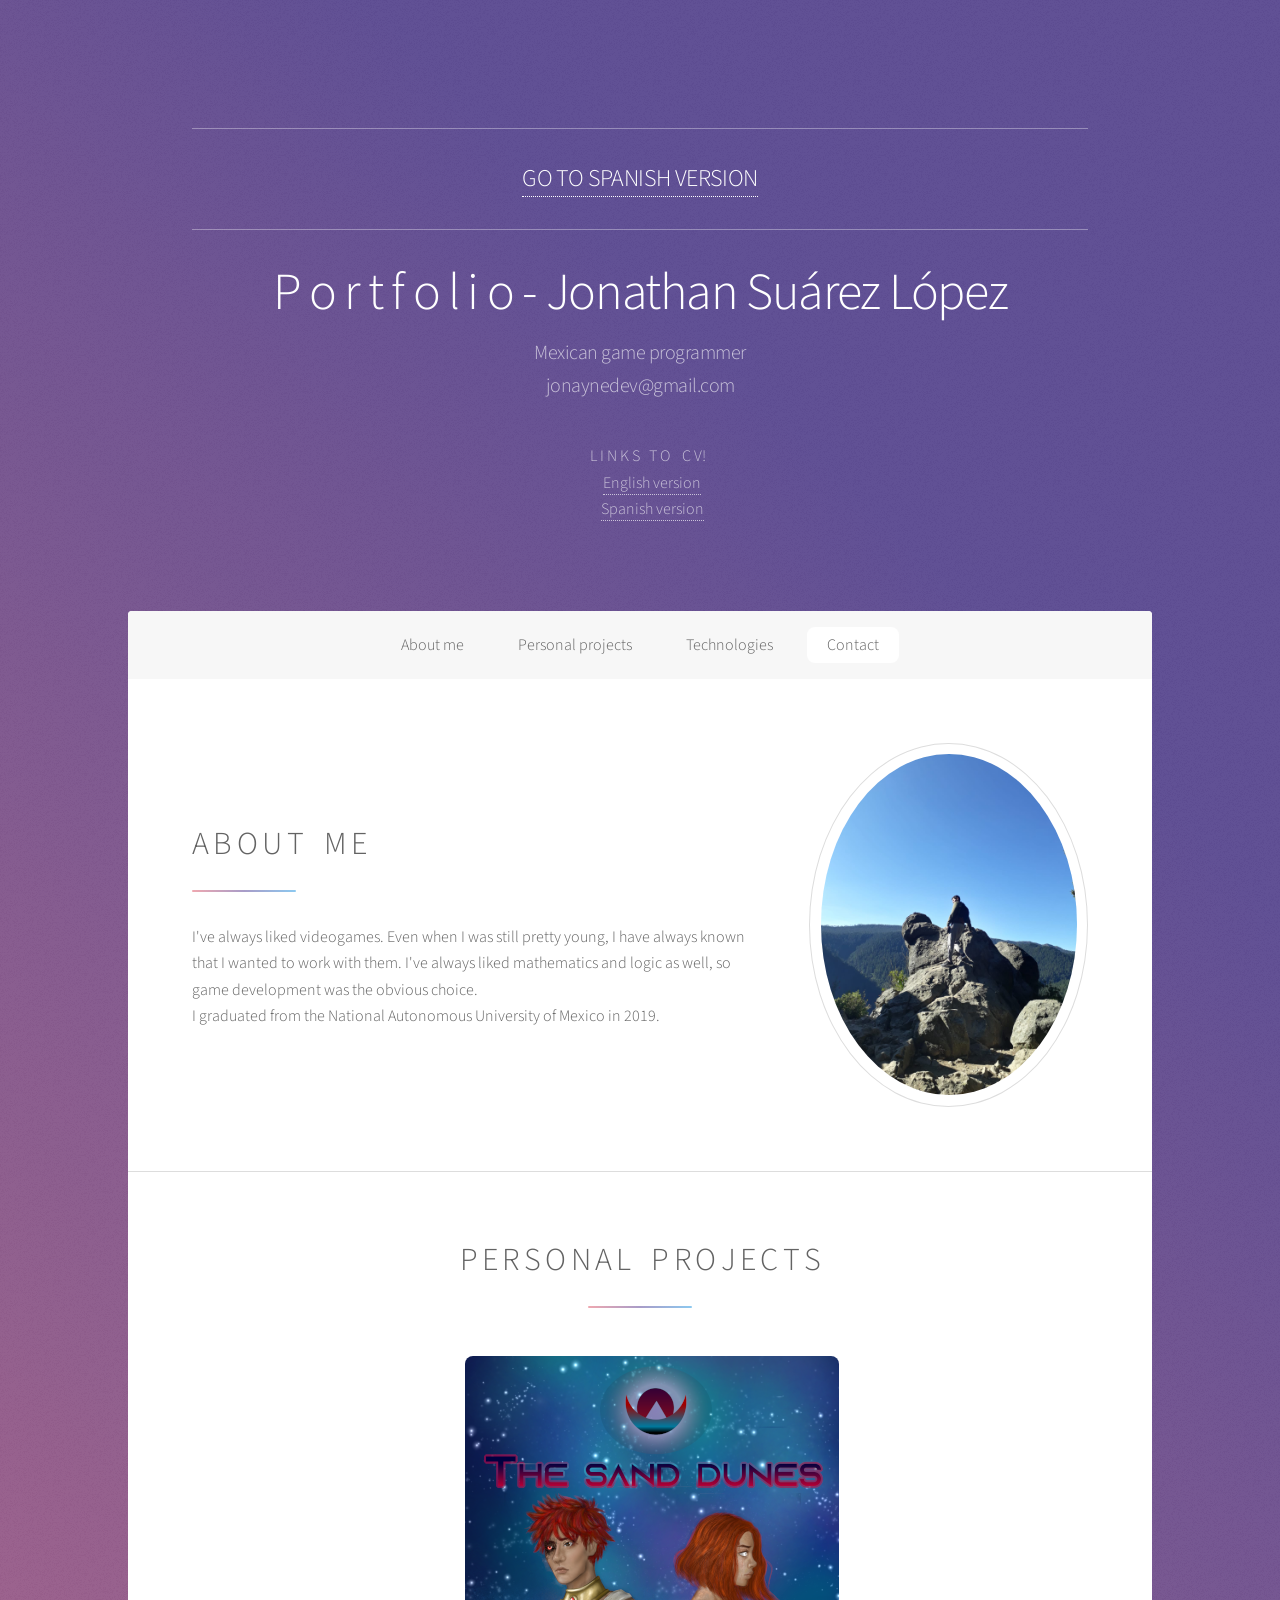
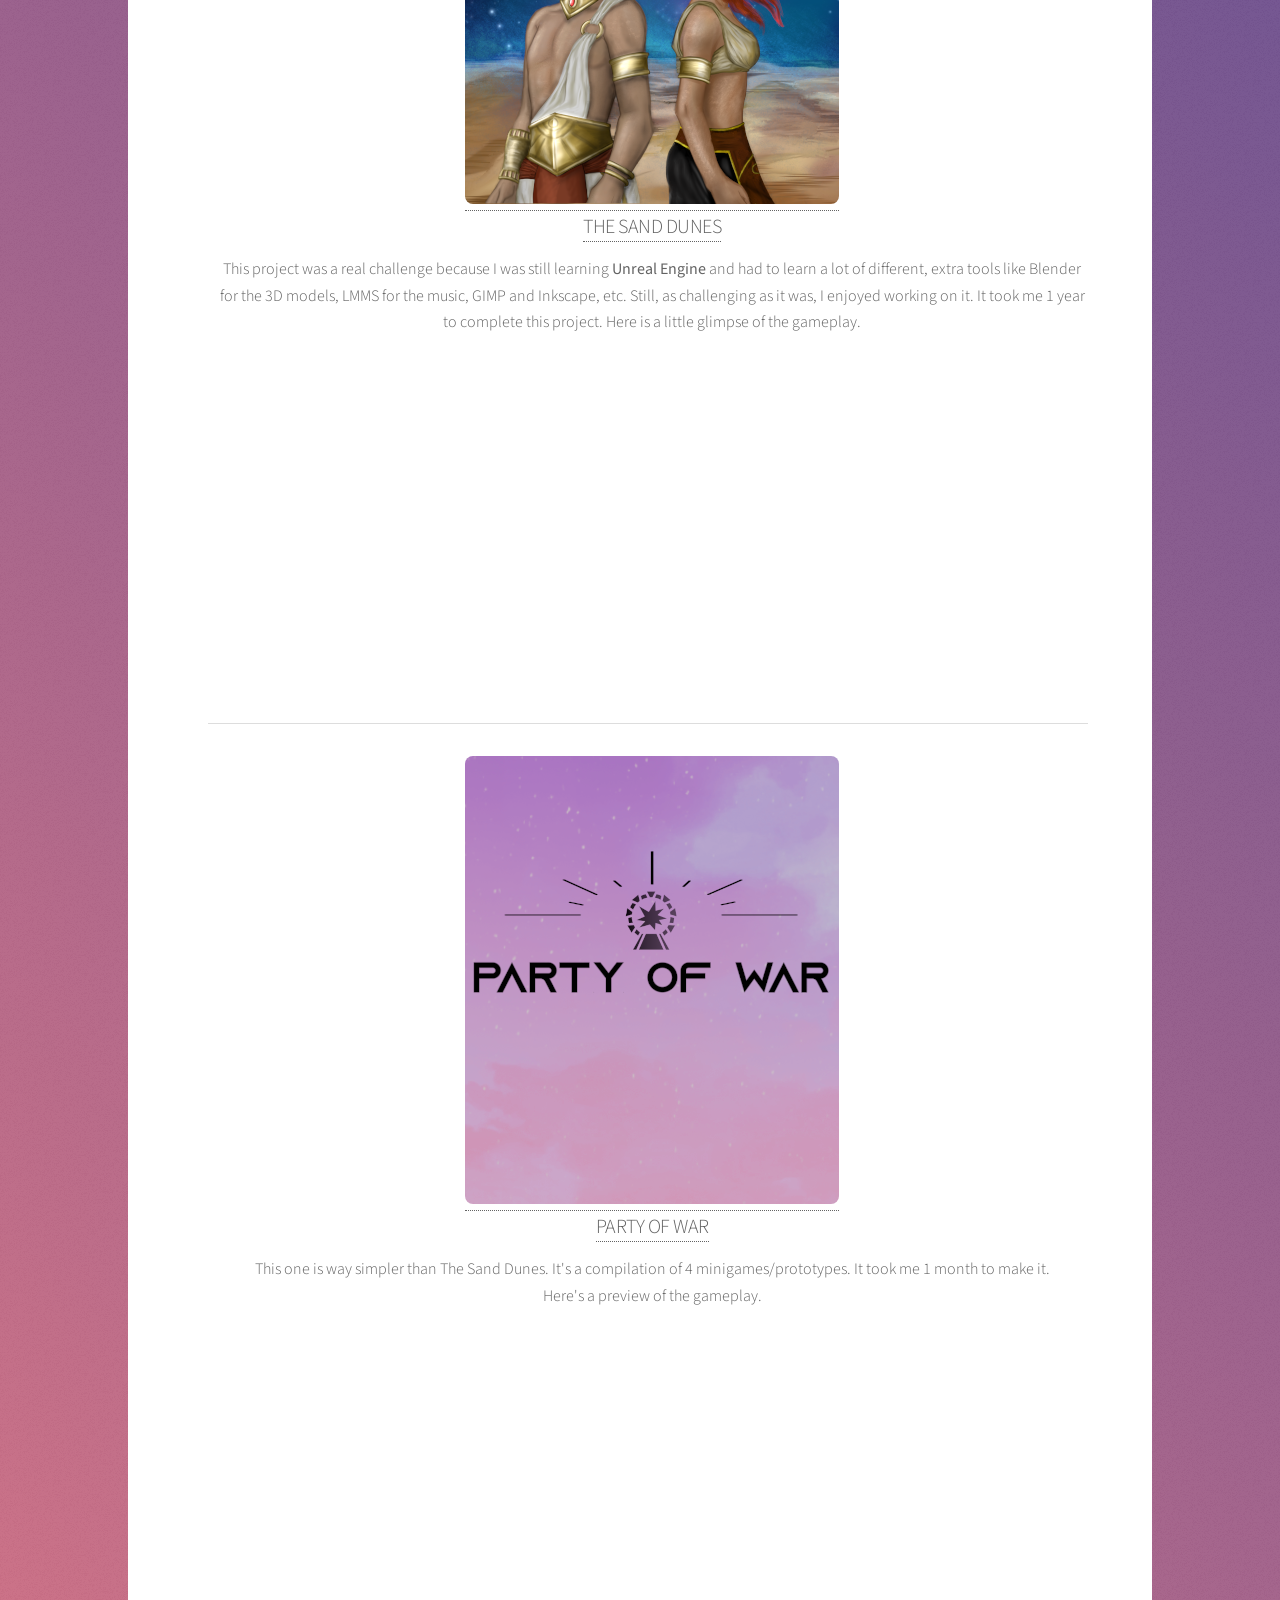
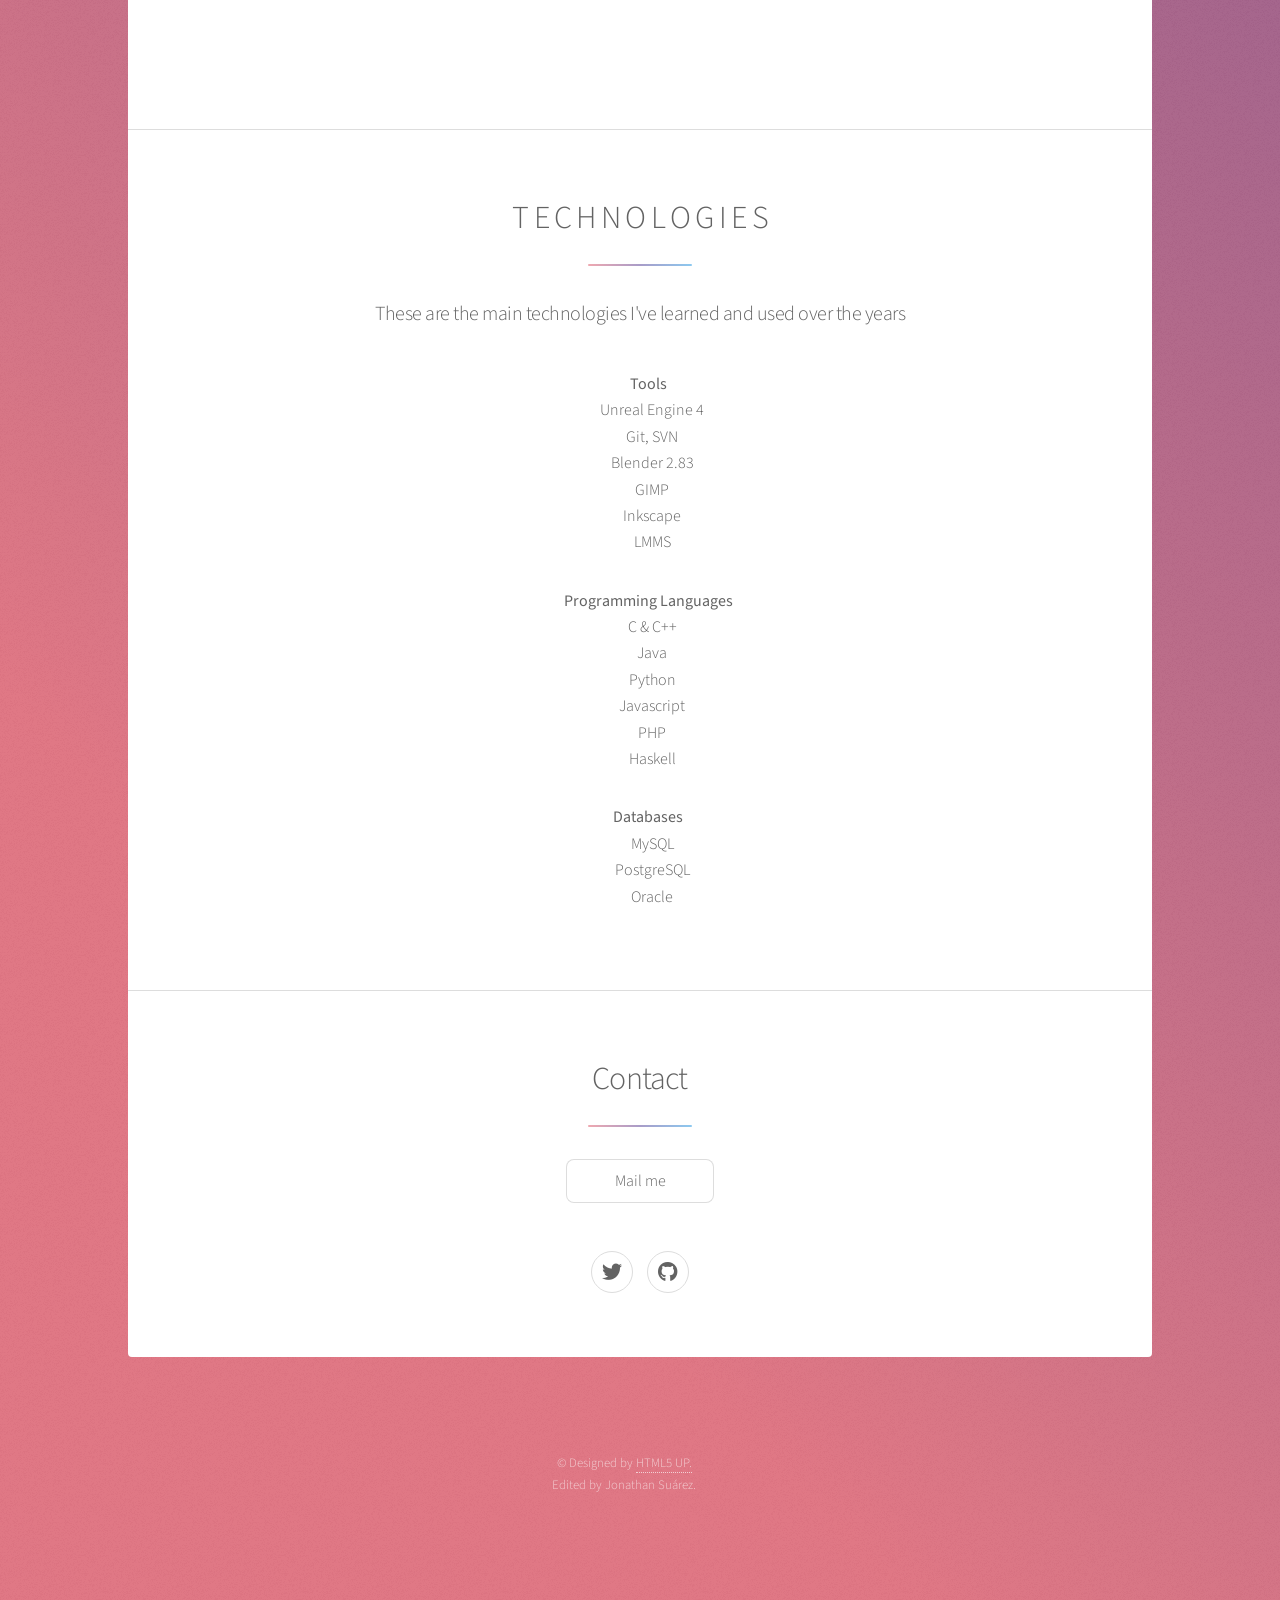
==== index.html @ 7394937e "Ajustes en los CVs y correcciones gramaticales. Ty Jaeden." ====
<!DOCTYPE HTML>
<!--
	Stellar by HTML5 UP
	html5up.net | @ajlkn
	Free for personal and commercial use under the CCA 3.0 license (html5up.net/license)
-->
<html>
	<head>
		<title>Jonathan Suárez | Portfolio</title>
		<meta charset="utf-8" />
		<meta name="viewport" content="width=device-width, initial-scale=1, user-scalable=no" />
		<link rel="stylesheet" href="assets/css/main.css" />
		<noscript><link rel="stylesheet" href="assets/css/noscript.css" /></noscript>
	</head>
	<body class="is-preload">

		<!-- Wrapper -->
			<div id="wrapper">

				<!-- Header -->
					<header id="header" class="alt">
						<hr>
						<h2><a href="index_es.html">GO TO SPANISH VERSION</a></h2>
						<hr>
						<h1>P o r t f o l i o - Jonathan Suárez López</h1>
						<p>Mexican game programmer<br>jonaynedev@gmail.com<br>
						<ul> L I N K S  &nbsp;&nbsp;T O &nbsp;&nbsp; C V!
							<li>
								<a href="docs/CV_eng.pdf"> English version</a>
							</li>
							<li>
								<a href="docs/CV_es.pdf"> Spanish version</a>
							</li>
						</ul>
						</p>
					</header>

				<!-- Nav -->
					<nav id="nav">
						<ul>
							<li><a href="#intro" class="active">About me</a></li>
							<li><a href="#first">Personal projects</a></li>
							<li><a href="#second">Technologies</a></li>
							<li><a href="#cta">Contact</a></li>
						</ul>
					</nav>

				<!-- Main -->
					<div id="main">
						<!-- Introduction -->
							<section id="intro" class="main">
								<div class="spotlight">
									<div class="content">
										<header class="major">
											<h2>A B O U T &nbsp;&nbsp; M E</h2>
										</header>
										<p>I've always liked videogames. Even when I was still pretty young, I have always known that I wanted to work with them.
											 I've always liked mathematics and logic as well, so game development was the obvious choice.<br>I graduated from the National Autonomous University of Mexico in 2019.
										</p>
									</div>
									<span class="image"><img src="images/Me.jpeg" alt="" /></span>
								</div>
							</section>

						<!-- First Section -->
							<section id="first" class="main special">
								<header class="major">
									<h2>P E R S O N A L &nbsp;&nbsp; P R O J E C T S</h2>
								</header>
								<ul>
									<li>
										<a href="https://store.steampowered.com/app/1566610/The_Sand_Dunes/">
										<span class="image"><img src="images/TheSandDunes.png" alt="" /></span>
										<h3>THE SAND DUNES</a></h3>
										<p>This project was a real challenge because I was still learning <b>Unreal Engine</b> and had to learn a lot of different, extra tools like Blender for the 3D models, LMMS for the music, GIMP and Inkscape, etc. Still, as challenging as it was, I enjoyed working on it. 
											It took me 1 year to complete this project. Here is a little glimpse of the gameplay.</p>
										<iframe width="560" height="315" src="https://www.youtube.com/embed/noB_roPYs4Q" 
											title="YouTube video player" frameborder="0" allow="accelerometer; autoplay; clipboard-write; encrypted-media; gyroscope; picture-in-picture" allowfullscreen></iframe>
									</li>
									<hr>
									<li>
										<a href="https://jonayne.itch.io/party-of-war">
										<span class="image"><img src="images/PartyOfWar.png" alt="" /></span>
										<h3>PARTY OF WAR</a></h3>
										<p>This one is way simpler than The Sand Dunes. 
											It's a compilation of 4 minigames/prototypes. It took me 1 month to make it. <br>Here's a preview of the gameplay.</p>
											<iframe width="560" height="315" src="https://www.youtube.com/embed/gYc2zunzQac" 
											title="YouTube video player" frameborder="0" allow="accelerometer; autoplay; clipboard-write; encrypted-media; gyroscope; picture-in-picture" allowfullscreen></iframe>
									</li>
								</ul>
							</section>

						<!-- Second Section -->
							<section id="second" class="main special">
								<header class="major">
									<h2>T E C H N O L O G I E S</h2>
									<p> These are the main technologies I've learned and used over the years</p>
									<ul><b>Tools</b>
										<li>Unreal Engine 4</li>
										<li>Git, SVN</li>
										<li>Blender 2.83</li>
										<li>GIMP</li>
										<li>Inkscape</li>
										<li>LMMS</li>
									</ul>
									<ul><b>Programming Languages</b>
										<li>C & C++</li>
										<li>Java</li>
										<li>Python</li>
										<li>Javascript</li>
										<li>PHP</li>
										<li>Haskell</li>
									</ul>
									<ul><b>Databases</b>
										<li>MySQL</li>
										<li>PostgreSQL</li>
										<li>Oracle</li>
									</ul>
								</header>
							</section>

						<!-- Get Started -->
							<section id="cta" class="main special">
								<header class="major">
									<h2>Contact</h2>
									<ul class="actions special">
										<li><a href="mailto:jonaynedev@gmail.com" class="button">Mail me</a></li>
									</ul>
								</header>
								<footer class="major">
									<ul class="icons">
										<li><a href="https://twitter.com/jonaynea" class="icon brands fa-twitter alt"><span class="label">Twitter</span></a></li>
										<li><a href="https://github.com/Jonayne" class="icon brands fa-github alt"><span class="label">GitHub</span></a></li>
									</ul>
								</footer>
							</section>

					</div>

				<!-- Footer -->
					<footer id="footer">
						<p class="copyright">&copy; Designed by <a href="https://html5up.net">HTML5 UP.</a> <br> Edited by Jonathan Suárez.</p>
					</footer>
			</div>

		<!-- Scripts -->
			<script src="assets/js/jquery.min.js"></script>
			<script src="assets/js/jquery.scrollex.min.js"></script>
			<script src="assets/js/jquery.scrolly.min.js"></script>
			<script src="assets/js/browser.min.js"></script>
			<script src="assets/js/breakpoints.min.js"></script>
			<script src="assets/js/util.js"></script>
			<script src="assets/js/main.js"></script>

	</body>
</html>
---- assets/css/main.css ----
@import url(fontawesome-all.min.css);
@import 'https://fonts.googleapis.com/css?family=Source+Sans+Pro:300,400';

/*
	Stellar by HTML5 UP
	html5up.net | @ajlkn
	Free for personal and commercial use under the CCA 3.0 license (html5up.net/license)
*/

html, body, div, span, applet, object,
iframe, h1, h2, h3, h4, h5, h6, p, blockquote,
pre, a, abbr, acronym, address, big, cite,
code, del, dfn, em, img, ins, kbd, q, s, samp,
small, strike, strong, sub, sup, tt, var, b,
u, i, center, dl, dt, dd, ol, ul, li, fieldset,
form, label, legend, table, caption, tbody,
tfoot, thead, tr, th, td, article, aside,
canvas, details, embed, figure, figcaption,
footer, header, hgroup, menu, nav, output, ruby,
section, summary, time, mark, audio, video {
	margin: 0;
	padding: 0;
	border: 0;
	font-size: 100%;
	font: inherit;
	vertical-align: baseline;}

article, aside, details, figcaption, figure,
footer, header, hgroup, menu, nav, section {
	display: block;}

body {
	line-height: 1;
}

ol, ul {
	list-style: none;
}

blockquote, q {
	quotes: none;
}

	blockquote:before, blockquote:after, q:before, q:after {
		content: '';
		content: none;
	}

table {
	border-collapse: collapse;
	border-spacing: 0;
}

body {
	-webkit-text-size-adjust: none;
}

mark {
	background-color: transparent;
	color: inherit;
}

input::-moz-focus-inner {
	border: 0;
	padding: 0;
}

input, select, textarea {
	-moz-appearance: none;
	-webkit-appearance: none;
	-ms-appearance: none;
	appearance: none;
}

/* Basic */

	@-ms-viewport {
		width: device-width;
	}

	body {
		-ms-overflow-style: scrollbar;
	}

	@media screen and (max-width: 480px) {

		html, body {
			min-width: 320px;
		}

	}

	html {
		box-sizing: border-box;
	}

	*, *:before, *:after {
		box-sizing: inherit;
	}

	body {
		background-color: #935d8c;
		background-image: url("images/overlay.png"), -moz-linear-gradient(45deg, #e37682 15%, #5f4d93 85%);
		background-image: url("images/overlay.png"), -webkit-linear-gradient(45deg, #e37682 15%, #5f4d93 85%);
		background-image: url("images/overlay.png"), -ms-linear-gradient(45deg, #e37682 15%, #5f4d93 85%);
		background-image: url("images/overlay.png"), linear-gradient(45deg, #e37682 15%, #5f4d93 85%);
	}

		body.is-preload *, body.is-preload *:before, body.is-preload *:after {
			-moz-animation: none !important;
			-webkit-animation: none !important;
			-ms-animation: none !important;
			animation: none !important;
			-moz-transition: none !important;
			-webkit-transition: none !important;
			-ms-transition: none !important;
			transition: none !important;
		}

/* Type */

	body {
		background-color: #935d8c;
		color: rgba(255, 255, 255, 0.65);
	}

	body, input, select, textarea {
		font-family: "Source Sans Pro", Helvetica, sans-serif;
		font-size: 17pt;
		font-weight: 300;
		line-height: 1.65;
	}

		@media screen and (max-width: 1680px) {

			body, input, select, textarea {
				font-size: 14pt;
			}

		}

		@media screen and (max-width: 1280px) {

			body, input, select, textarea {
				font-size: 12pt;
			}

		}

		@media screen and (max-width: 360px) {

			body, input, select, textarea {
				font-size: 11pt;
			}

		}

	a {
		-moz-transition: color 0.2s ease, border-bottom 0.2s ease;
		-webkit-transition: color 0.2s ease, border-bottom 0.2s ease;
		-ms-transition: color 0.2s ease, border-bottom 0.2s ease;
		transition: color 0.2s ease, border-bottom 0.2s ease;
		text-decoration: none;
		border-bottom: dotted 1px;
		color: inherit;
	}

		a:hover {
			border-bottom-color: transparent;
		}

	strong, b {
		font-weight: 400;
	}

	em, i {
		font-style: italic;
	}

	p {
		margin: 0 0 2em 0;
	}

		p.content {
			-moz-columns: 20em 2;
			-webkit-columns: 20em 2;
			-ms-columns: 20em 2;
			columns: 20em 2;
			-moz-column-gap: 2em;
			-webkit-column-gap: 2em;
			-ms-column-gap: 2em;
			column-gap: 2em;
			text-align: justify;
		}

	h1, h2, h3, h4, h5, h6 {
		font-weight: 300;
		line-height: 1.5;
		margin: 0 0 0.7em 0;
		letter-spacing: -0.025em;
	}

		h1 a, h2 a, h3 a, h4 a, h5 a, h6 a {
			color: inherit;
			text-decoration: none;
		}

	h1 {
		font-size: 2.5em;
		line-height: 1.2;
	}

	h2 {
		font-size: 1.5em;
	}

	h3 {
		font-size: 1.25em;
	}

	h4 {
		font-size: 1.1em;
	}

	h5 {
		font-size: 0.9em;
	}

	h6 {
		font-size: 0.7em;
	}

	@media screen and (max-width: 736px) {

		h1 {
			font-size: 2em;
		}

	}

	sub {
		font-size: 0.8em;
		position: relative;
		top: 0.5em;
	}

	sup {
		font-size: 0.8em;
		position: relative;
		top: -0.5em;
	}

	blockquote {
		border-left: solid 4px;
		font-style: italic;
		margin: 0 0 2em 0;
		padding: 0.5em 0 0.5em 2em;
	}

	code {
		border-radius: 8px;
		border: solid 1px;
		font-family: "Courier New", monospace;
		font-size: 0.9em;
		margin: 0 0.25em;
		padding: 0.25em 0.65em;
	}

	pre {
		-webkit-overflow-scrolling: touch;
		font-family: "Courier New", monospace;
		font-size: 0.9em;
		margin: 0 0 2em 0;
	}

		pre code {
			display: block;
			line-height: 1.75;
			padding: 1em 1.5em;
			overflow-x: auto;
		}

	hr {
		border: 0;
		border-bottom: solid 1px;
		margin: 2em 0;
	}

		hr.major {
			margin: 3em 0;
		}

	.align-left {
		text-align: left;
	}

	.align-center {
		text-align: center;
	}

	.align-right {
		text-align: right;
	}

	input, select, textarea {
		color: #ffffff;
	}

	a:hover {
		color: #ffffff;
	}

	strong, b {
		color: #ffffff;
	}

	h1, h2, h3, h4, h5, h6 {
		color: #ffffff;
	}

	blockquote {
		border-left-color: rgba(255, 255, 255, 0.35);
	}

	code {
		background: rgba(255, 255, 255, 0.075);
		border-color: rgba(255, 255, 255, 0.35);
	}

	hr {
		border-bottom-color: rgba(255, 255, 255, 0.35);
	}

/* Row */

	.row {
		display: flex;
		flex-wrap: wrap;
		box-sizing: border-box;
		align-items: stretch;
	}

		.row > * {
			box-sizing: border-box;
		}

		.row.gtr-uniform > * > :last-child {
			margin-bottom: 0;
		}

		.row.aln-left {
			justify-content: flex-start;
		}

		.row.aln-center {
			justify-content: center;
		}

		.row.aln-right {
			justify-content: flex-end;
		}

		.row.aln-top {
			align-items: flex-start;
		}

		.row.aln-middle {
			align-items: center;
		}

		.row.aln-bottom {
			align-items: flex-end;
		}

		.row > .imp {
			order: -1;
		}

		.row > .col-1 {
			width: 8.33333%;
		}

		.row > .off-1 {
			margin-left: 8.33333%;
		}

		.row > .col-2 {
			width: 16.66667%;
		}

		.row > .off-2 {
			margin-left: 16.66667%;
		}

		.row > .col-3 {
			width: 25%;
		}

		.row > .off-3 {
			margin-left: 25%;
		}

		.row > .col-4 {
			width: 33.33333%;
		}

		.row > .off-4 {
			margin-left: 33.33333%;
		}

		.row > .col-5 {
			width: 41.66667%;
		}

		.row > .off-5 {
			margin-left: 41.66667%;
		}

		.row > .col-6 {
			width: 50%;
		}

		.row > .off-6 {
			margin-left: 50%;
		}

		.row > .col-7 {
			width: 58.33333%;
		}

		.row > .off-7 {
			margin-left: 58.33333%;
		}

		.row > .col-8 {
			width: 66.66667%;
		}

		.row > .off-8 {
			margin-left: 66.66667%;
		}

		.row > .col-9 {
			width: 75%;
		}

		.row > .off-9 {
			margin-left: 75%;
		}

		.row > .col-10 {
			width: 83.33333%;
		}

		.row > .off-10 {
			margin-left: 83.33333%;
		}

		.row > .col-11 {
			width: 91.66667%;
		}

		.row > .off-11 {
			margin-left: 91.66667%;
		}

		.row > .col-12 {
			width: 100%;
		}

		.row > .off-12 {
			margin-left: 100%;
		}

		.row.gtr-0 {
			margin-top: 0;
			margin-left: 0em;
		}

			.row.gtr-0 > * {
				padding: 0 0 0 0em;
			}

			.row.gtr-0.gtr-uniform {
				margin-top: 0em;
			}

				.row.gtr-0.gtr-uniform > * {
					padding-top: 0em;
				}

		.row.gtr-25 {
			margin-top: 0;
			margin-left: -0.375em;
		}

			.row.gtr-25 > * {
				padding: 0 0 0 0.375em;
			}

			.row.gtr-25.gtr-uniform {
				margin-top: -0.375em;
			}

				.row.gtr-25.gtr-uniform > * {
					padding-top: 0.375em;
				}

		.row.gtr-50 {
			margin-top: 0;
			margin-left: -0.75em;
		}

			.row.gtr-50 > * {
				padding: 0 0 0 0.75em;
			}

			.row.gtr-50.gtr-uniform {
				margin-top: -0.75em;
			}

				.row.gtr-50.gtr-uniform > * {
					padding-top: 0.75em;
				}

		.row {
			margin-top: 0;
			margin-left: -1.5em;
		}

			.row > * {
				padding: 0 0 0 1.5em;
			}

			.row.gtr-uniform {
				margin-top: -1.5em;
			}

				.row.gtr-uniform > * {
					padding-top: 1.5em;
				}

		.row.gtr-150 {
			margin-top: 0;
			margin-left: -2.25em;
		}

			.row.gtr-150 > * {
				padding: 0 0 0 2.25em;
			}

			.row.gtr-150.gtr-uniform {
				margin-top: -2.25em;
			}

				.row.gtr-150.gtr-uniform > * {
					padding-top: 2.25em;
				}

		.row.gtr-200 {
			margin-top: 0;
			margin-left: -3em;
		}

			.row.gtr-200 > * {
				padding: 0 0 0 3em;
			}

			.row.gtr-200.gtr-uniform {
				margin-top: -3em;
			}

				.row.gtr-200.gtr-uniform > * {
					padding-top: 3em;
				}

		@media screen and (max-width: 1680px) {

			.row {
				display: flex;
				flex-wrap: wrap;
				box-sizing: border-box;
				align-items: stretch;
			}

				.row > * {
					box-sizing: border-box;
				}

				.row.gtr-uniform > * > :last-child {
					margin-bottom: 0;
				}

				.row.aln-left {
					justify-content: flex-start;
				}

				.row.aln-center {
					justify-content: center;
				}

				.row.aln-right {
					justify-content: flex-end;
				}

				.row.aln-top {
					align-items: flex-start;
				}

				.row.aln-middle {
					align-items: center;
				}

				.row.aln-bottom {
					align-items: flex-end;
				}

				.row > .imp-xlarge {
					order: -1;
				}

				.row > .col-1-xlarge {
					width: 8.33333%;
				}

				.row > .off-1-xlarge {
					margin-left: 8.33333%;
				}

				.row > .col-2-xlarge {
					width: 16.66667%;
				}

				.row > .off-2-xlarge {
					margin-left: 16.66667%;
				}

				.row > .col-3-xlarge {
					width: 25%;
				}

				.row > .off-3-xlarge {
					margin-left: 25%;
				}

				.row > .col-4-xlarge {
					width: 33.33333%;
				}

				.row > .off-4-xlarge {
					margin-left: 33.33333%;
				}

				.row > .col-5-xlarge {
					width: 41.66667%;
				}

				.row > .off-5-xlarge {
					margin-left: 41.66667%;
				}

				.row > .col-6-xlarge {
					width: 50%;
				}

				.row > .off-6-xlarge {
					margin-left: 50%;
				}

				.row > .col-7-xlarge {
					width: 58.33333%;
				}

				.row > .off-7-xlarge {
					margin-left: 58.33333%;
				}

				.row > .col-8-xlarge {
					width: 66.66667%;
				}

				.row > .off-8-xlarge {
					margin-left: 66.66667%;
				}

				.row > .col-9-xlarge {
					width: 75%;
				}

				.row > .off-9-xlarge {
					margin-left: 75%;
				}

				.row > .col-10-xlarge {
					width: 83.33333%;
				}

				.row > .off-10-xlarge {
					margin-left: 83.33333%;
				}

				.row > .col-11-xlarge {
					width: 91.66667%;
				}

				.row > .off-11-xlarge {
					margin-left: 91.66667%;
				}

				.row > .col-12-xlarge {
					width: 100%;
				}

				.row > .off-12-xlarge {
					margin-left: 100%;
				}

				.row.gtr-0 {
					margin-top: 0;
					margin-left: 0em;
				}

					.row.gtr-0 > * {
						padding: 0 0 0 0em;
					}

					.row.gtr-0.gtr-uniform {
						margin-top: 0em;
					}

						.row.gtr-0.gtr-uniform > * {
							padding-top: 0em;
						}

				.row.gtr-25 {
					margin-top: 0;
					margin-left: -0.375em;
				}

					.row.gtr-25 > * {
						padding: 0 0 0 0.375em;
					}

					.row.gtr-25.gtr-uniform {
						margin-top: -0.375em;
					}

						.row.gtr-25.gtr-uniform > * {
							padding-top: 0.375em;
						}

				.row.gtr-50 {
					margin-top: 0;
					margin-left: -0.75em;
				}

					.row.gtr-50 > * {
						padding: 0 0 0 0.75em;
					}

					.row.gtr-50.gtr-uniform {
						margin-top: -0.75em;
					}

						.row.gtr-50.gtr-uniform > * {
							padding-top: 0.75em;
						}

				.row {
					margin-top: 0;
					margin-left: -1.5em;
				}

					.row > * {
						padding: 0 0 0 1.5em;
					}

					.row.gtr-uniform {
						margin-top: -1.5em;
					}

						.row.gtr-uniform > * {
							padding-top: 1.5em;
						}

				.row.gtr-150 {
					margin-top: 0;
					margin-left: -2.25em;
				}

					.row.gtr-150 > * {
						padding: 0 0 0 2.25em;
					}

					.row.gtr-150.gtr-uniform {
						margin-top: -2.25em;
					}

						.row.gtr-150.gtr-uniform > * {
							padding-top: 2.25em;
						}

				.row.gtr-200 {
					margin-top: 0;
					margin-left: -3em;
				}

					.row.gtr-200 > * {
						padding: 0 0 0 3em;
					}

					.row.gtr-200.gtr-uniform {
						margin-top: -3em;
					}

						.row.gtr-200.gtr-uniform > * {
							padding-top: 3em;
						}

		}

		@media screen and (max-width: 1280px) {

			.row {
				display: flex;
				flex-wrap: wrap;
				box-sizing: border-box;
				align-items: stretch;
			}

				.row > * {
					box-sizing: border-box;
				}

				.row.gtr-uniform > * > :last-child {
					margin-bottom: 0;
				}

				.row.aln-left {
					justify-content: flex-start;
				}

				.row.aln-center {
					justify-content: center;
				}

				.row.aln-right {
					justify-content: flex-end;
				}

				.row.aln-top {
					align-items: flex-start;
				}

				.row.aln-middle {
					align-items: center;
				}

				.row.aln-bottom {
					align-items: flex-end;
				}

				.row > .imp-large {
					order: -1;
				}

				.row > .col-1-large {
					width: 8.33333%;
				}

				.row > .off-1-large {
					margin-left: 8.33333%;
				}

				.row > .col-2-large {
					width: 16.66667%;
				}

				.row > .off-2-large {
					margin-left: 16.66667%;
				}

				.row > .col-3-large {
					width: 25%;
				}

				.row > .off-3-large {
					margin-left: 25%;
				}

				.row > .col-4-large {
					width: 33.33333%;
				}

				.row > .off-4-large {
					margin-left: 33.33333%;
				}

				.row > .col-5-large {
					width: 41.66667%;
				}

				.row > .off-5-large {
					margin-left: 41.66667%;
				}

				.row > .col-6-large {
					width: 50%;
				}

				.row > .off-6-large {
					margin-left: 50%;
				}

				.row > .col-7-large {
					width: 58.33333%;
				}

				.row > .off-7-large {
					margin-left: 58.33333%;
				}

				.row > .col-8-large {
					width: 66.66667%;
				}

				.row > .off-8-large {
					margin-left: 66.66667%;
				}

				.row > .col-9-large {
					width: 75%;
				}

				.row > .off-9-large {
					margin-left: 75%;
				}

				.row > .col-10-large {
					width: 83.33333%;
				}

				.row > .off-10-large {
					margin-left: 83.33333%;
				}

				.row > .col-11-large {
					width: 91.66667%;
				}

				.row > .off-11-large {
					margin-left: 91.66667%;
				}

				.row > .col-12-large {
					width: 100%;
				}

				.row > .off-12-large {
					margin-left: 100%;
				}

				.row.gtr-0 {
					margin-top: 0;
					margin-left: 0em;
				}

					.row.gtr-0 > * {
						padding: 0 0 0 0em;
					}

					.row.gtr-0.gtr-uniform {
						margin-top: 0em;
					}

						.row.gtr-0.gtr-uniform > * {
							padding-top: 0em;
						}

				.row.gtr-25 {
					margin-top: 0;
					margin-left: -0.375em;
				}

					.row.gtr-25 > * {
						padding: 0 0 0 0.375em;
					}

					.row.gtr-25.gtr-uniform {
						margin-top: -0.375em;
					}

						.row.gtr-25.gtr-uniform > * {
							padding-top: 0.375em;
						}

				.row.gtr-50 {
					margin-top: 0;
					margin-left: -0.75em;
				}

					.row.gtr-50 > * {
						padding: 0 0 0 0.75em;
					}

					.row.gtr-50.gtr-uniform {
						margin-top: -0.75em;
					}

						.row.gtr-50.gtr-uniform > * {
							padding-top: 0.75em;
						}

				.row {
					margin-top: 0;
					margin-left: -1.5em;
				}

					.row > * {
						padding: 0 0 0 1.5em;
					}

					.row.gtr-uniform {
						margin-top: -1.5em;
					}

						.row.gtr-uniform > * {
							padding-top: 1.5em;
						}

				.row.gtr-150 {
					margin-top: 0;
					margin-left: -2.25em;
				}

					.row.gtr-150 > * {
						padding: 0 0 0 2.25em;
					}

					.row.gtr-150.gtr-uniform {
						margin-top: -2.25em;
					}

						.row.gtr-150.gtr-uniform > * {
							padding-top: 2.25em;
						}

				.row.gtr-200 {
					margin-top: 0;
					margin-left: -3em;
				}

					.row.gtr-200 > * {
						padding: 0 0 0 3em;
					}

					.row.gtr-200.gtr-uniform {
						margin-top: -3em;
					}

						.row.gtr-200.gtr-uniform > * {
							padding-top: 3em;
						}

		}

		@media screen and (max-width: 980px) {

			.row {
				display: flex;
				flex-wrap: wrap;
				box-sizing: border-box;
				align-items: stretch;
			}

				.row > * {
					box-sizing: border-box;
				}

				.row.gtr-uniform > * > :last-child {
					margin-bottom: 0;
				}

				.row.aln-left {
					justify-content: flex-start;
				}

				.row.aln-center {
					justify-content: center;
				}

				.row.aln-right {
					justify-content: flex-end;
				}

				.row.aln-top {
					align-items: flex-start;
				}

				.row.aln-middle {
					align-items: center;
				}

				.row.aln-bottom {
					align-items: flex-end;
				}

				.row > .imp-medium {
					order: -1;
				}

				.row > .col-1-medium {
					width: 8.33333%;
				}

				.row > .off-1-medium {
					margin-left: 8.33333%;
				}

				.row > .col-2-medium {
					width: 16.66667%;
				}

				.row > .off-2-medium {
					margin-left: 16.66667%;
				}

				.row > .col-3-medium {
					width: 25%;
				}

				.row > .off-3-medium {
					margin-left: 25%;
				}

				.row > .col-4-medium {
					width: 33.33333%;
				}

				.row > .off-4-medium {
					margin-left: 33.33333%;
				}

				.row > .col-5-medium {
					width: 41.66667%;
				}

				.row > .off-5-medium {
					margin-left: 41.66667%;
				}

				.row > .col-6-medium {
					width: 50%;
				}

				.row > .off-6-medium {
					margin-left: 50%;
				}

				.row > .col-7-medium {
					width: 58.33333%;
				}

				.row > .off-7-medium {
					margin-left: 58.33333%;
				}

				.row > .col-8-medium {
					width: 66.66667%;
				}

				.row > .off-8-medium {
					margin-left: 66.66667%;
				}

				.row > .col-9-medium {
					width: 75%;
				}

				.row > .off-9-medium {
					margin-left: 75%;
				}

				.row > .col-10-medium {
					width: 83.33333%;
				}

				.row > .off-10-medium {
					margin-left: 83.33333%;
				}

				.row > .col-11-medium {
					width: 91.66667%;
				}

				.row > .off-11-medium {
					margin-left: 91.66667%;
				}

				.row > .col-12-medium {
					width: 100%;
				}

				.row > .off-12-medium {
					margin-left: 100%;
				}

				.row.gtr-0 {
					margin-top: 0;
					margin-left: 0em;
				}

					.row.gtr-0 > * {
						padding: 0 0 0 0em;
					}

					.row.gtr-0.gtr-uniform {
						margin-top: 0em;
					}

						.row.gtr-0.gtr-uniform > * {
							padding-top: 0em;
						}

				.row.gtr-25 {
					margin-top: 0;
					margin-left: -0.375em;
				}

					.row.gtr-25 > * {
						padding: 0 0 0 0.375em;
					}

					.row.gtr-25.gtr-uniform {
						margin-top: -0.375em;
					}

						.row.gtr-25.gtr-uniform > * {
							padding-top: 0.375em;
						}

				.row.gtr-50 {
					margin-top: 0;
					margin-left: -0.75em;
				}

					.row.gtr-50 > * {
						padding: 0 0 0 0.75em;
					}

					.row.gtr-50.gtr-uniform {
						margin-top: -0.75em;
					}

						.row.gtr-50.gtr-uniform > * {
							padding-top: 0.75em;
						}

				.row {
					margin-top: 0;
					margin-left: -1.5em;
				}

					.row > * {
						padding: 0 0 0 1.5em;
					}

					.row.gtr-uniform {
						margin-top: -1.5em;
					}

						.row.gtr-uniform > * {
							padding-top: 1.5em;
						}

				.row.gtr-150 {
					margin-top: 0;
					margin-left: -2.25em;
				}

					.row.gtr-150 > * {
						padding: 0 0 0 2.25em;
					}

					.row.gtr-150.gtr-uniform {
						margin-top: -2.25em;
					}

						.row.gtr-150.gtr-uniform > * {
							padding-top: 2.25em;
						}

				.row.gtr-200 {
					margin-top: 0;
					margin-left: -3em;
				}

					.row.gtr-200 > * {
						padding: 0 0 0 3em;
					}

					.row.gtr-200.gtr-uniform {
						margin-top: -3em;
					}

						.row.gtr-200.gtr-uniform > * {
							padding-top: 3em;
						}

		}

		@media screen and (max-width: 736px) {

			.row {
				display: flex;
				flex-wrap: wrap;
				box-sizing: border-box;
				align-items: stretch;
			}

				.row > * {
					box-sizing: border-box;
				}

				.row.gtr-uniform > * > :last-child {
					margin-bottom: 0;
				}

				.row.aln-left {
					justify-content: flex-start;
				}

				.row.aln-center {
					justify-content: center;
				}

				.row.aln-right {
					justify-content: flex-end;
				}

				.row.aln-top {
					align-items: flex-start;
				}

				.row.aln-middle {
					align-items: center;
				}

				.row.aln-bottom {
					align-items: flex-end;
				}

				.row > .imp-small {
					order: -1;
				}

				.row > .col-1-small {
					width: 8.33333%;
				}

				.row > .off-1-small {
					margin-left: 8.33333%;
				}

				.row > .col-2-small {
					width: 16.66667%;
				}

				.row > .off-2-small {
					margin-left: 16.66667%;
				}

				.row > .col-3-small {
					width: 25%;
				}

				.row > .off-3-small {
					margin-left: 25%;
				}

				.row > .col-4-small {
					width: 33.33333%;
				}

				.row > .off-4-small {
					margin-left: 33.33333%;
				}

				.row > .col-5-small {
					width: 41.66667%;
				}

				.row > .off-5-small {
					margin-left: 41.66667%;
				}

				.row > .col-6-small {
					width: 50%;
				}

				.row > .off-6-small {
					margin-left: 50%;
				}

				.row > .col-7-small {
					width: 58.33333%;
				}

				.row > .off-7-small {
					margin-left: 58.33333%;
				}

				.row > .col-8-small {
					width: 66.66667%;
				}

				.row > .off-8-small {
					margin-left: 66.66667%;
				}

				.row > .col-9-small {
					width: 75%;
				}

				.row > .off-9-small {
					margin-left: 75%;
				}

				.row > .col-10-small {
					width: 83.33333%;
				}

				.row > .off-10-small {
					margin-left: 83.33333%;
				}

				.row > .col-11-small {
					width: 91.66667%;
				}

				.row > .off-11-small {
					margin-left: 91.66667%;
				}

				.row > .col-12-small {
					width: 100%;
				}

				.row > .off-12-small {
					margin-left: 100%;
				}

				.row.gtr-0 {
					margin-top: 0;
					margin-left: 0em;
				}

					.row.gtr-0 > * {
						padding: 0 0 0 0em;
					}

					.row.gtr-0.gtr-uniform {
						margin-top: 0em;
					}

						.row.gtr-0.gtr-uniform > * {
							padding-top: 0em;
						}

				.row.gtr-25 {
					margin-top: 0;
					margin-left: -0.25em;
				}

					.row.gtr-25 > * {
						padding: 0 0 0 0.25em;
					}

					.row.gtr-25.gtr-uniform {
						margin-top: -0.25em;
					}

						.row.gtr-25.gtr-uniform > * {
							padding-top: 0.25em;
						}

				.row.gtr-50 {
					margin-top: 0;
					margin-left: -0.5em;
				}

					.row.gtr-50 > * {
						padding: 0 0 0 0.5em;
					}

					.row.gtr-50.gtr-uniform {
						margin-top: -0.5em;
					}

						.row.gtr-50.gtr-uniform > * {
							padding-top: 0.5em;
						}

				.row {
					margin-top: 0;
					margin-left: -1em;
				}

					.row > * {
						padding: 0 0 0 1em;
					}

					.row.gtr-uniform {
						margin-top: -1em;
					}

						.row.gtr-uniform > * {
							padding-top: 1em;
						}

				.row.gtr-150 {
					margin-top: 0;
					margin-left: -1.5em;
				}

					.row.gtr-150 > * {
						padding: 0 0 0 1.5em;
					}

					.row.gtr-150.gtr-uniform {
						margin-top: -1.5em;
					}

						.row.gtr-150.gtr-uniform > * {
							padding-top: 1.5em;
						}

				.row.gtr-200 {
					margin-top: 0;
					margin-left: -2em;
				}

					.row.gtr-200 > * {
						padding: 0 0 0 2em;
					}

					.row.gtr-200.gtr-uniform {
						margin-top: -2em;
					}

						.row.gtr-200.gtr-uniform > * {
							padding-top: 2em;
						}

		}

		@media screen and (max-width: 480px) {

			.row {
				display: flex;
				flex-wrap: wrap;
				box-sizing: border-box;
				align-items: stretch;
			}

				.row > * {
					box-sizing: border-box;
				}

				.row.gtr-uniform > * > :last-child {
					margin-bottom: 0;
				}

				.row.aln-left {
					justify-content: flex-start;
				}

				.row.aln-center {
					justify-content: center;
				}

				.row.aln-right {
					justify-content: flex-end;
				}

				.row.aln-top {
					align-items: flex-start;
				}

				.row.aln-middle {
					align-items: center;
				}

				.row.aln-bottom {
					align-items: flex-end;
				}

				.row > .imp-xsmall {
					order: -1;
				}

				.row > .col-1-xsmall {
					width: 8.33333%;
				}

				.row > .off-1-xsmall {
					margin-left: 8.33333%;
				}

				.row > .col-2-xsmall {
					width: 16.66667%;
				}

				.row > .off-2-xsmall {
					margin-left: 16.66667%;
				}

				.row > .col-3-xsmall {
					width: 25%;
				}

				.row > .off-3-xsmall {
					margin-left: 25%;
				}

				.row > .col-4-xsmall {
					width: 33.33333%;
				}

				.row > .off-4-xsmall {
					margin-left: 33.33333%;
				}

				.row > .col-5-xsmall {
					width: 41.66667%;
				}

				.row > .off-5-xsmall {
					margin-left: 41.66667%;
				}

				.row > .col-6-xsmall {
					width: 50%;
				}

				.row > .off-6-xsmall {
					margin-left: 50%;
				}

				.row > .col-7-xsmall {
					width: 58.33333%;
				}

				.row > .off-7-xsmall {
					margin-left: 58.33333%;
				}

				.row > .col-8-xsmall {
					width: 66.66667%;
				}

				.row > .off-8-xsmall {
					margin-left: 66.66667%;
				}

				.row > .col-9-xsmall {
					width: 75%;
				}

				.row > .off-9-xsmall {
					margin-left: 75%;
				}

				.row > .col-10-xsmall {
					width: 83.33333%;
				}

				.row > .off-10-xsmall {
					margin-left: 83.33333%;
				}

				.row > .col-11-xsmall {
					width: 91.66667%;
				}

				.row > .off-11-xsmall {
					margin-left: 91.66667%;
				}

				.row > .col-12-xsmall {
					width: 100%;
				}

				.row > .off-12-xsmall {
					margin-left: 100%;
				}

				.row.gtr-0 {
					margin-top: 0;
					margin-left: 0em;
				}

					.row.gtr-0 > * {
						padding: 0 0 0 0em;
					}

					.row.gtr-0.gtr-uniform {
						margin-top: 0em;
					}

						.row.gtr-0.gtr-uniform > * {
							padding-top: 0em;
						}

				.row.gtr-25 {
					margin-top: 0;
					margin-left: -0.3125em;
				}

					.row.gtr-25 > * {
						padding: 0 0 0 0.3125em;
					}

					.row.gtr-25.gtr-uniform {
						margin-top: -0.3125em;
					}

						.row.gtr-25.gtr-uniform > * {
							padding-top: 0.3125em;
						}

				.row.gtr-50 {
					margin-top: 0;
					margin-left: -0.625em;
				}

					.row.gtr-50 > * {
						padding: 0 0 0 0.625em;
					}

					.row.gtr-50.gtr-uniform {
						margin-top: -0.625em;
					}

						.row.gtr-50.gtr-uniform > * {
							padding-top: 0.625em;
						}

				.row {
					margin-top: 0;
					margin-left: -1.25em;
				}

					.row > * {
						padding: 0 0 0 1.25em;
					}

					.row.gtr-uniform {
						margin-top: -1.25em;
					}

						.row.gtr-uniform > * {
							padding-top: 1.25em;
						}

				.row.gtr-150 {
					margin-top: 0;
					margin-left: -1.875em;
				}

					.row.gtr-150 > * {
						padding: 0 0 0 1.875em;
					}

					.row.gtr-150.gtr-uniform {
						margin-top: -1.875em;
					}

						.row.gtr-150.gtr-uniform > * {
							padding-top: 1.875em;
						}

				.row.gtr-200 {
					margin-top: 0;
					margin-left: -2.5em;
				}

					.row.gtr-200 > * {
						padding: 0 0 0 2.5em;
					}

					.row.gtr-200.gtr-uniform {
						margin-top: -2.5em;
					}

						.row.gtr-200.gtr-uniform > * {
							padding-top: 2.5em;
						}

		}

/* Box */

	.box {
		border-radius: 8px;
		border: solid;
		margin-bottom: 2em;
		padding: 1.5em;
	}

		.box > :last-child,
		.box > :last-child > :last-child,
		.box > :last-child > :last-child > :last-child {
			margin-bottom: 0;
		}

		.box.alt {
			border: 0;
			border-radius: 0;
			padding: 0;
		}

	.box {
		border-color: rgba(255, 255, 255, 0.35);
	}

/* Button */

	input[type="submit"],
	input[type="reset"],
	input[type="button"],
	button,
	.button {
		-moz-appearance: none;
		-webkit-appearance: none;
		-ms-appearance: none;
		appearance: none;
		-moz-transition: background-color 0.2s ease-in-out, color 0.2s ease-in-out;
		-webkit-transition: background-color 0.2s ease-in-out, color 0.2s ease-in-out;
		-ms-transition: background-color 0.2s ease-in-out, color 0.2s ease-in-out;
		transition: background-color 0.2s ease-in-out, color 0.2s ease-in-out;
		border-radius: 8px;
		border: 0;
		cursor: pointer;
		display: inline-block;
		font-weight: 300;
		height: 2.75em;
		line-height: 2.75em;
		min-width: 9.25em;
		padding: 0 1.5em;
		text-align: center;
		text-decoration: none;
		white-space: nowrap;
	}

		input[type="submit"].icon,
		input[type="reset"].icon,
		input[type="button"].icon,
		button.icon,
		.button.icon {
			padding-left: 1.35em;
		}

			input[type="submit"].icon:before,
			input[type="reset"].icon:before,
			input[type="button"].icon:before,
			button.icon:before,
			.button.icon:before {
				margin-right: 0.5em;
			}

		input[type="submit"].fit,
		input[type="reset"].fit,
		input[type="button"].fit,
		button.fit,
		.button.fit {
			width: 100%;
		}

		input[type="submit"].small,
		input[type="reset"].small,
		input[type="button"].small,
		button.small,
		.button.small {
			font-size: 0.8em;
		}

		input[type="submit"].large,
		input[type="reset"].large,
		input[type="button"].large,
		button.large,
		.button.large {
			font-size: 1.35em;
		}

		input[type="submit"].disabled, input[type="submit"]:disabled,
		input[type="reset"].disabled,
		input[type="reset"]:disabled,
		input[type="button"].disabled,
		input[type="button"]:disabled,
		button.disabled,
		button:disabled,
		.button.disabled,
		.button:disabled {
			pointer-events: none;
			opacity: 0.25;
		}

		@media screen and (max-width: 736px) {

			input[type="submit"],
			input[type="reset"],
			input[type="button"],
			button,
			.button {
				min-width: 0;
			}

		}

	input[type="submit"],
	input[type="reset"],
	input[type="button"],
	button,
	.button {
		background-color: transparent;
		box-shadow: inset 0 0 0 1px rgba(255, 255, 255, 0.35);
		color: #bb90b0 !important;
	}

		input[type="submit"]:hover,
		input[type="reset"]:hover,
		input[type="button"]:hover,
		button:hover,
		.button:hover {
			background-color: rgba(255, 255, 255, 0.075);
		}

		input[type="submit"]:active,
		input[type="reset"]:active,
		input[type="button"]:active,
		button:active,
		.button:active {
			background-color: rgba(255, 255, 255, 0.2);
		}

		input[type="submit"].icon:before,
		input[type="reset"].icon:before,
		input[type="button"].icon:before,
		button.icon:before,
		.button.icon:before {
			color: rgba(255, 255, 255, 0.5);
		}

		input[type="submit"].primary,
		input[type="reset"].primary,
		input[type="button"].primary,
		button.primary,
		.button.primary {
			background-color: #8cc9f0;
			color: #ffffff !important;
			box-shadow: none;
		}

			input[type="submit"].primary:hover,
			input[type="reset"].primary:hover,
			input[type="button"].primary:hover,
			button.primary:hover,
			.button.primary:hover {
				background-color: #9acff2;
			}

			input[type="submit"].primary:active,
			input[type="reset"].primary:active,
			input[type="button"].primary:active,
			button.primary:active,
			.button.primary:active {
				background-color: #7ec3ee;
			}

			input[type="submit"].primary.icon:before,
			input[type="reset"].primary.icon:before,
			input[type="button"].primary.icon:before,
			button.primary.icon:before,
			.button.primary.icon:before {
				color: #ffffff !important;
			}

/* Form */

	form {
		margin: 0 0 2em 0;
	}

	label {
		display: block;
		font-size: 0.9em;
		font-weight: 400;
		margin: 0 0 1em 0;
	}

	input[type="text"],
	input[type="password"],
	input[type="email"],
	select,
	textarea {
		-moz-appearance: none;
		-webkit-appearance: none;
		-ms-appearance: none;
		appearance: none;
		border-radius: 8px;
		border: solid 1px;
		color: inherit;
		display: block;
		outline: 0;
		padding: 0 1em;
		text-decoration: none;
		width: 100%;
	}

		input[type="text"]:invalid,
		input[type="password"]:invalid,
		input[type="email"]:invalid,
		select:invalid,
		textarea:invalid {
			box-shadow: none;
		}

	select {
		background-size: 1.25rem;
		background-repeat: no-repeat;
		background-position: calc(100% - 1rem) center;
		height: 2.75em;
		padding-right: 2.75em;
		text-overflow: ellipsis;
	}

		select:focus::-ms-value {
			background-color: transparent;
		}

		select::-ms-expand {
			display: none;
		}

	input[type="text"],
	input[type="password"],
	input[type="email"],
	select {
		height: 2.75em;
	}

	textarea {
		padding: 0.75em 1em;
	}

	input[type="checkbox"],
	input[type="radio"] {
		-moz-appearance: none;
		-webkit-appearance: none;
		-ms-appearance: none;
		appearance: none;
		display: block;
		float: left;
		margin-right: -2em;
		opacity: 0;
		width: 1em;
		z-index: -1;
	}

		input[type="checkbox"] + label,
		input[type="radio"] + label {
			text-decoration: none;
			cursor: pointer;
			display: inline-block;
			font-size: 1em;
			font-weight: 300;
			padding-left: 2.4em;
			padding-right: 0.75em;
			position: relative;
		}

			input[type="checkbox"] + label:before,
			input[type="radio"] + label:before {
				-moz-osx-font-smoothing: grayscale;
				-webkit-font-smoothing: antialiased;
				display: inline-block;
				font-style: normal;
				font-variant: normal;
				text-rendering: auto;
				line-height: 1;
				text-transform: none !important;
				font-family: 'Font Awesome 5 Free';
				font-weight: 900;
			}

			input[type="checkbox"] + label:before,
			input[type="radio"] + label:before {
				border-radius: 8px;
				border: solid 1px;
				content: '';
				display: inline-block;
				font-size: 0.8em;
				height: 2.0625em;
				left: 0;
				line-height: 2.0625em;
				position: absolute;
				text-align: center;
				top: 0;
				width: 2.0625em;
			}

		input[type="checkbox"]:checked + label:before,
		input[type="radio"]:checked + label:before {
			content: '\f00c';
		}

	input[type="checkbox"] + label:before {
		border-radius: 8px;
	}

	input[type="radio"] + label:before {
		border-radius: 100%;
	}

	::-webkit-input-placeholder {
		opacity: 1.0;
	}

	:-moz-placeholder {
		opacity: 1.0;
	}

	::-moz-placeholder {
		opacity: 1.0;
	}

	:-ms-input-placeholder {
		opacity: 1.0;
	}

	label {
		color: #ffffff;
	}

	input[type="text"],
	input[type="password"],
	input[type="email"],
	select,
	textarea {
		background-color: rgba(255, 255, 255, 0.075);
		border-color: rgba(255, 255, 255, 0.35);
	}

		input[type="text"]:focus,
		input[type="password"]:focus,
		input[type="email"]:focus,
		select:focus,
		textarea:focus {
			border-color: #8cc9f0;
			box-shadow: 0 0 0 1px #8cc9f0;
		}

	select {
		background-image: url("data:image/svg+xml;charset=utf8,%3Csvg xmlns='http://www.w3.org/2000/svg' width='40' height='40' preserveAspectRatio='none' viewBox='0 0 40 40'%3E%3Cpath d='M9.4,12.3l10.4,10.4l10.4-10.4c0.2-0.2,0.5-0.4,0.9-0.4c0.3,0,0.6,0.1,0.9,0.4l3.3,3.3c0.2,0.2,0.4,0.5,0.4,0.9 c0,0.4-0.1,0.6-0.4,0.9L20.7,31.9c-0.2,0.2-0.5,0.4-0.9,0.4c-0.3,0-0.6-0.1-0.9-0.4L4.3,17.3c-0.2-0.2-0.4-0.5-0.4-0.9 c0-0.4,0.1-0.6,0.4-0.9l3.3-3.3c0.2-0.2,0.5-0.4,0.9-0.4S9.1,12.1,9.4,12.3z' fill='rgba(255, 255, 255, 0.35)' /%3E%3C/svg%3E");
	}

		select option {
			color: #ffffff;
			background: #935d8c;
		}

	input[type="checkbox"] + label,
	input[type="radio"] + label {
		color: rgba(255, 255, 255, 0.65);
	}

		input[type="checkbox"] + label:before,
		input[type="radio"] + label:before {
			background: rgba(255, 255, 255, 0.075);
			border-color: rgba(255, 255, 255, 0.35);
		}

	input[type="checkbox"]:checked + label:before,
	input[type="radio"]:checked + label:before {
		background-color: #ffffff;
		border-color: #ffffff;
		color: #935d8c;
	}

	input[type="checkbox"]:focus + label:before,
	input[type="radio"]:focus + label:before {
		border-color: #8cc9f0;
		box-shadow: 0 0 0 1px #8cc9f0;
	}

	::-webkit-input-placeholder {
		color: rgba(255, 255, 255, 0.5) !important;
	}

	:-moz-placeholder {
		color: rgba(255, 255, 255, 0.5) !important;
	}

	::-moz-placeholder {
		color: rgba(255, 255, 255, 0.5) !important;
	}

	:-ms-input-placeholder {
		color: rgba(255, 255, 255, 0.5) !important;
	}

	.formerize-placeholder {
		color: rgba(255, 255, 255, 0.5) !important;
	}

/* Icon */

	.icon {
		text-decoration: none;
		-moz-transition: background-color 0.2s ease-in-out, color 0.2s ease-in-out;
		-webkit-transition: background-color 0.2s ease-in-out, color 0.2s ease-in-out;
		-ms-transition: background-color 0.2s ease-in-out, color 0.2s ease-in-out;
		transition: background-color 0.2s ease-in-out, color 0.2s ease-in-out;
		border-bottom: none;
		position: relative;
	}

		.icon:before {
			-moz-osx-font-smoothing: grayscale;
			-webkit-font-smoothing: antialiased;
			display: inline-block;
			font-style: normal;
			font-variant: normal;
			text-rendering: auto;
			line-height: 1;
			text-transform: none !important;
			font-family: 'Font Awesome 5 Free';
			font-weight: 400;
		}

		.icon > .label {
			display: none;
		}

		.icon:before {
			line-height: solid;
		}

		.icon.solid:before {
			font-weight: 900;
		}

		.icon.brands:before {
			font-family: 'Font Awesome 5 Brands';
		}

		.icon.major {
			border: solid 1px;
			display: inline-block;
			border-radius: 100%;
			padding: 0.65em;
			margin: 0 0 2em 0;
			cursor: default;
		}

			.icon.major:before {
				display: inline-block;
				font-size: 6.25rem;
				width: 2.25em;
				height: 2.25em;
				line-height: 2.2em;
				border-radius: 100%;
				border: solid 1px;
				text-align: center;
			}

		.icon.alt {
			display: inline-block;
			border: solid 1px;
			border-radius: 100%;
		}

			.icon.alt:before {
				display: block;
				font-size: 1.25em;
				width: 2em;
				height: 2em;
				text-align: center;
				line-height: 2em;
			}

		.icon.style1 {
			color: #efa8b0;
		}

		.icon.style2 {
			color: #c79cc8;
		}

		.icon.style3 {
			color: #a89cc8;
		}

		.icon.style4 {
			color: #9bb2e1;
		}

		.icon.style5 {
			color: #8cc9f0;
		}

		@media screen and (max-width: 1680px) {

			.icon.major:before {
				font-size: 5.5rem;
			}

		}

		@media screen and (max-width: 1280px) {

			.icon.major:before {
				font-size: 4.75rem;
			}

		}

		@media screen and (max-width: 736px) {

			.icon.major {
				margin: 0 0 1.5em 0;
				padding: 0.35em;
			}

				.icon.major:before {
					font-size: 3.5rem;
				}

		}

	.icon.major {
		border-color: rgba(255, 255, 255, 0.35);
	}

		.icon.major:before {
			border-color: rgba(255, 255, 255, 0.35);
		}

	.icon.alt {
		border-color: rgba(255, 255, 255, 0.35);
		color: #ffffff;
	}

		.icon.alt:hover {
			background-color: rgba(255, 255, 255, 0.075);
		}

		.icon.alt:active {
			background-color: rgba(255, 255, 255, 0.2);
		}

/* Image */

	.image {
		border-radius: 8px;
		border: 0;
		display: inline-block;
		position: relative;
	}

		.image img {
			border-radius: 8px;
			display: block;
		}

		.image.left, .image.right {
			max-width: 40%;
		}

			.image.left img, .image.right img {
				width: 100%;
			}

		.image.left {
			float: left;
			margin: 0 1.5em 1em 0;
			top: 0.25em;
		}

		.image.right {
			float: right;
			margin: 0 0 1em 1.5em;
			top: 0.25em;
		}

		.image.fit {
			display: block;
			margin: 0 0 2em 0;
			width: 100%;
		}

			.image.fit img {
				width: 100%;
			}

		.image.main {
			display: block;
			margin: 0 0 3em 0;
			width: 100%;
		}

			.image.main img {
				width: 100%;
			}

/* List */

	ol {
		list-style: decimal;
		margin: 0 0 2em 0;
		padding-left: 1.25em;
	}

		ol li {
			padding-left: 0.25em;
		}

	ul {
		list-style: none;
		margin: 0 0 2em 0;
		padding-left: 1em;
	}

		ul li {
			padding-left: 0.5em;
		}

		ul.alt {
			list-style: none;
			padding-left: 0;
		}

			ul.alt li {
				border-top: solid 1px;
				padding: 0.5em 0;
			}

				ul.alt li:first-child {
					border-top: 0;
					padding-top: 0;
				}

	dl {
		margin: 0 0 2em 0;
	}

		dl dt {
			display: block;
			font-weight: 400;
			margin: 0 0 1em 0;
		}

		dl dd {
			margin-left: 2em;
		}

		dl.alt dt {
			display: block;
			width: 3em;
			margin: 0;
			clear: left;
			float: left;
		}

		dl.alt dd {
			margin: 0 0 0.85em 5.5em;
		}

		dl.alt:after {
			content: '';
			display: block;
			clear: both;
		}

	ul.alt li {
		border-top-color: rgba(255, 255, 255, 0.35);
	}

	dl dt {
		color: #ffffff;
	}

/* Actions */

	ul.actions {
		display: -moz-flex;
		display: -webkit-flex;
		display: -ms-flex;
		display: flex;
		cursor: default;
		list-style: none;
		margin-left: -1em;
		padding-left: 0;
	}

		ul.actions li {
			padding: 0 0 0 1em;
			vertical-align: middle;
		}

		ul.actions.special {
			-moz-justify-content: center;
			-webkit-justify-content: center;
			-ms-justify-content: center;
			justify-content: center;
			width: 100%;
			margin-left: 0;
		}

			ul.actions.special li:first-child {
				padding-left: 0;
			}

		ul.actions.stacked {
			-moz-flex-direction: column;
			-webkit-flex-direction: column;
			-ms-flex-direction: column;
			flex-direction: column;
			margin-left: 0;
		}

			ul.actions.stacked li {
				padding: 1.3em 0 0 0;
			}

				ul.actions.stacked li:first-child {
					padding-top: 0;
				}

		ul.actions.fit {
			width: calc(100% + 1em);
		}

			ul.actions.fit li {
				-moz-flex-grow: 1;
				-webkit-flex-grow: 1;
				-ms-flex-grow: 1;
				flex-grow: 1;
				-moz-flex-shrink: 1;
				-webkit-flex-shrink: 1;
				-ms-flex-shrink: 1;
				flex-shrink: 1;
				width: 100%;
			}

				ul.actions.fit li > * {
					width: 100%;
				}

			ul.actions.fit.stacked {
				width: 100%;
			}

		@media screen and (max-width: 480px) {

			ul.actions:not(.fixed) {
				-moz-flex-direction: column;
				-webkit-flex-direction: column;
				-ms-flex-direction: column;
				flex-direction: column;
				margin-left: 0;
				width: 100% !important;
			}

				ul.actions:not(.fixed) li {
					-moz-flex-grow: 1;
					-webkit-flex-grow: 1;
					-ms-flex-grow: 1;
					flex-grow: 1;
					-moz-flex-shrink: 1;
					-webkit-flex-shrink: 1;
					-ms-flex-shrink: 1;
					flex-shrink: 1;
					padding: 1em 0 0 0;
					text-align: center;
					width: 100%;
				}

					ul.actions:not(.fixed) li > * {
						width: 100%;
					}

					ul.actions:not(.fixed) li:first-child {
						padding-top: 0;
					}

					ul.actions:not(.fixed) li input[type="submit"],
					ul.actions:not(.fixed) li input[type="reset"],
					ul.actions:not(.fixed) li input[type="button"],
					ul.actions:not(.fixed) li button,
					ul.actions:not(.fixed) li .button {
						width: 100%;
					}

						ul.actions:not(.fixed) li input[type="submit"].icon:before,
						ul.actions:not(.fixed) li input[type="reset"].icon:before,
						ul.actions:not(.fixed) li input[type="button"].icon:before,
						ul.actions:not(.fixed) li button.icon:before,
						ul.actions:not(.fixed) li .button.icon:before {
							margin-left: -0.5rem;
						}

		}

/* Icons */

	ul.icons {
		cursor: default;
		list-style: none;
		padding-left: 0;
	}

		ul.icons li {
			display: inline-block;
			padding: 0 0.65em 0 0;
		}

			ul.icons li:last-child {
				padding-right: 0 !important;
			}

/* Section/Article */

	section.special, article.special {
		text-align: center;
	}

	header.major {
		margin-bottom: 3em;
	}

		header.major h2 {
			font-size: 2em;
		}

			header.major h2:after {
				display: block;
				content: '';
				width: 3.25em;
				height: 2px;
				margin: 0.7em 0 1em 0;
				border-radius: 2px;
			}

				section.special header.major h2:after, article.special header.major h2:after {
					margin-left: auto;
					margin-right: auto;
				}

		header.major p {
			font-size: 1.25em;
			letter-spacing: -0.025em;
		}

		header.major.special {
			text-align: center;
		}

			header.major.special h2:after {
				margin-left: auto;
				margin-right: auto;
			}

	footer.major {
		margin-top: 3em;
	}

	@media screen and (max-width: 736px) {

		header.major {
			margin-bottom: 0;
		}

			header.major h2 {
				font-size: 1.5em;
			}

			header.major p {
				font-size: 1em;
				letter-spacing: 0;
			}

				header.major p br {
					display: none;
				}

		footer.major {
			margin-top: 0;
		}

	}

	header.major h2:after {
		background-color: rgba(255, 255, 255, 0.35);
	}

/* Table */

	.table-wrapper {
		-webkit-overflow-scrolling: touch;
		overflow-x: auto;
	}

	table {
		margin: 0 0 2em 0;
		width: 100%;
	}

		table tbody tr {
			border: solid 1px;
			border-left: 0;
			border-right: 0;
		}

		table td {
			padding: 0.75em 0.75em;
		}

		table th {
			font-size: 0.9em;
			font-weight: 400;
			padding: 0 0.75em 0.75em 0.75em;
			text-align: left;
		}

		table thead {
			border-bottom: solid 2px;
		}

		table tfoot {
			border-top: solid 2px;
		}

		table.alt {
			border-collapse: separate;
		}

			table.alt tbody tr td {
				border: solid 1px;
				border-left-width: 0;
				border-top-width: 0;
			}

				table.alt tbody tr td:first-child {
					border-left-width: 1px;
				}

			table.alt tbody tr:first-child td {
				border-top-width: 1px;
			}

			table.alt thead {
				border-bottom: 0;
			}

			table.alt tfoot {
				border-top: 0;
			}

	table tbody tr {
		border-color: rgba(255, 255, 255, 0.35);
	}

		table tbody tr:nth-child(2n + 1) {
			background-color: rgba(255, 255, 255, 0.075);
		}

	table th {
		color: #ffffff;
	}

	table thead {
		border-bottom-color: rgba(255, 255, 255, 0.35);
	}

	table tfoot {
		border-top-color: rgba(255, 255, 255, 0.35);
	}

	table.alt tbody tr td {
		border-color: rgba(255, 255, 255, 0.35);
	}

/* Features */

	.features {
		display: -moz-flex;
		display: -webkit-flex;
		display: -ms-flex;
		display: flex;
		-moz-flex-wrap: wrap;
		-webkit-flex-wrap: wrap;
		-ms-flex-wrap: wrap;
		flex-wrap: wrap;
		-moz-justify-content: center;
		-webkit-justify-content: center;
		-ms-justify-content: center;
		justify-content: center;
		width: calc(100% + 2em);
		margin: 0 0 3em -2em;
		padding: 0;
		list-style: none;
	}

		.features li {
			width: calc(33.33333% - 2em);
			margin-left: 2em;
			margin-top: 3em;
			padding: 0;
		}

			.features li:nth-child(1), .features li:nth-child(2), .features li:nth-child(3) {
				margin-top: 0;
			}

			.features li > :last-child {
				margin-bottom: 0;
			}

		@media screen and (max-width: 980px) {

			.features li {
				width: calc(50% - 2em);
			}

				.features li:nth-child(3) {
					margin-top: 3em;
				}

		}

		@media screen and (max-width: 736px) {

			.features {
				width: 100%;
				margin: 0 0 2em 0;
			}

				.features li {
					width: 100%;
					margin-left: 0;
					margin-top: 2em;
				}

					.features li:nth-child(2), .features li:nth-child(3) {
						margin-top: 2em;
					}

		}

/* Statistics */

	.statistics {
		display: -moz-flex;
		display: -webkit-flex;
		display: -ms-flex;
		display: flex;
		width: 100%;
		margin: 0 0 3em 0;
		padding: 0;
		list-style: none;
		cursor: default;
	}

		.statistics li {
			-moz-flex: 1;
			-webkit-flex: 1;
			-ms-flex: 1;
			flex: 1;
			padding: 1.5em;
			color: #ffffff;
			text-align: center;
		}

			.statistics li.style1 {
				background-color: #efa8b0;
			}

			.statistics li.style2 {
				background-color: #c79cc8;
			}

			.statistics li.style3 {
				background-color: #a89cc8;
			}

			.statistics li.style4 {
				background-color: #9bb2e1;
			}

			.statistics li.style5 {
				background-color: #8cc9f0;
			}

			.statistics li strong, .statistics li b {
				display: block;
				font-size: 2em;
				line-height: 1.1;
				color: inherit !important;
				font-weight: 300;
				letter-spacing: -0.025em;
			}

			.statistics li:first-child {
				border-top-left-radius: 8px;
				border-bottom-left-radius: 8px;
			}

			.statistics li:last-child {
				border-top-right-radius: 8px;
				border-bottom-right-radius: 8px;
			}

			.statistics li .icon {
				display: inline-block;
			}

				.statistics li .icon:before {
					font-size: 2.75rem;
					line-height: 1.3;
				}

		@media screen and (max-width: 980px) {

			.statistics li strong, .statistics li b {
				font-size: 1.5em;
			}

		}

		@media screen and (max-width: 736px) {

			.statistics {
				display: block;
				width: 20em;
				max-width: 100%;
				margin: 0 auto 2em auto;
			}

				.statistics li:first-child {
					border-bottom-left-radius: 0;
					border-top-right-radius: 8px;
				}

				.statistics li:last-child {
					border-top-right-radius: 0;
					border-bottom-left-radius: 8px;
				}

				.statistics li .icon:before {
					font-size: 3.75rem;
				}

				.statistics li strong, .statistics li b {
					font-size: 2.5em;
				}

		}

/* Spotlight */

	.spotlight {
		display: -moz-flex;
		display: -webkit-flex;
		display: -ms-flex;
		display: flex;
		-moz-align-items: center;
		-webkit-align-items: center;
		-ms-align-items: center;
		align-items: center;
		margin: 0 0 2em 0;
	}

		.spotlight .content {
			-moz-flex: 1;
			-webkit-flex: 1;
			-ms-flex: 1;
			flex: 1;
		}

			.spotlight .content > :last-child {
				margin-bottom: 0;
			}

			.spotlight .content header.major {
				margin: 0 0 2em 0;
			}

		.spotlight .image {
			display: inline-block;
			margin-left: 4em;
			padding: 0.65em;
			border-radius: 100%;
			border: solid 1px;
		}

			.spotlight .image img {
				display: block;
				border-radius: 100%;
				width: 16em;
			}

		@media screen and (max-width: 980px) {

			.spotlight {
				-moz-flex-direction: column-reverse;
				-webkit-flex-direction: column-reverse;
				-ms-flex-direction: column-reverse;
				flex-direction: column-reverse;
				text-align: center;
			}

				.spotlight .content {
					-moz-flex: 0 1 auto;
					-webkit-flex: 0 1 auto;
					-ms-flex: 0 1 auto;
					flex: 0 1 auto;
					width: 100%;
				}

					.spotlight .content header.major h2:after {
						margin-left: auto;
						margin-right: auto;
					}

					.spotlight .content .actions {
						-moz-justify-content: center;
						-webkit-justify-content: center;
						-ms-justify-content: center;
						justify-content: center;
						width: calc(100% + 1em);
					}

				.spotlight .image {
					-moz-flex: 0 1 auto;
					-webkit-flex: 0 1 auto;
					-ms-flex: 0 1 auto;
					flex: 0 1 auto;
					margin-left: 0;
					margin-bottom: 2em;
				}

		}

		@media screen and (max-width: 736px) {

			.spotlight .image {
				padding: 0.35em;
			}

				.spotlight .image img {
					width: 12em;
				}

		}

	.spotlight .image {
		border-color: rgba(255, 255, 255, 0.35);
	}

/* Header */

	#header {
		padding: 5em 5em 1em 5em ;
		text-align: center;
	}

		#header h1 {
			margin: 0 0 0.25em 0;
		}

		#header p {
			font-size: 1.25em;
			letter-spacing: -0.025em;
		}

		#header.alt {
			padding: 7em 5em 4em 5em ;
		}

			#header.alt h1 {
				font-size: 3.25em;
			}

			#header.alt > * {
				-moz-transition: opacity 3s ease;
				-webkit-transition: opacity 3s ease;
				-ms-transition: opacity 3s ease;
				transition: opacity 3s ease;
				-moz-transition-delay: 0.5s;
				-webkit-transition-delay: 0.5s;
				-ms-transition-delay: 0.5s;
				transition-delay: 0.5s;
				opacity: 1;
			}

			#header.alt .logo {
				-moz-transition: opacity 1.25s ease, -moz-transform 0.5s ease;
				-webkit-transition: opacity 1.25s ease, -webkit-transform 0.5s ease;
				-ms-transition: opacity 1.25s ease, -ms-transform 0.5s ease;
				transition: opacity 1.25s ease, transform 0.5s ease;
				-moz-transition-delay: 0s;
				-webkit-transition-delay: 0s;
				-ms-transition-delay: 0s;
				transition-delay: 0s;
				display: block;
				margin: 0 0 1.5em 0;
			}

				#header.alt .logo img {
					display: block;
					margin: 0 auto;
					max-width: 75%;
				}

		@media screen and (max-width: 1280px) {

			#header {
				padding: 4em 4em 0.1em 4em ;
			}

				#header.alt {
					padding: 6em 4em 3em 4em ;
				}

		}

		@media screen and (max-width: 980px) {

			#header {
				padding: 4em 3em 0.1em 3em ;
			}

				#header.alt {
					padding: 5em 3em 2em 3em ;
				}

		}

		@media screen and (max-width: 736px) {

			#header {
				padding: 3em 2em 0.1em 2em ;
			}

				#header p {
					font-size: 1em;
					letter-spacing: 0;
				}

					#header p br {
						display: none;
					}

				#header.alt {
					padding: 4em 2em 1em 2em ;
				}

					#header.alt h1 {
						font-size: 2.5em;
					}

		}

		@media screen and (max-width: 480px) {

			#header {
				padding: 3em 1.5em 0.1em 1.5em ;
			}

				#header.alt {
					padding: 4em 1.5em 1em 1.5em ;
				}

		}

		@media screen and (max-width: 360px) {

			#header {
				padding: 2.5em 1em 0.1em 1em ;
			}

				#header.alt {
					padding: 3.5em 1em 0.5em 1em ;
				}

		}

		body.is-preload #header.alt > * {
			opacity: 0;
		}

		body.is-preload #header.alt .logo {
			-moz-transform: scale(0.8) rotate(-30deg);
			-webkit-transform: scale(0.8) rotate(-30deg);
			-ms-transform: scale(0.8) rotate(-30deg);
			transform: scale(0.8) rotate(-30deg);
		}

/* Nav */

	#nav {
		-moz-transition: background-color 0.2s ease, border-top-left-radius 0.2s ease, border-top-right-radius 0.2s ease, padding 0.2s ease;
		-webkit-transition: background-color 0.2s ease, border-top-left-radius 0.2s ease, border-top-right-radius 0.2s ease, padding 0.2s ease;
		-ms-transition: background-color 0.2s ease, border-top-left-radius 0.2s ease, border-top-right-radius 0.2s ease, padding 0.2s ease;
		transition: background-color 0.2s ease, border-top-left-radius 0.2s ease, border-top-right-radius 0.2s ease, padding 0.2s ease;
		background-color: #ffffff;
		color: #636363;
		position: absolute;
		width: 64em;
		max-width: calc(100% - 4em);
		padding: 1em;
		background-color: #f7f7f7;
		border-top-left-radius: 0.25em;
		border-top-right-radius: 0.25em;
		cursor: default;
		text-align: center;
	}

		#nav input, #nav select, #nav textarea {
			color: #636363;
		}

		#nav a:hover {
			color: #636363;
		}

		#nav strong, #nav b {
			color: #636363;
		}

		#nav h1, #nav h2, #nav h3, #nav h4, #nav h5, #nav h6 {
			color: #636363;
		}

		#nav blockquote {
			border-left-color: #dddddd;
		}

		#nav code {
			background: rgba(222, 222, 222, 0.25);
			border-color: #dddddd;
		}

		#nav hr {
			border-bottom-color: #dddddd;
		}

		#nav + #main {
			padding-top: 4.25em;
		}

		#nav ul {
			margin: 0;
			padding: 0;
			list-style: none;
		}

			#nav ul li {
				-moz-transition: margin 0.2s ease;
				-webkit-transition: margin 0.2s ease;
				-ms-transition: margin 0.2s ease;
				transition: margin 0.2s ease;
				display: inline-block;
				margin: 0 0.35em;
				padding: 0;
				vertical-align: middle;
			}

				#nav ul li a {
					-moz-transition: font-size 0.2s ease;
					-webkit-transition: font-size 0.2s ease;
					-ms-transition: font-size 0.2s ease;
					transition: font-size 0.2s ease;
					display: inline-block;
					height: 2.25em;
					line-height: 2.25em;
					padding: 0 1.25em;
					border: 0;
					border-radius: 8px;
					box-shadow: inset 0 0 0 1px transparent;
				}

					#nav ul li a:hover {
						background-color: rgba(222, 222, 222, 0.25);
					}

					#nav ul li a.active {
						background-color: #ffffff;
						box-shadow: none;
					}

		#nav.alt {
			position: fixed;
			top: 0;
			padding: 0.5em 1em;
			background-color: rgba(247, 247, 247, 0.95);
			border-top-left-radius: 0;
			border-top-right-radius: 0;
			z-index: 10000;
		}

			#nav.alt ul li {
				margin: 0 0.175em;
			}

				#nav.alt ul li a {
					font-size: 0.9em;
				}

		@media screen and (max-width: 736px) {

			#nav {
				display: none;
			}

				#nav + #main {
					padding-top: 0;
				}

		}

/* Main */

	#main {
		background-color: #ffffff;
		color: #636363;
		border-radius: 0.25em;
	}

		#main input, #main select, #main textarea {
			color: #636363;
		}

		#main a:hover {
			color: #636363;
		}

		#main strong, #main b {
			color: #636363;
		}

		#main h1, #main h2, #main h3, #main h4, #main h5, #main h6 {
			color: #636363;
		}

		#main blockquote {
			border-left-color: #dddddd;
		}

		#main code {
			background: rgba(222, 222, 222, 0.25);
			border-color: #dddddd;
		}

		#main hr {
			border-bottom-color: #dddddd;
		}

		#main .box {
			border-color: #dddddd;
		}

		#main input[type="submit"],
		#main input[type="reset"],
		#main input[type="button"],
		#main button,
		#main .button {
			background-color: transparent;
			box-shadow: inset 0 0 0 1px #dddddd;
			color: #636363 !important;
		}

			#main input[type="submit"]:hover,
			#main input[type="reset"]:hover,
			#main input[type="button"]:hover,
			#main button:hover,
			#main .button:hover {
				background-color: rgba(222, 222, 222, 0.25);
			}

			#main input[type="submit"]:active,
			#main input[type="reset"]:active,
			#main input[type="button"]:active,
			#main button:active,
			#main .button:active {
				background-color: rgba(222, 222, 222, 0.5);
			}

			#main input[type="submit"].icon:before,
			#main input[type="reset"].icon:before,
			#main input[type="button"].icon:before,
			#main button.icon:before,
			#main .button.icon:before {
				color: rgba(99, 99, 99, 0.25);
			}

			#main input[type="submit"].primary,
			#main input[type="reset"].primary,
			#main input[type="button"].primary,
			#main button.primary,
			#main .button.primary {
				background-color: #8cc9f0;
				color: #ffffff !important;
				box-shadow: none;
			}

				#main input[type="submit"].primary:hover,
				#main input[type="reset"].primary:hover,
				#main input[type="button"].primary:hover,
				#main button.primary:hover,
				#main .button.primary:hover {
					background-color: #9acff2;
				}

				#main input[type="submit"].primary:active,
				#main input[type="reset"].primary:active,
				#main input[type="button"].primary:active,
				#main button.primary:active,
				#main .button.primary:active {
					background-color: #7ec3ee;
				}

				#main input[type="submit"].primary.icon:before,
				#main input[type="reset"].primary.icon:before,
				#main input[type="button"].primary.icon:before,
				#main button.primary.icon:before,
				#main .button.primary.icon:before {
					color: #ffffff !important;
				}

		#main label {
			color: #636363;
		}

		#main input[type="text"],
		#main input[type="password"],
		#main input[type="email"],
		#main select,
		#main textarea {
			background-color: rgba(222, 222, 222, 0.25);
			border-color: #dddddd;
		}

			#main input[type="text"]:focus,
			#main input[type="password"]:focus,
			#main input[type="email"]:focus,
			#main select:focus,
			#main textarea:focus {
				border-color: #8cc9f0;
				box-shadow: 0 0 0 1px #8cc9f0;
			}

		#main select {
			background-image: url("data:image/svg+xml;charset=utf8,%3Csvg xmlns='http://www.w3.org/2000/svg' width='40' height='40' preserveAspectRatio='none' viewBox='0 0 40 40'%3E%3Cpath d='M9.4,12.3l10.4,10.4l10.4-10.4c0.2-0.2,0.5-0.4,0.9-0.4c0.3,0,0.6,0.1,0.9,0.4l3.3,3.3c0.2,0.2,0.4,0.5,0.4,0.9 c0,0.4-0.1,0.6-0.4,0.9L20.7,31.9c-0.2,0.2-0.5,0.4-0.9,0.4c-0.3,0-0.6-0.1-0.9-0.4L4.3,17.3c-0.2-0.2-0.4-0.5-0.4-0.9 c0-0.4,0.1-0.6,0.4-0.9l3.3-3.3c0.2-0.2,0.5-0.4,0.9-0.4S9.1,12.1,9.4,12.3z' fill='%23dddddd' /%3E%3C/svg%3E");
		}

			#main select option {
				color: #636363;
				background: #ffffff;
			}

		#main input[type="checkbox"] + label,
		#main input[type="radio"] + label {
			color: #636363;
		}

			#main input[type="checkbox"] + label:before,
			#main input[type="radio"] + label:before {
				background: rgba(222, 222, 222, 0.25);
				border-color: #dddddd;
			}

		#main input[type="checkbox"]:checked + label:before,
		#main input[type="radio"]:checked + label:before {
			background-color: #636363;
			border-color: #636363;
			color: #ffffff;
		}

		#main input[type="checkbox"]:focus + label:before,
		#main input[type="radio"]:focus + label:before {
			border-color: #8cc9f0;
			box-shadow: 0 0 0 1px #8cc9f0;
		}

		#main ::-webkit-input-placeholder {
			color: rgba(99, 99, 99, 0.25) !important;
		}

		#main :-moz-placeholder {
			color: rgba(99, 99, 99, 0.25) !important;
		}

		#main ::-moz-placeholder {
			color: rgba(99, 99, 99, 0.25) !important;
		}

		#main :-ms-input-placeholder {
			color: rgba(99, 99, 99, 0.25) !important;
		}

		#main .formerize-placeholder {
			color: rgba(99, 99, 99, 0.25) !important;
		}

		#main .icon.major {
			border-color: #dddddd;
		}

			#main .icon.major:before {
				border-color: #dddddd;
			}

		#main .icon.alt {
			border-color: #dddddd;
			color: #636363;
		}

			#main .icon.alt:hover {
				background-color: rgba(222, 222, 222, 0.25);
			}

			#main .icon.alt:active {
				background-color: rgba(222, 222, 222, 0.5);
			}

		#main ul.alt li {
			border-top-color: #dddddd;
		}

		#main dl dt {
			color: #636363;
		}

		#main header.major h2:after {
			background-color: #dddddd;
			background-image: -moz-linear-gradient(90deg, #efa8b0, #a89cc8, #8cc9f0);
			background-image: -webkit-linear-gradient(90deg, #efa8b0, #a89cc8, #8cc9f0);
			background-image: -ms-linear-gradient(90deg, #efa8b0, #a89cc8, #8cc9f0);
			background-image: linear-gradient(90deg, #efa8b0, #a89cc8, #8cc9f0);
		}

		#main table tbody tr {
			border-color: #dddddd;
		}

			#main table tbody tr:nth-child(2n + 1) {
				background-color: rgba(222, 222, 222, 0.25);
			}

		#main table th {
			color: #636363;
		}

		#main table thead {
			border-bottom-color: #dddddd;
		}

		#main table tfoot {
			border-top-color: #dddddd;
		}

		#main table.alt tbody tr td {
			border-color: #dddddd;
		}

		#main .spotlight .image {
			border-color: #dddddd;
		}

		#main > .main {
			padding: 5em 5em 3em 5em ;
			border-top: solid 1px #dddddd;
		}

			#main > .main:first-child {
				border-top: 0;
			}

			#main > .main > .image.main:first-child {
				margin: -5em 0 5em -5em;
				width: calc(100% + 10em);
				border-top-right-radius: 0.25em;
				border-top-left-radius: 0.25em;
				border-bottom-right-radius: 0;
				border-bottom-left-radius: 0;
			}

				#main > .main > .image.main:first-child img {
					border-top-right-radius: 0.25em;
					border-top-left-radius: 0.25em;
					border-bottom-right-radius: 0;
					border-bottom-left-radius: 0;
				}

		@media screen and (max-width: 1280px) {

			#main > .main {
				padding: 4em 4em 2em 4em ;
			}

				#main > .main > .image.main:first-child {
					margin: -4em 0 4em -4em;
					width: calc(100% + 8em);
				}

		}

		@media screen and (max-width: 980px) {

			#main > .main {
				padding: 4em 3em 2em 3em ;
			}

				#main > .main > .image.main:first-child {
					margin: -4em 0 4em -3em;
					width: calc(100% + 6em);
				}

		}

		@media screen and (max-width: 736px) {

			#main > .main {
				padding: 3em 2em 1em 2em ;
			}

				#main > .main > .image.main:first-child {
					margin: -3em 0 2em -2em;
					width: calc(100% + 4em);
				}

		}

		@media screen and (max-width: 480px) {

			#main > .main {
				padding: 3em 1.5em 1em 1.5em ;
			}

				#main > .main > .image.main:first-child {
					margin: -3em 0 1.5em -1.5em;
					width: calc(100% + 3em);
				}

		}

		@media screen and (max-width: 360px) {

			#main {
				border-radius: 0;
			}

				#main > .main {
					padding: 2.5em 1em 0.5em 1em ;
				}

					#main > .main > .image.main:first-child {
						margin: -2.5em 0 1.5em -1em;
						width: calc(100% + 2em);
						border-radius: 0;
					}

						#main > .main > .image.main:first-child img {
							border-radius: 0;
						}

		}

/* Footer */

	#footer {
		display: -moz-flex;
		display: -webkit-flex;
		display: -ms-flex;
		display: flex;
		-moz-flex-wrap: wrap;
		-webkit-flex-wrap: wrap;
		-ms-flex-wrap: wrap;
		flex-wrap: wrap;
		padding: 5em 5em 3em 5em ;
		width: calc(100% + 2em);
		margin: 0 0 3em -2em;
	}

		#footer > * {
			width: calc(50% - 2em);
			margin-left: 2em;
		}

		#footer .copyright {
			width: 100%;
			margin: 2.5em 0 2em 0;
			font-size: 0.8em;
			text-align: center;
		}

		@media screen and (max-width: 1280px) {

			#footer {
				padding: 4em 4em 2em 4em ;
			}

		}

		@media screen and (max-width: 980px) {

			#footer {
				padding: 4em 3em 2em 3em ;
				display: block;
				margin: 0 0 3em 0;
				width: 100%;
			}

				#footer > * {
					width: 100%;
					margin-left: 0;
					margin-bottom: 3em;
				}

				#footer .copyright {
					text-align: left;
				}

		}

		@media screen and (max-width: 736px) {

			#footer {
				padding: 3em 2em 1em 2em ;
			}

		}

		@media screen and (max-width: 480px) {

			#footer {
				padding: 3em 1.5em 1em 1.5em ;
			}

		}

		@media screen and (max-width: 480px) {

			#footer {
				padding: 2.5em 1em 0.5em 1em ;
			}

		}

/* Wrapper */

	#wrapper {
		width: 64em;
		max-width: calc(100% - 4em);
		margin: 0 auto;
	}

		@media screen and (max-width: 480px) {

			#wrapper {
				max-width: calc(100% - 2em);
			}

		}

		@media screen and (max-width: 360px) {

			#wrapper {
				max-width: 100%;
			}

		}
---- assets/css/noscript.css ----
/*
	Stellar by HTML5 UP
	html5up.net | @ajlkn
	Free for personal and commercial use under the CCA 3.0 license (html5up.net/license)
*/

/* Header */

	body.is-preload #header.alt > * {
		opacity: 1;
	}

	body.is-preload #header.alt .logo {
		-moz-transform: none;
		-webkit-transform: none;
		-ms-transform: none;
		transform: none;
	}
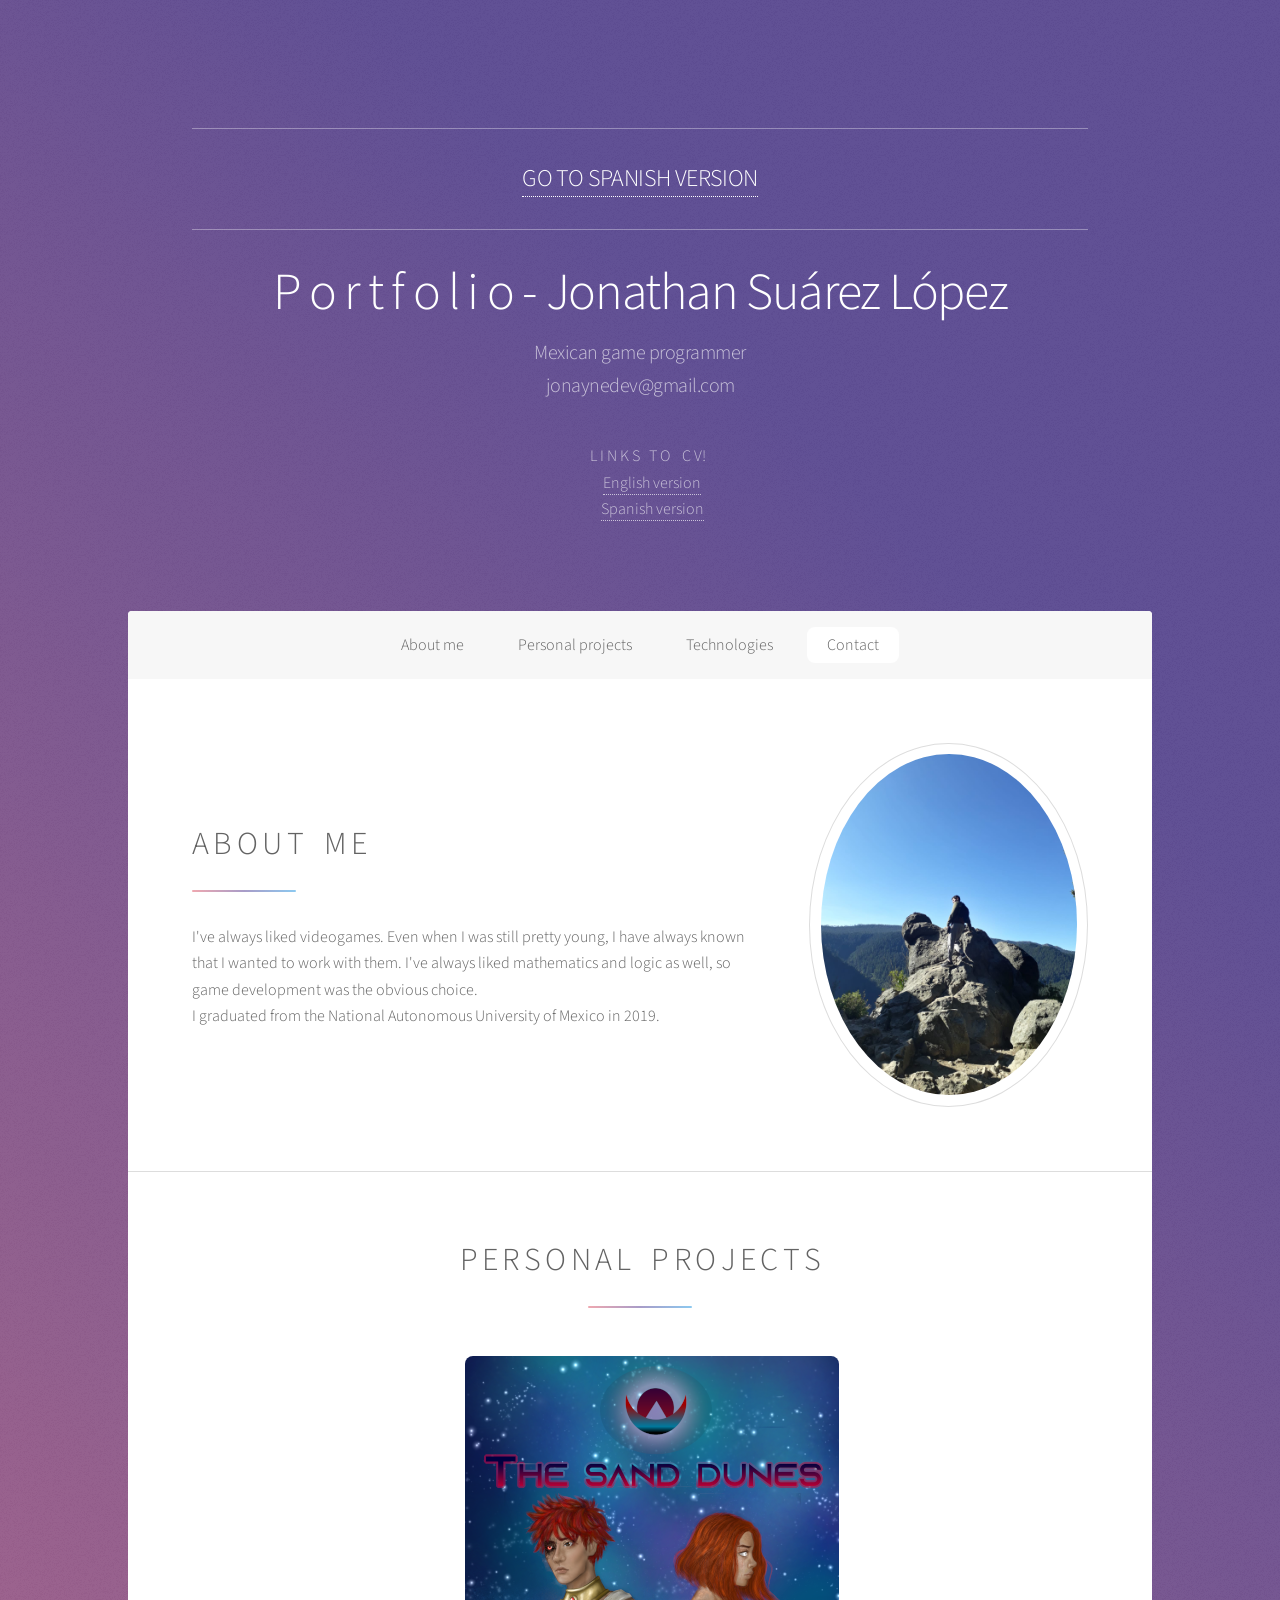
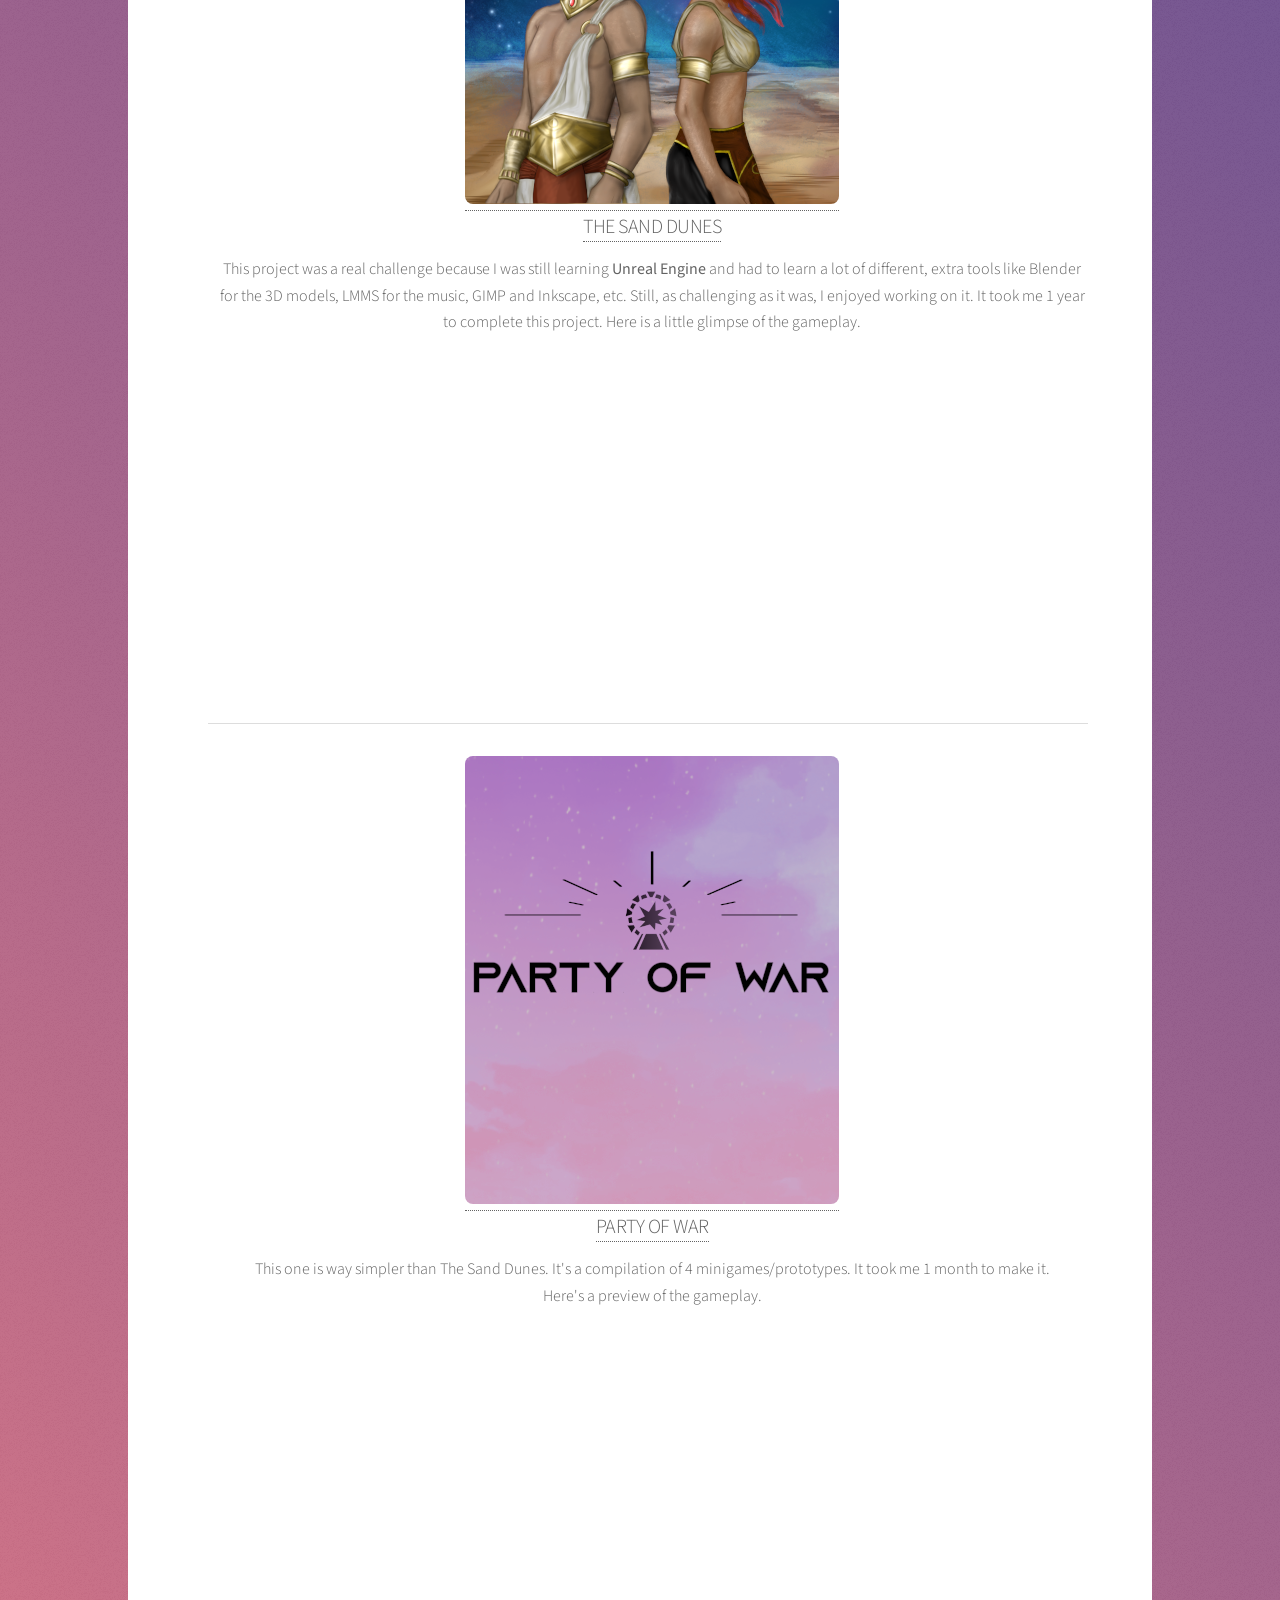
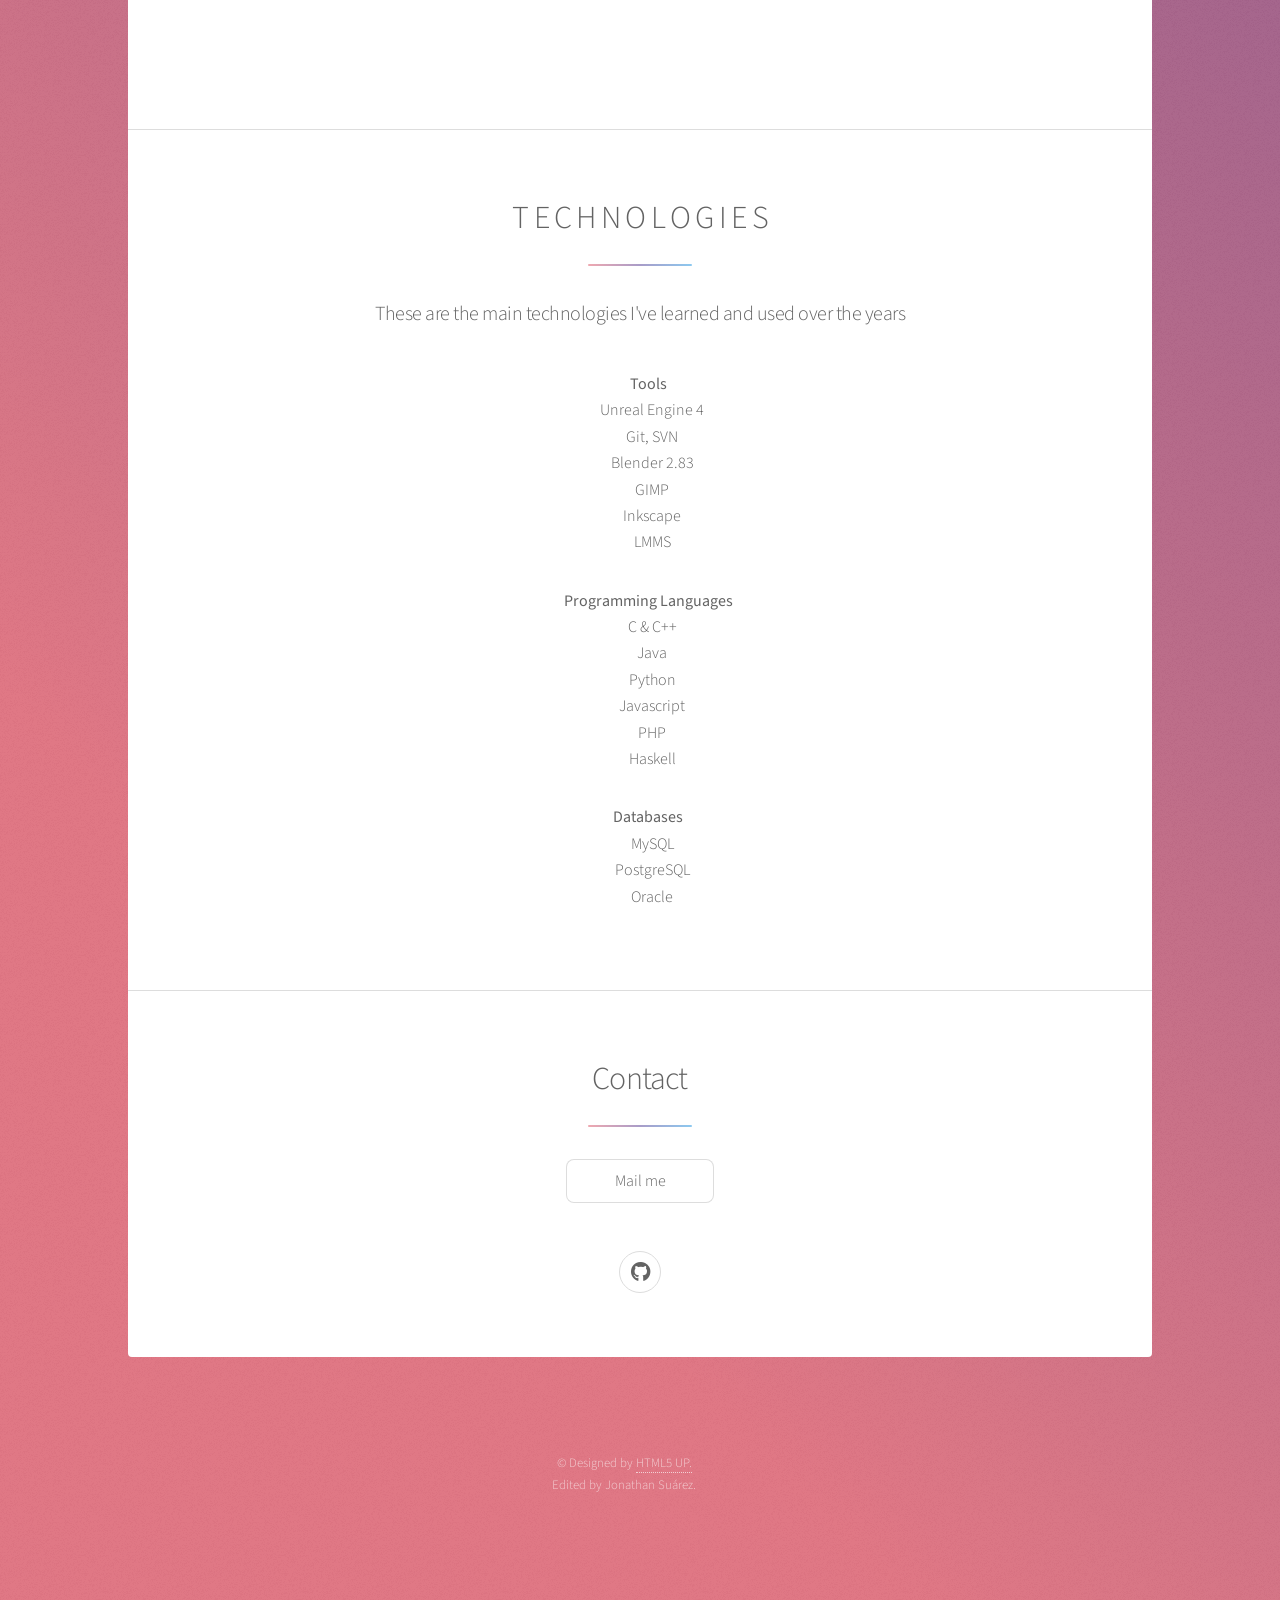
==== commit 7467c62c: "Forgot to remove something." ====
--- a/index.html
+++ b/index.html
@@ -129,7 +129,6 @@
 								</header>
 								<footer class="major">
 									<ul class="icons">
-										<li><a href="https://twitter.com/jonaynea" class="icon brands fa-twitter alt"><span class="label">Twitter</span></a></li>
 										<li><a href="https://github.com/Jonayne" class="icon brands fa-github alt"><span class="label">GitHub</span></a></li>
 									</ul>
 								</footer>
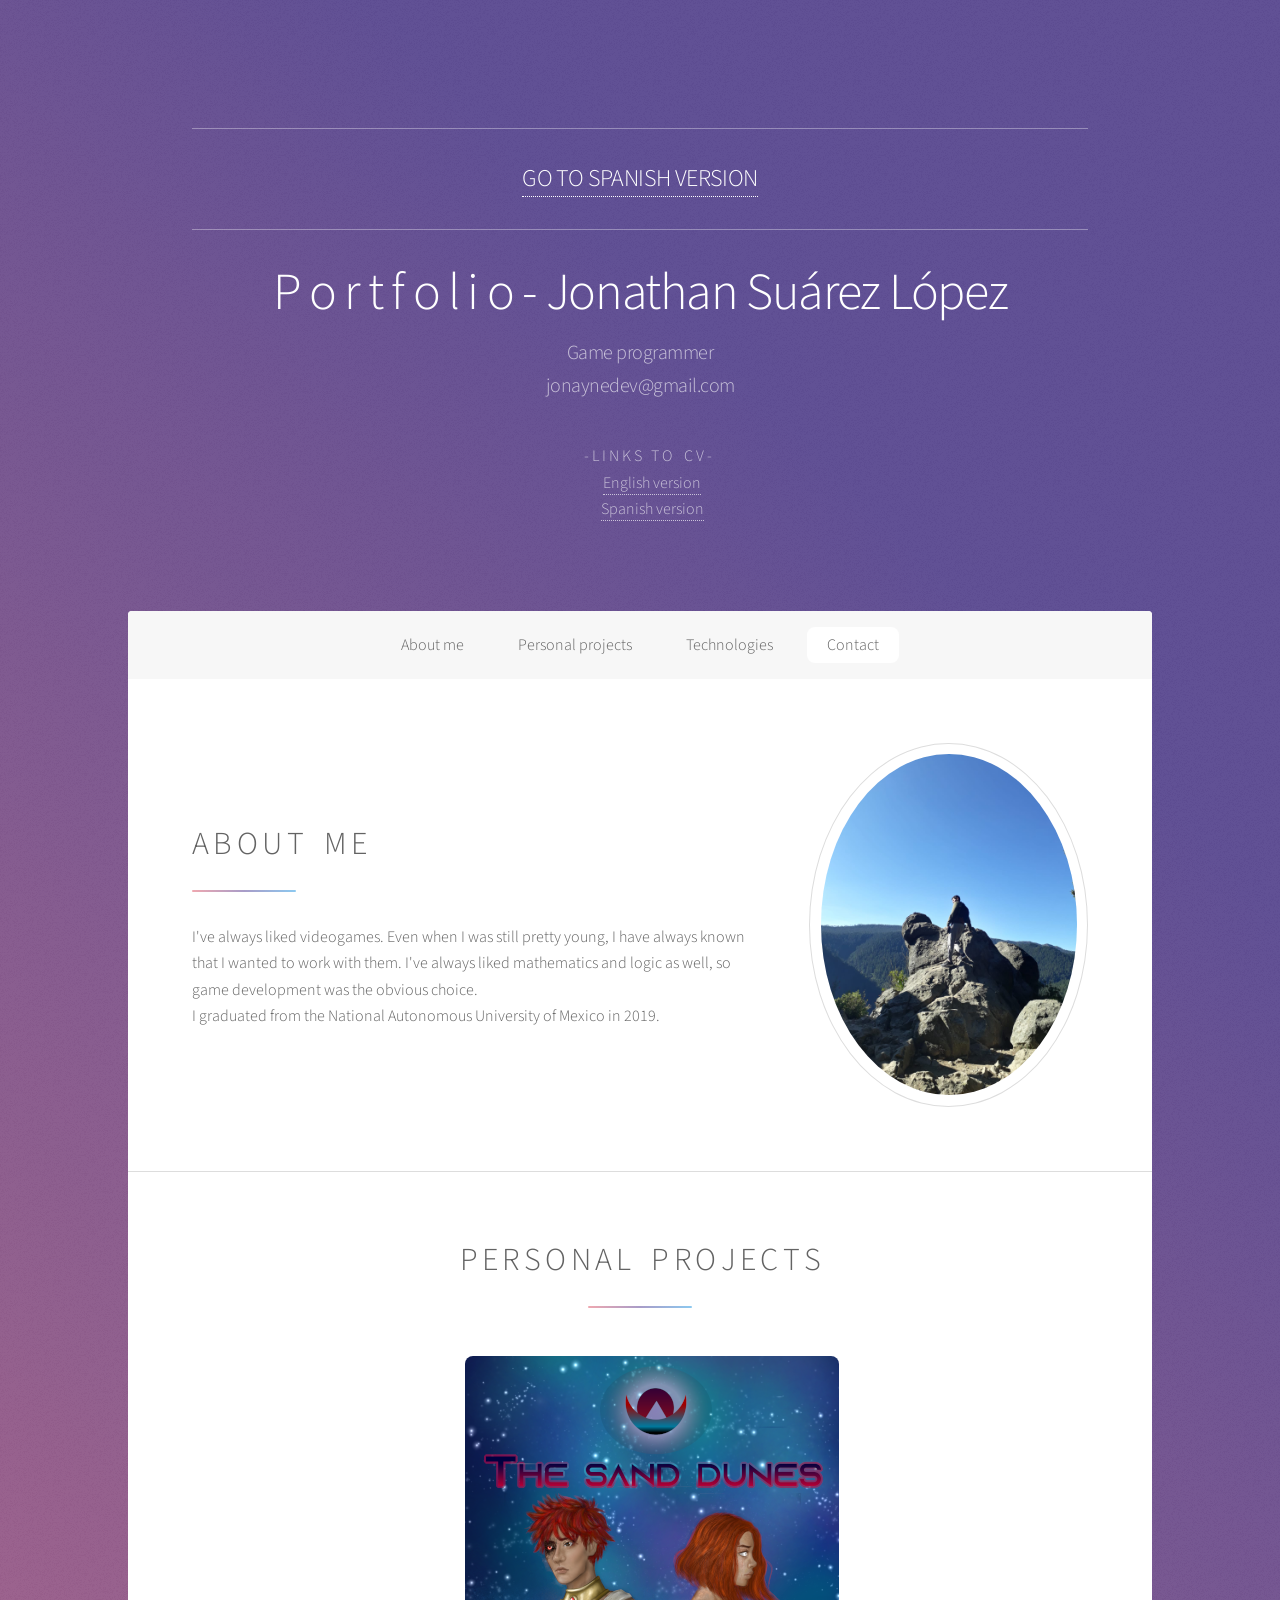
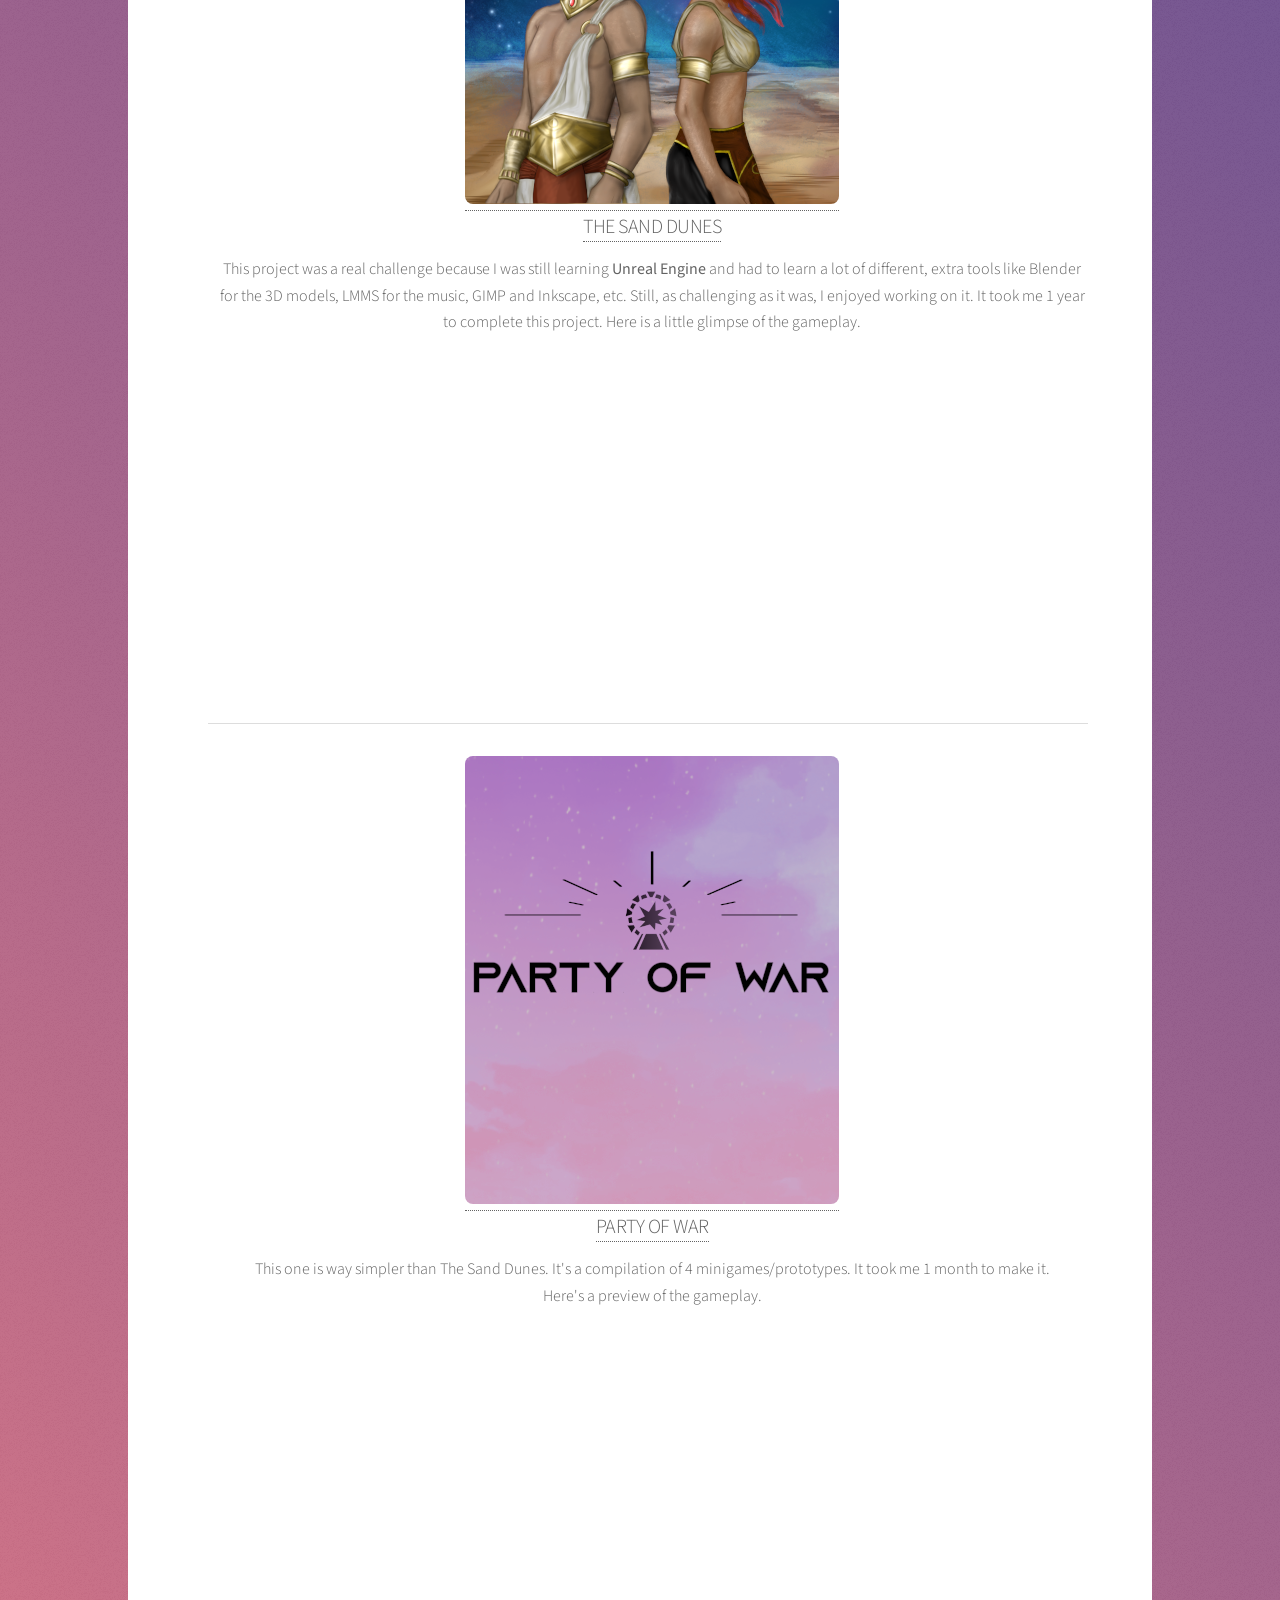
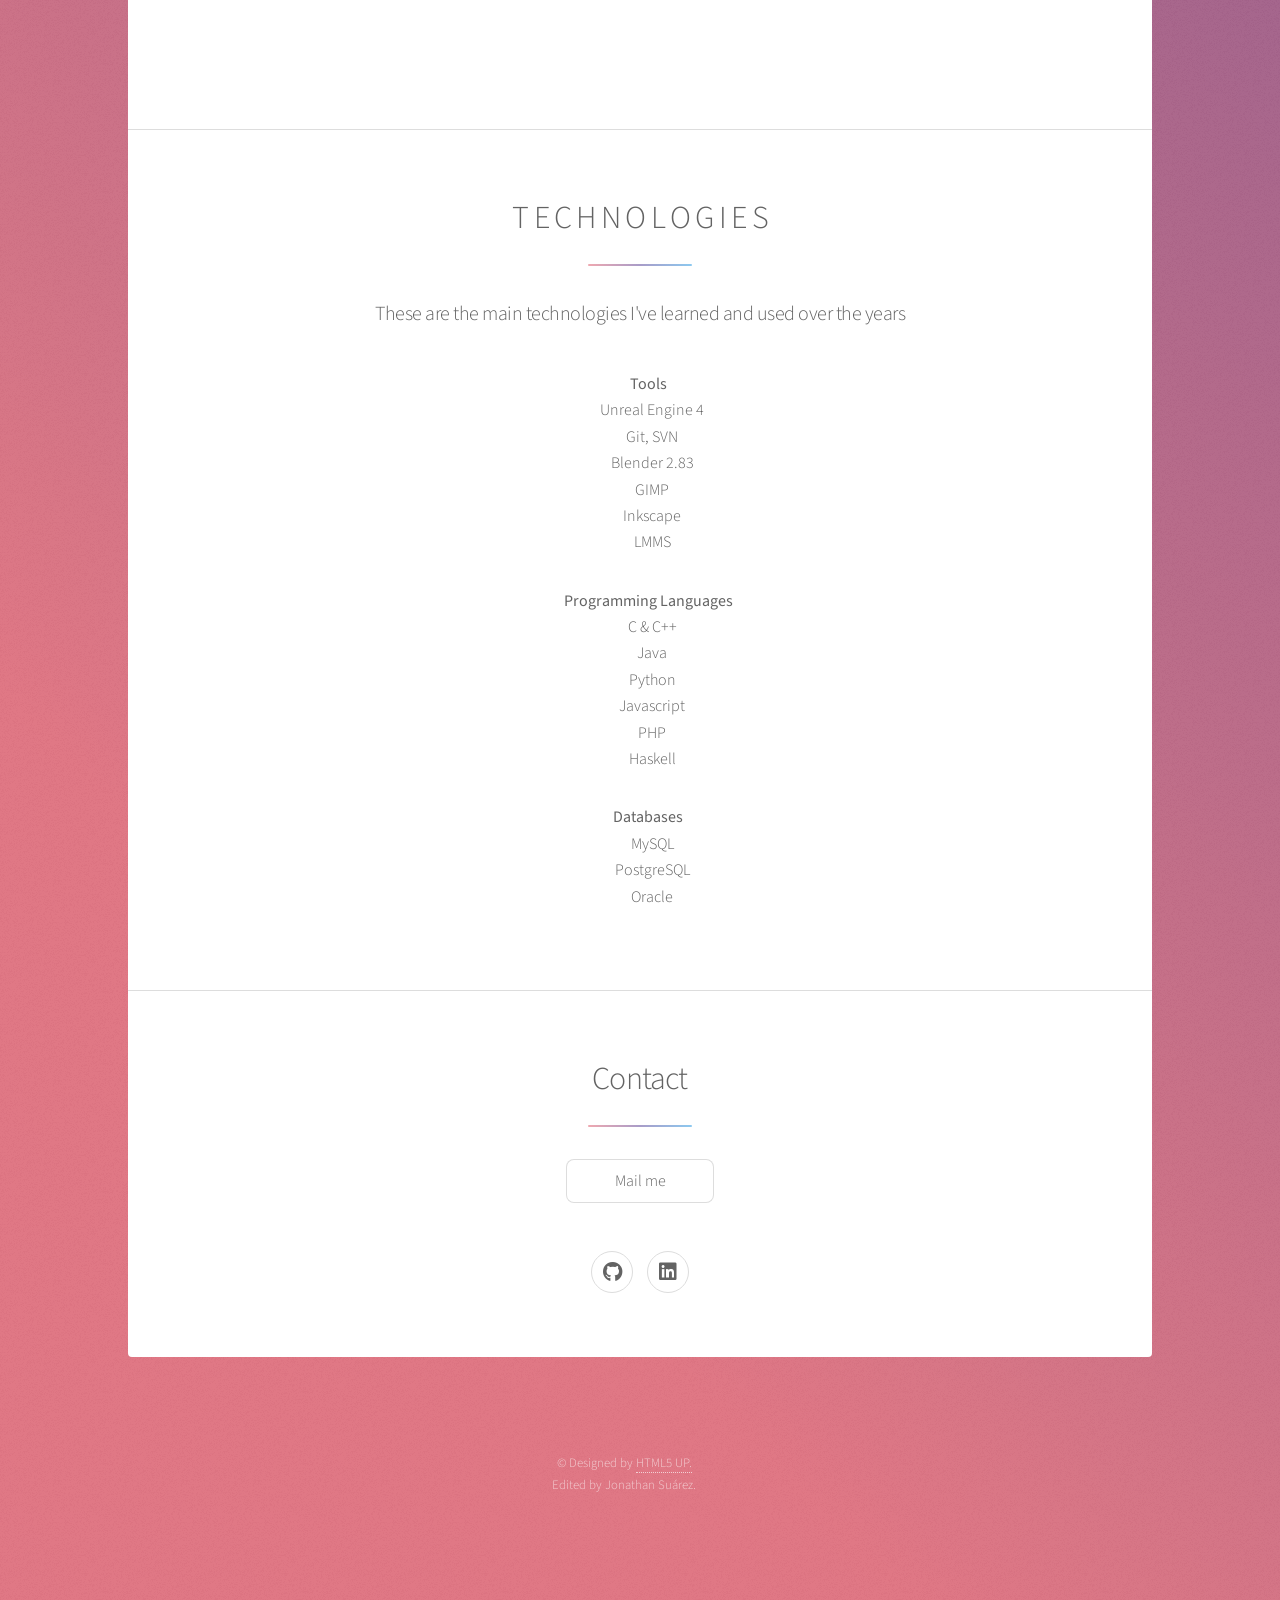
==== commit b3569c46: "Mejora de formato en los CVs, ajuste en algunos enlaces del portafolio." ====
--- a/index.html
+++ b/index.html
@@ -23,8 +23,8 @@
 						<h2><a href="index_es.html">GO TO SPANISH VERSION</a></h2>
 						<hr>
 						<h1>P o r t f o l i o - Jonathan Suárez López</h1>
-						<p>Mexican game programmer<br>jonaynedev@gmail.com<br>
-						<ul> L I N K S  &nbsp;&nbsp;T O &nbsp;&nbsp; C V!
+						<p>Game programmer<br>jonaynedev@gmail.com<br>
+						<ul>- L I N K S  &nbsp;&nbsp;T O &nbsp;&nbsp; C V -
 							<li>
 								<a href="docs/CV_eng.pdf"> English version</a>
 							</li>
@@ -74,8 +74,8 @@
 										<h3>THE SAND DUNES</a></h3>
 										<p>This project was a real challenge because I was still learning <b>Unreal Engine</b> and had to learn a lot of different, extra tools like Blender for the 3D models, LMMS for the music, GIMP and Inkscape, etc. Still, as challenging as it was, I enjoyed working on it. 
 											It took me 1 year to complete this project. Here is a little glimpse of the gameplay.</p>
-										<iframe width="560" height="315" src="https://www.youtube.com/embed/noB_roPYs4Q" 
-											title="YouTube video player" frameborder="0" allow="accelerometer; autoplay; clipboard-write; encrypted-media; gyroscope; picture-in-picture" allowfullscreen></iframe>
+											<iframe width="560" height="315" src="https://www.youtube.com/embed/mcnzLUvldQA" 
+											title="The Sand Dunes Playthrough" frameborder="0" allow="accelerometer; autoplay; clipboard-write; encrypted-media; gyroscope; picture-in-picture" allowfullscreen></iframe>
 									</li>
 									<hr>
 									<li>
@@ -130,6 +130,7 @@
 								<footer class="major">
 									<ul class="icons">
 										<li><a href="https://github.com/Jonayne" class="icon brands fa-github alt"><span class="label">GitHub</span></a></li>
+										<li><a href="https://www.linkedin.com/in/jonathan-s-l/" class="icon brands fa-linkedin alt"><span class="label">LinkedIn</span></a></li>
 									</ul>
 								</footer>
 							</section>
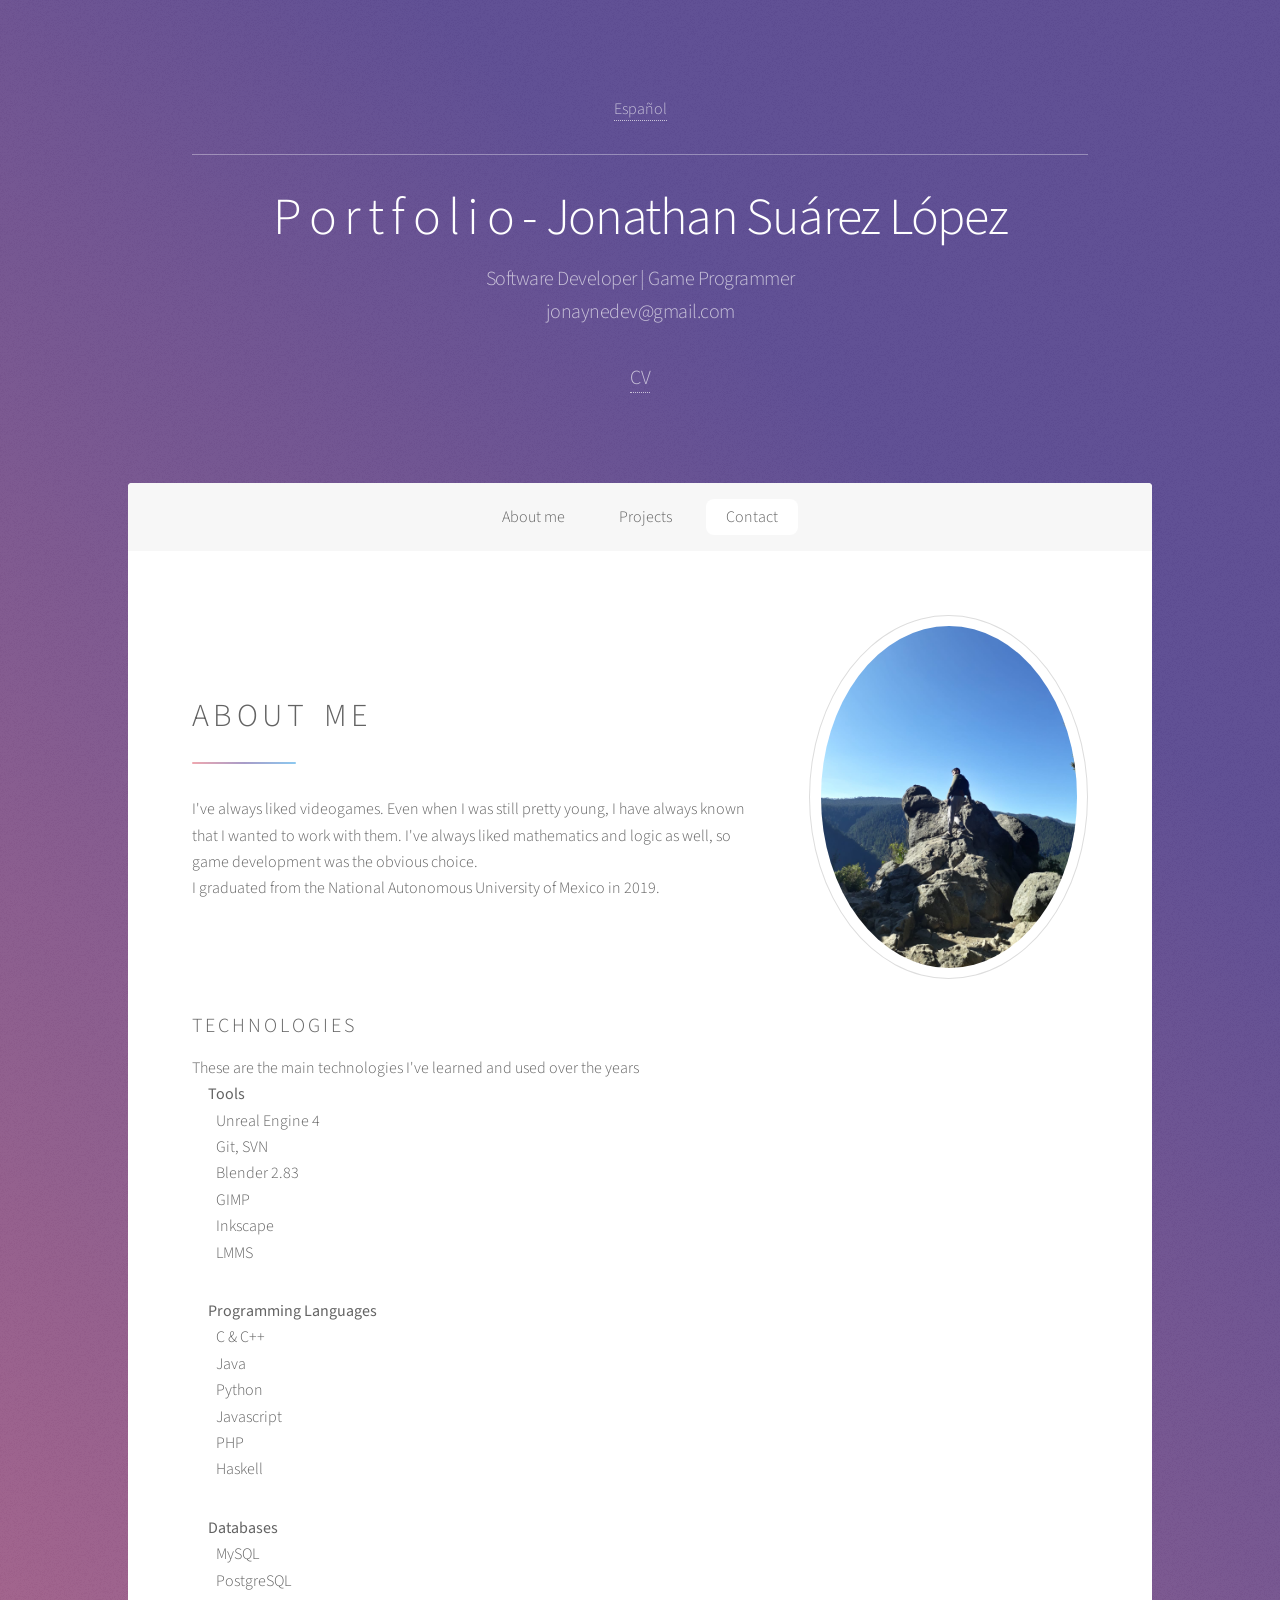
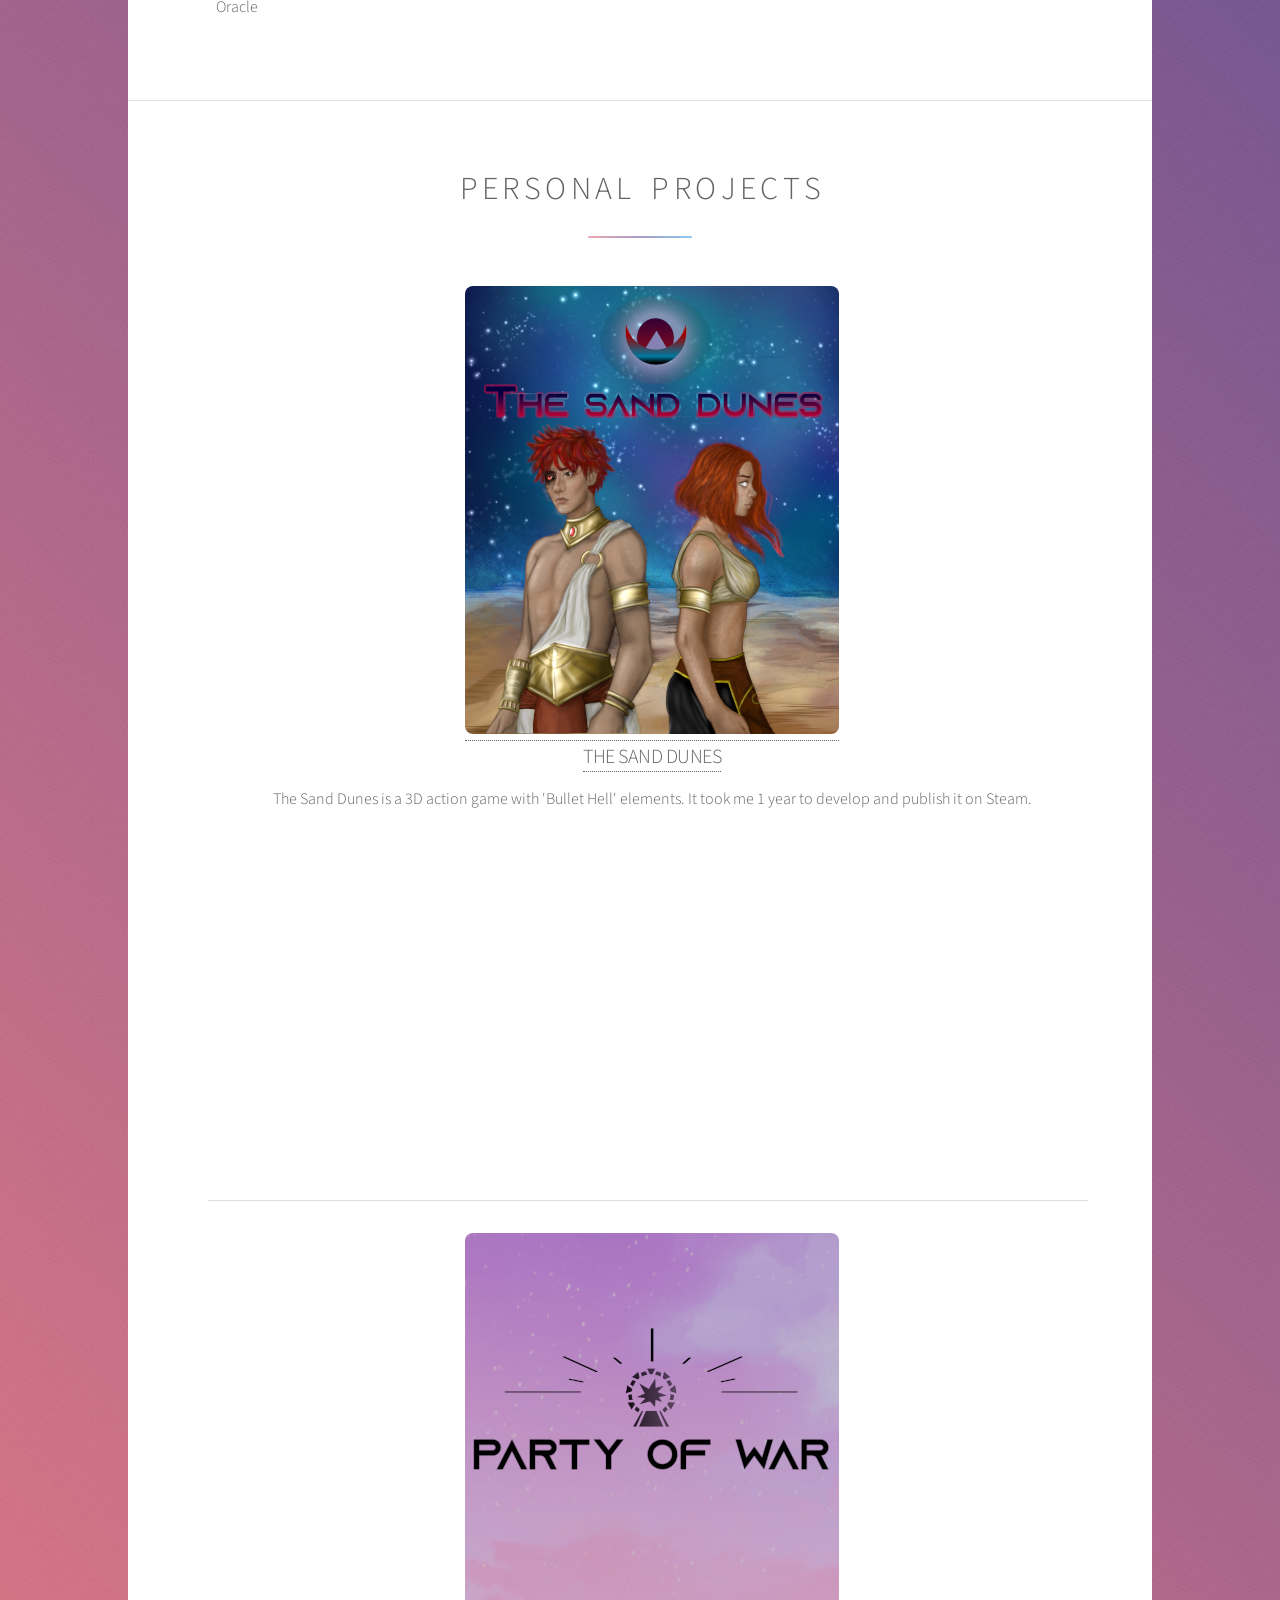
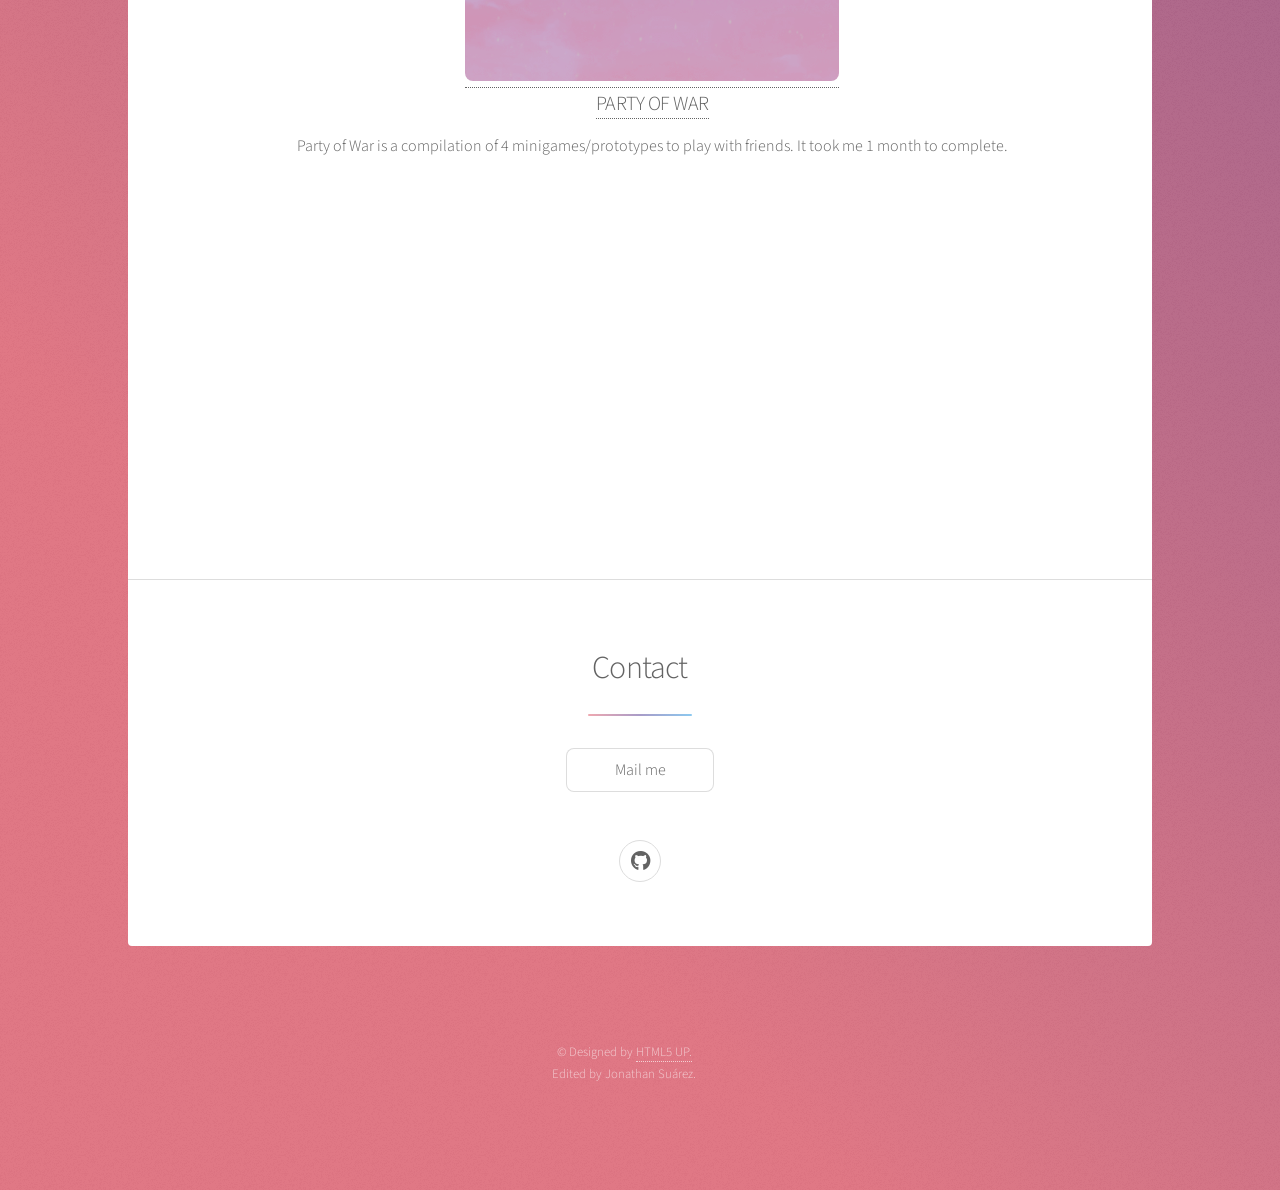
==== commit 6309ecf8: "Improvements." ====
--- a/index.html
+++ b/index.html
@@ -16,22 +16,13 @@
 
 		<!-- Wrapper -->
 			<div id="wrapper">
-
 				<!-- Header -->
 					<header id="header" class="alt">
-						<hr>
-						<h2><a href="index_es.html">GO TO SPANISH VERSION</a></h2>
-						<hr>
+						<a href="index_es.html"><span class="image"><img src="images/mx.svg" alt=""/>Español</span></a>						<hr>
 						<h1>P o r t f o l i o - Jonathan Suárez López</h1>
-						<p>Game programmer<br>jonaynedev@gmail.com<br>
-						<ul>- L I N K S  &nbsp;&nbsp;T O &nbsp;&nbsp; C V -
-							<li>
-								<a href="docs/CV_eng.pdf"> English version</a>
-							</li>
-							<li>
-								<a href="docs/CV_es.pdf"> Spanish version</a>
-							</li>
-						</ul>
+						<p>
+							Software Developer | Game Programmer <br>jonaynedev@gmail.com<br><br>
+							<a href="docs/CV_eng.pdf"><span class="image"><img src="images/us.svg" alt=""/>CV</span></a>
 						</p>
 					</header>
 
@@ -39,8 +30,7 @@
 					<nav id="nav">
 						<ul>
 							<li><a href="#intro" class="active">About me</a></li>
-							<li><a href="#first">Personal projects</a></li>
-							<li><a href="#second">Technologies</a></li>
+							<li><a href="#first">Projects</a></li>
 							<li><a href="#cta">Contact</a></li>
 						</ul>
 					</nav>
@@ -60,41 +50,9 @@
 									</div>
 									<span class="image"><img src="images/Me.jpeg" alt="" /></span>
 								</div>
-							</section>
-
-						<!-- First Section -->
-							<section id="first" class="main special">
 								<header class="major">
-									<h2>P E R S O N A L &nbsp;&nbsp; P R O J E C T S</h2>
-								</header>
-								<ul>
-									<li>
-										<a href="https://store.steampowered.com/app/1566610/The_Sand_Dunes/">
-										<span class="image"><img src="images/TheSandDunes.png" alt="" /></span>
-										<h3>THE SAND DUNES</a></h3>
-										<p>This project was a real challenge because I was still learning <b>Unreal Engine</b> and had to learn a lot of different, extra tools like Blender for the 3D models, LMMS for the music, GIMP and Inkscape, etc. Still, as challenging as it was, I enjoyed working on it. 
-											It took me 1 year to complete this project. Here is a little glimpse of the gameplay.</p>
-											<iframe width="560" height="315" src="https://www.youtube.com/embed/mcnzLUvldQA" 
-											title="The Sand Dunes Playthrough" frameborder="0" allow="accelerometer; autoplay; clipboard-write; encrypted-media; gyroscope; picture-in-picture" allowfullscreen></iframe>
-									</li>
-									<hr>
-									<li>
-										<a href="https://jonayne.itch.io/party-of-war">
-										<span class="image"><img src="images/PartyOfWar.png" alt="" /></span>
-										<h3>PARTY OF WAR</a></h3>
-										<p>This one is way simpler than The Sand Dunes. 
-											It's a compilation of 4 minigames/prototypes. It took me 1 month to make it. <br>Here's a preview of the gameplay.</p>
-											<iframe width="560" height="315" src="https://www.youtube.com/embed/gYc2zunzQac" 
-											title="YouTube video player" frameborder="0" allow="accelerometer; autoplay; clipboard-write; encrypted-media; gyroscope; picture-in-picture" allowfullscreen></iframe>
-									</li>
-								</ul>
-							</section>
-
-						<!-- Second Section -->
-							<section id="second" class="main special">
-								<header class="major">
-									<h2>T E C H N O L O G I E S</h2>
-									<p> These are the main technologies I've learned and used over the years</p>
+									<h3>T E C H N O L O G I E S</h3>
+									These are the main technologies I've learned and used over the years
 									<ul><b>Tools</b>
 										<li>Unreal Engine 4</li>
 										<li>Git, SVN</li>
@@ -119,6 +77,34 @@
 								</header>
 							</section>
 
+						<!-- First Section -->
+							<section id="first" class="main special">
+								<header class="major">
+									<h2>P E R S O N A L &nbsp;&nbsp; P R O J E C T S</h2>
+								</header>
+								<ul>
+									<li>
+										<a href="https://store.steampowered.com/app/1566610/The_Sand_Dunes/">
+										<span class="image"><img src="images/TheSandDunes.png" alt="" /></span>
+										<h3>THE SAND DUNES</a></h3>
+										<p>The Sand Dunes is a 3D action game with 'Bullet Hell' elements.
+											It took me 1 year to develop and publish it on Steam.
+										</p>
+											<iframe width="560" height="315" src="https://www.youtube.com/embed/mcnzLUvldQA" 
+											title="The Sand Dunes Playthrough" frameborder="0" allow="accelerometer; autoplay; clipboard-write; encrypted-media; gyroscope; picture-in-picture" allowfullscreen></iframe>
+									</li>
+									<hr>
+									<li>
+										<a href="https://jonayne.itch.io/party-of-war">
+										<span class="image"><img src="images/PartyOfWar.png" alt="" /></span>
+										<h3>PARTY OF WAR</a></h3>
+										<P> Party of War is a compilation of 4 minigames/prototypes to play with friends. It took me 1 month to complete.</P>
+											<iframe width="560" height="315" src="https://www.youtube.com/embed/gYc2zunzQac" 
+											title="YouTube video player" frameborder="0" allow="accelerometer; autoplay; clipboard-write; encrypted-media; gyroscope; picture-in-picture" allowfullscreen></iframe>
+									</li>
+								</ul>
+							</section>
+
 						<!-- Get Started -->
 							<section id="cta" class="main special">
 								<header class="major">
@@ -130,7 +116,6 @@
 								<footer class="major">
 									<ul class="icons">
 										<li><a href="https://github.com/Jonayne" class="icon brands fa-github alt"><span class="label">GitHub</span></a></li>
-										<li><a href="https://www.linkedin.com/in/jonathan-s-l/" class="icon brands fa-linkedin alt"><span class="label">LinkedIn</span></a></li>
 									</ul>
 								</footer>
 							</section>
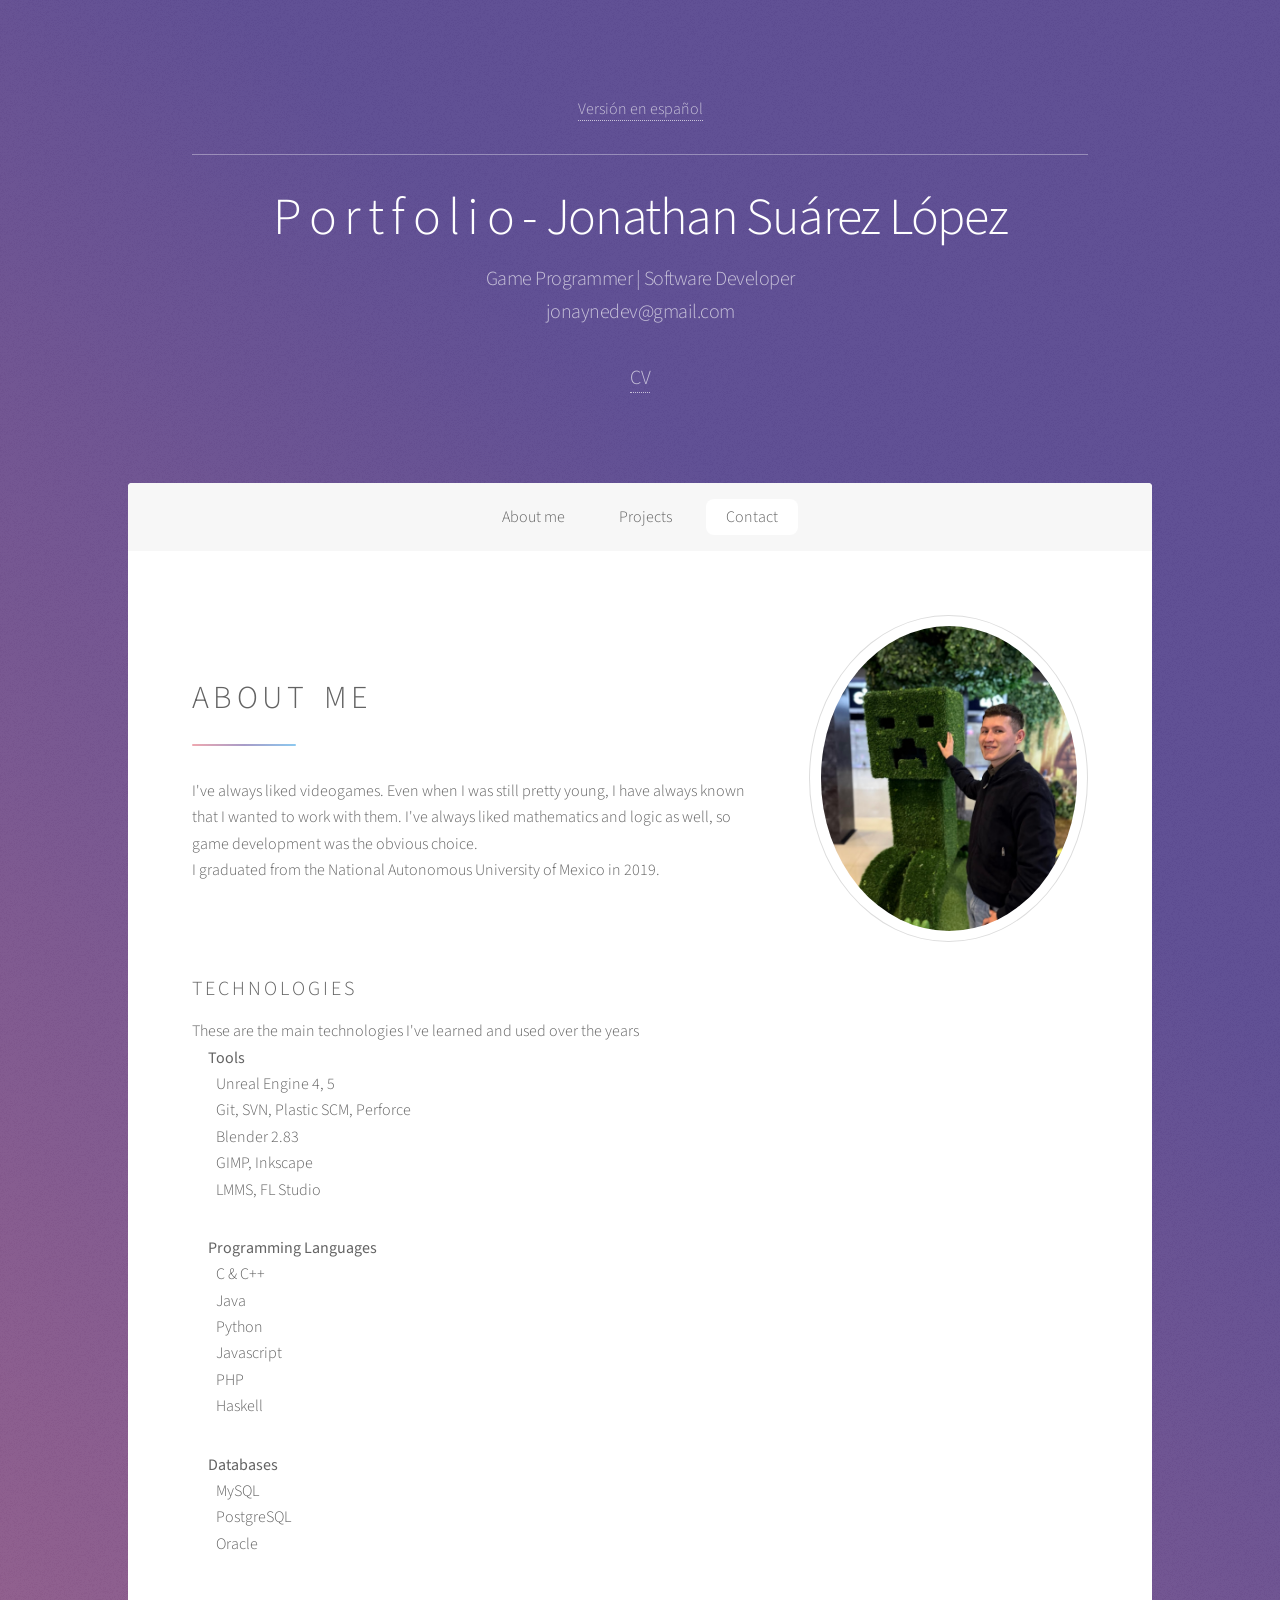
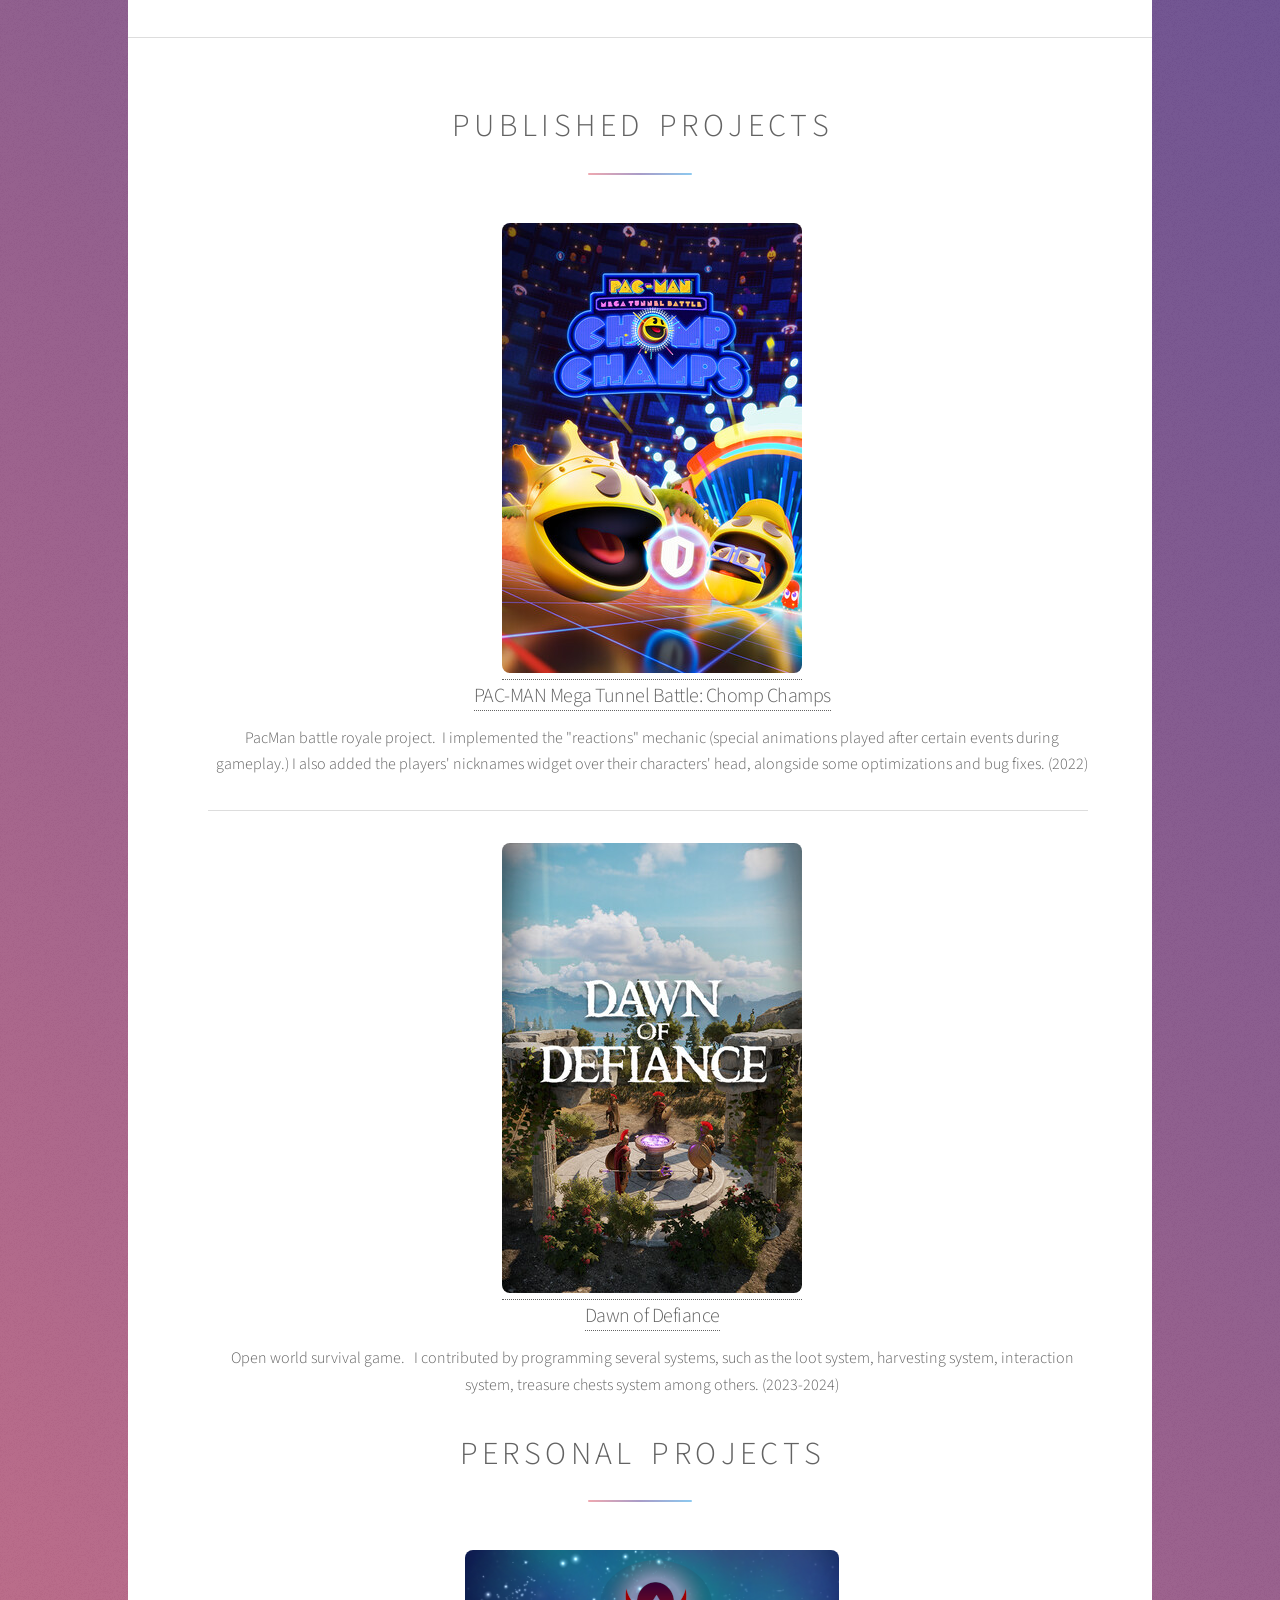
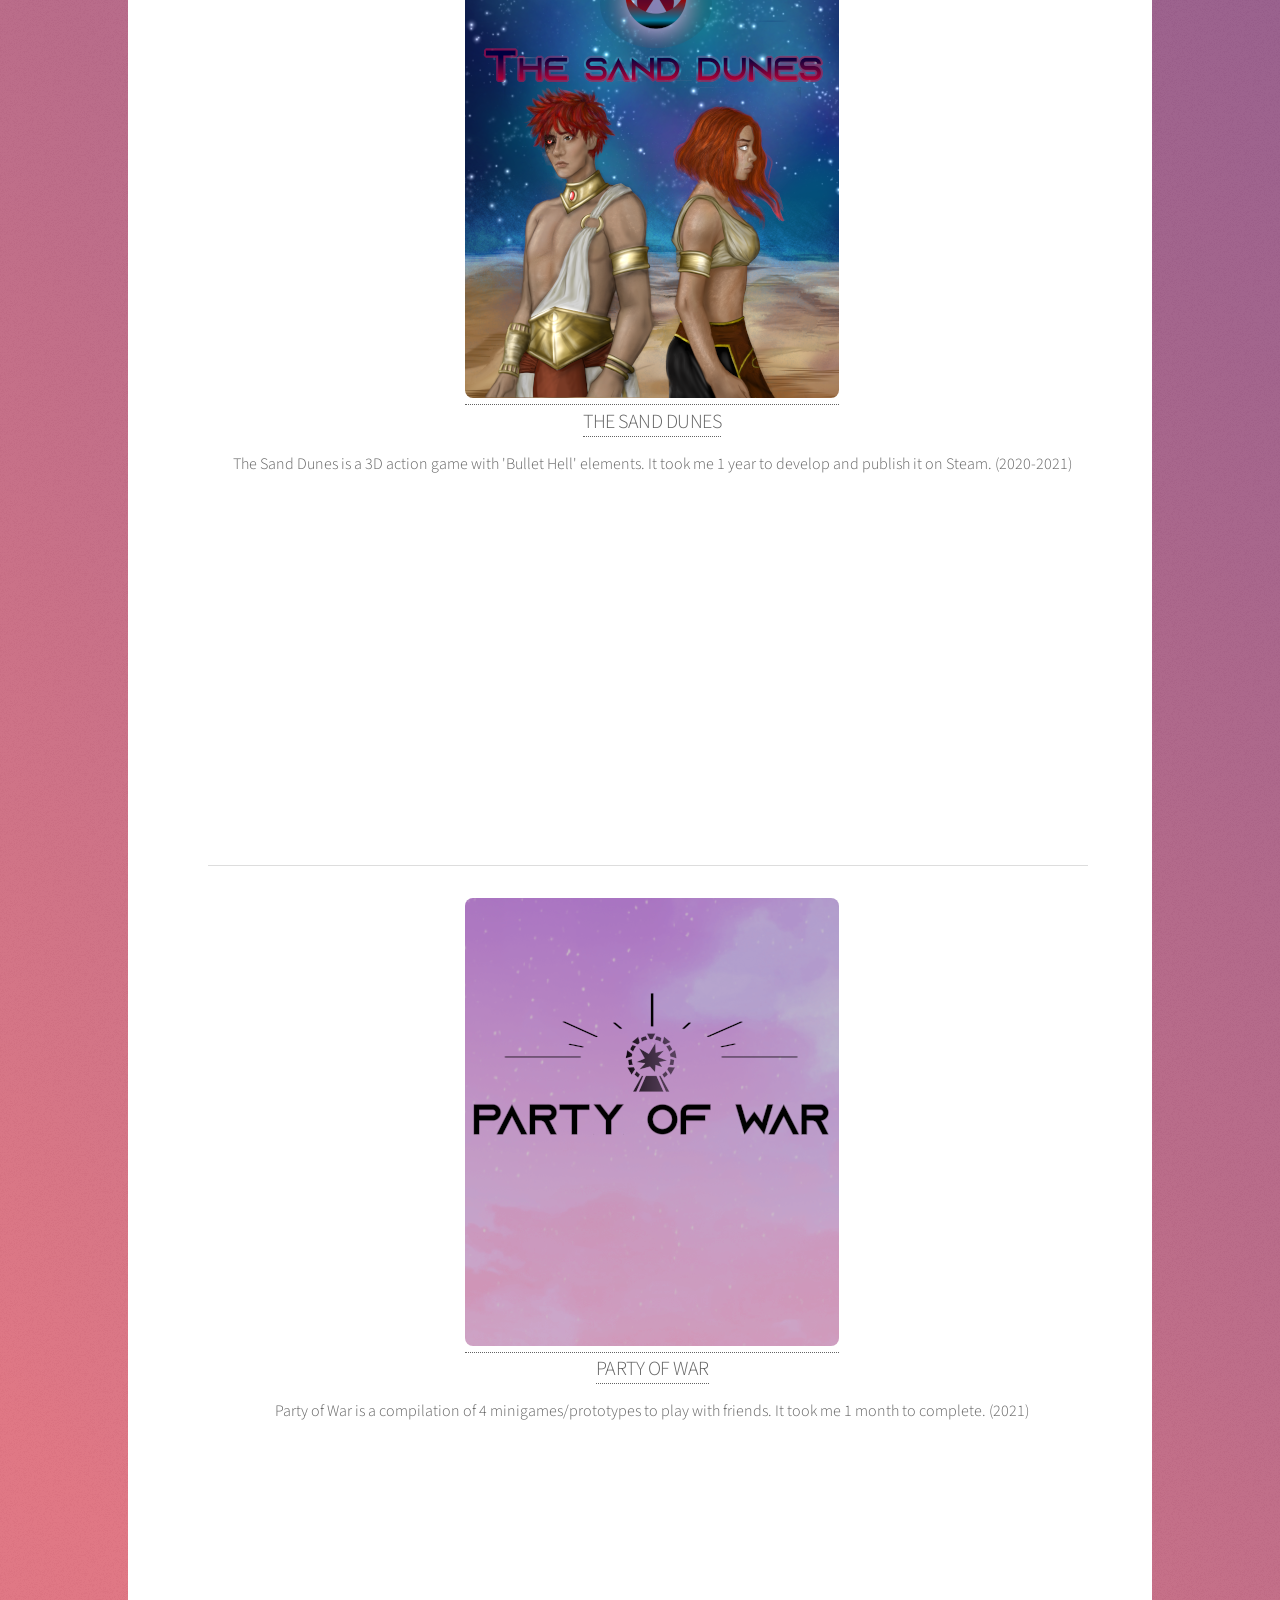
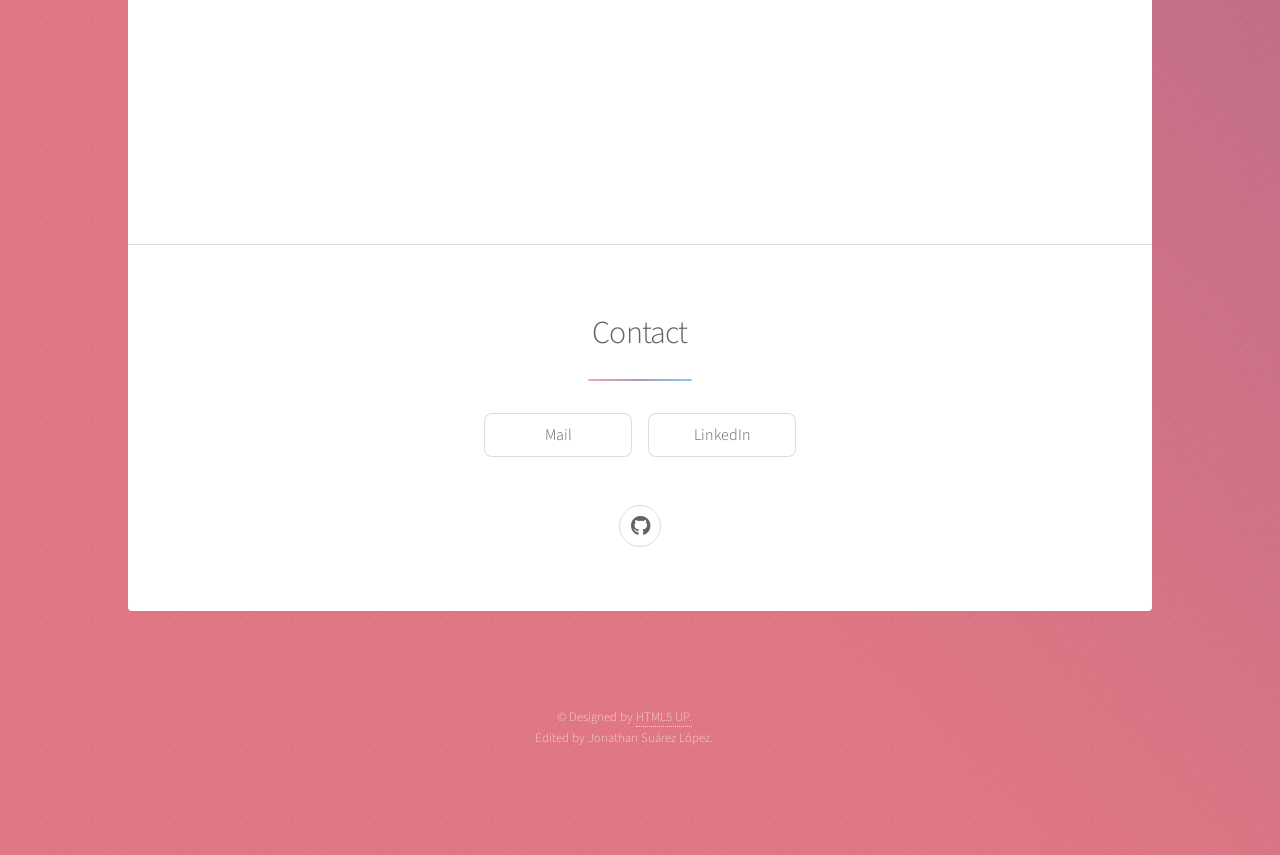
==== commit 3baab82f: "Updated portfolio github page." ====
--- a/index.html
+++ b/index.html
@@ -18,11 +18,11 @@
 			<div id="wrapper">
 				<!-- Header -->
 					<header id="header" class="alt">
-						<a href="index_es.html"><span class="image"><img src="images/mx.svg" alt=""/>Español</span></a>						<hr>
+						<a href="index_es.html"><span class="image"><img src="images/mx.svg" alt=""/>Versión en español</span></a><hr>
 						<h1>P o r t f o l i o - Jonathan Suárez López</h1>
 						<p>
-							Software Developer | Game Programmer <br>jonaynedev@gmail.com<br><br>
-							<a href="docs/CV_eng.pdf"><span class="image"><img src="images/us.svg" alt=""/>CV</span></a>
+							Game Programmer | Software Developer <br>jonaynedev@gmail.com<br><br>
+							<a href="docs/CV_eng.pdf"><span class="image"><img src="images/us.svg" alt="" />CV</span></a>
 						</p>
 					</header>
 
@@ -48,20 +48,21 @@
 											 I've always liked mathematics and logic as well, so game development was the obvious choice.<br>I graduated from the National Autonomous University of Mexico in 2019.
 										</p>
 									</div>
-									<span class="image"><img src="images/Me.jpeg" alt="" /></span>
+									<span class="image"><img src="images/Me.jpg" alt="" /></span>
 								</div>
 								<header class="major">
 									<h3>T E C H N O L O G I E S</h3>
 									These are the main technologies I've learned and used over the years
-									<ul><b>Tools</b>
-										<li>Unreal Engine 4</li>
-										<li>Git, SVN</li>
+									<ul>
+										<b>Tools</b>
+										<li>Unreal Engine 4, 5</li>
+										<li>Git, SVN, Plastic SCM, Perforce</li>
 										<li>Blender 2.83</li>
-										<li>GIMP</li>
-										<li>Inkscape</li>
-										<li>LMMS</li>
+										<li>GIMP, Inkscape</li>
+										<li>LMMS, FL Studio</li>
 									</ul>
-									<ul><b>Programming Languages</b>
+									<ul>
+										<b>Programming Languages</b>
 										<li>C & C++</li>
 										<li>Java</li>
 										<li>Python</li>
@@ -69,7 +70,8 @@
 										<li>PHP</li>
 										<li>Haskell</li>
 									</ul>
-									<ul><b>Databases</b>
+									<ul>
+										<b>Databases</b>
 										<li>MySQL</li>
 										<li>PostgreSQL</li>
 										<li>Oracle</li>
@@ -80,27 +82,57 @@
 						<!-- First Section -->
 							<section id="first" class="main special">
 								<header class="major">
+									<h2>P U B L I S H E D  &nbsp;&nbsp; P R O J E C T S</h2>
+								</header>
+								<ul>
+									<li>
+										<a href="https://store.steampowered.com/app/2095950/PACMAN_Mega_Tunnel_Battle_Chomp_Champs/">
+											<span class="image"><img src="images/PACMAN_CHOMP.jpg" alt="" /></span>
+											<h3>PAC-MAN Mega Tunnel Battle: Chomp Champs
+										</a></h3>
+										<p>
+											PacMan battle royale project. &nbsp;I implemented the "reactions" mechanic (special animations played after certain events during gameplay.)
+											I also added the players' nicknames widget over their characters' head, alongside some optimizations and bug fixes. (2022)
+										</p>
+									</li>
+									<hr>
+									<li>
+										<a href="https://store.steampowered.com/app/2059530/Dawn_of_Defiance/">
+											<span class="image"><img src="images/DawnOfDefiance_Library.jpg" alt="" /></span>
+											<h3>Dawn of Defiance
+										</a></h3>
+										<p>
+											Open world survival game. &nbsp; I contributed by programming several systems, such as the loot system, 
+											harvesting system, interaction system, treasure chests system among others. (2023-2024)
+										</p>
+									</li>
+								</ul>
+
+								<header class="major">
 									<h2>P E R S O N A L &nbsp;&nbsp; P R O J E C T S</h2>
 								</header>
 								<ul>
 									<li>
 										<a href="https://store.steampowered.com/app/1566610/The_Sand_Dunes/">
-										<span class="image"><img src="images/TheSandDunes.png" alt="" /></span>
-										<h3>THE SAND DUNES</a></h3>
-										<p>The Sand Dunes is a 3D action game with 'Bullet Hell' elements.
-											It took me 1 year to develop and publish it on Steam.
+											<span class="image"><img src="images/TheSandDunes.png" alt="" /></span>
+											<h3>THE SAND DUNES
+										</a></h3>
+										<p>
+											The Sand Dunes is a 3D action game with 'Bullet Hell' elements.
+											It took me 1 year to develop and publish it on Steam. (2020-2021)
 										</p>
-											<iframe width="560" height="315" src="https://www.youtube.com/embed/mcnzLUvldQA" 
-											title="The Sand Dunes Playthrough" frameborder="0" allow="accelerometer; autoplay; clipboard-write; encrypted-media; gyroscope; picture-in-picture" allowfullscreen></iframe>
+										<iframe width="560" height="315" src="https://www.youtube.com/embed/mcnzLUvldQA"
+												title="The Sand Dunes Playthrough" frameborder="0" allow="accelerometer; autoplay; clipboard-write; encrypted-media; gyroscope; picture-in-picture" allowfullscreen></iframe>
 									</li>
 									<hr>
 									<li>
 										<a href="https://jonayne.itch.io/party-of-war">
-										<span class="image"><img src="images/PartyOfWar.png" alt="" /></span>
-										<h3>PARTY OF WAR</a></h3>
-										<P> Party of War is a compilation of 4 minigames/prototypes to play with friends. It took me 1 month to complete.</P>
-											<iframe width="560" height="315" src="https://www.youtube.com/embed/gYc2zunzQac" 
-											title="YouTube video player" frameborder="0" allow="accelerometer; autoplay; clipboard-write; encrypted-media; gyroscope; picture-in-picture" allowfullscreen></iframe>
+											<span class="image"><img src="images/PartyOfWar.png" alt="" /></span>
+											<h3>PARTY OF WAR
+										</a></h3>
+										<P> Party of War is a compilation of 4 minigames/prototypes to play with friends. It took me 1 month to complete. (2021) </P>
+										<iframe width="560" height="315" src="https://www.youtube.com/embed/gYc2zunzQac"
+												title="YouTube video player" frameborder="0" allow="accelerometer; autoplay; clipboard-write; encrypted-media; gyroscope; picture-in-picture" allowfullscreen></iframe>
 									</li>
 								</ul>
 							</section>
@@ -110,7 +142,8 @@
 								<header class="major">
 									<h2>Contact</h2>
 									<ul class="actions special">
-										<li><a href="mailto:jonaynedev@gmail.com" class="button">Mail me</a></li>
+										<li><a href="mailto:jonaynedev@gmail.com" class="button">Mail</a></li>
+										<li><a href="https://www.linkedin.com/in/jonayne" class="button">LinkedIn</a></li>
 									</ul>
 								</header>
 								<footer class="major">
@@ -124,7 +157,7 @@
 
 				<!-- Footer -->
 					<footer id="footer">
-						<p class="copyright">&copy; Designed by <a href="https://html5up.net">HTML5 UP.</a> <br> Edited by Jonathan Suárez.</p>
+						<p class="copyright">&copy; Designed by <a href="https://html5up.net">HTML5 UP.</a> <br> Edited by Jonathan Suárez López.</p>
 					</footer>
 			</div>
 
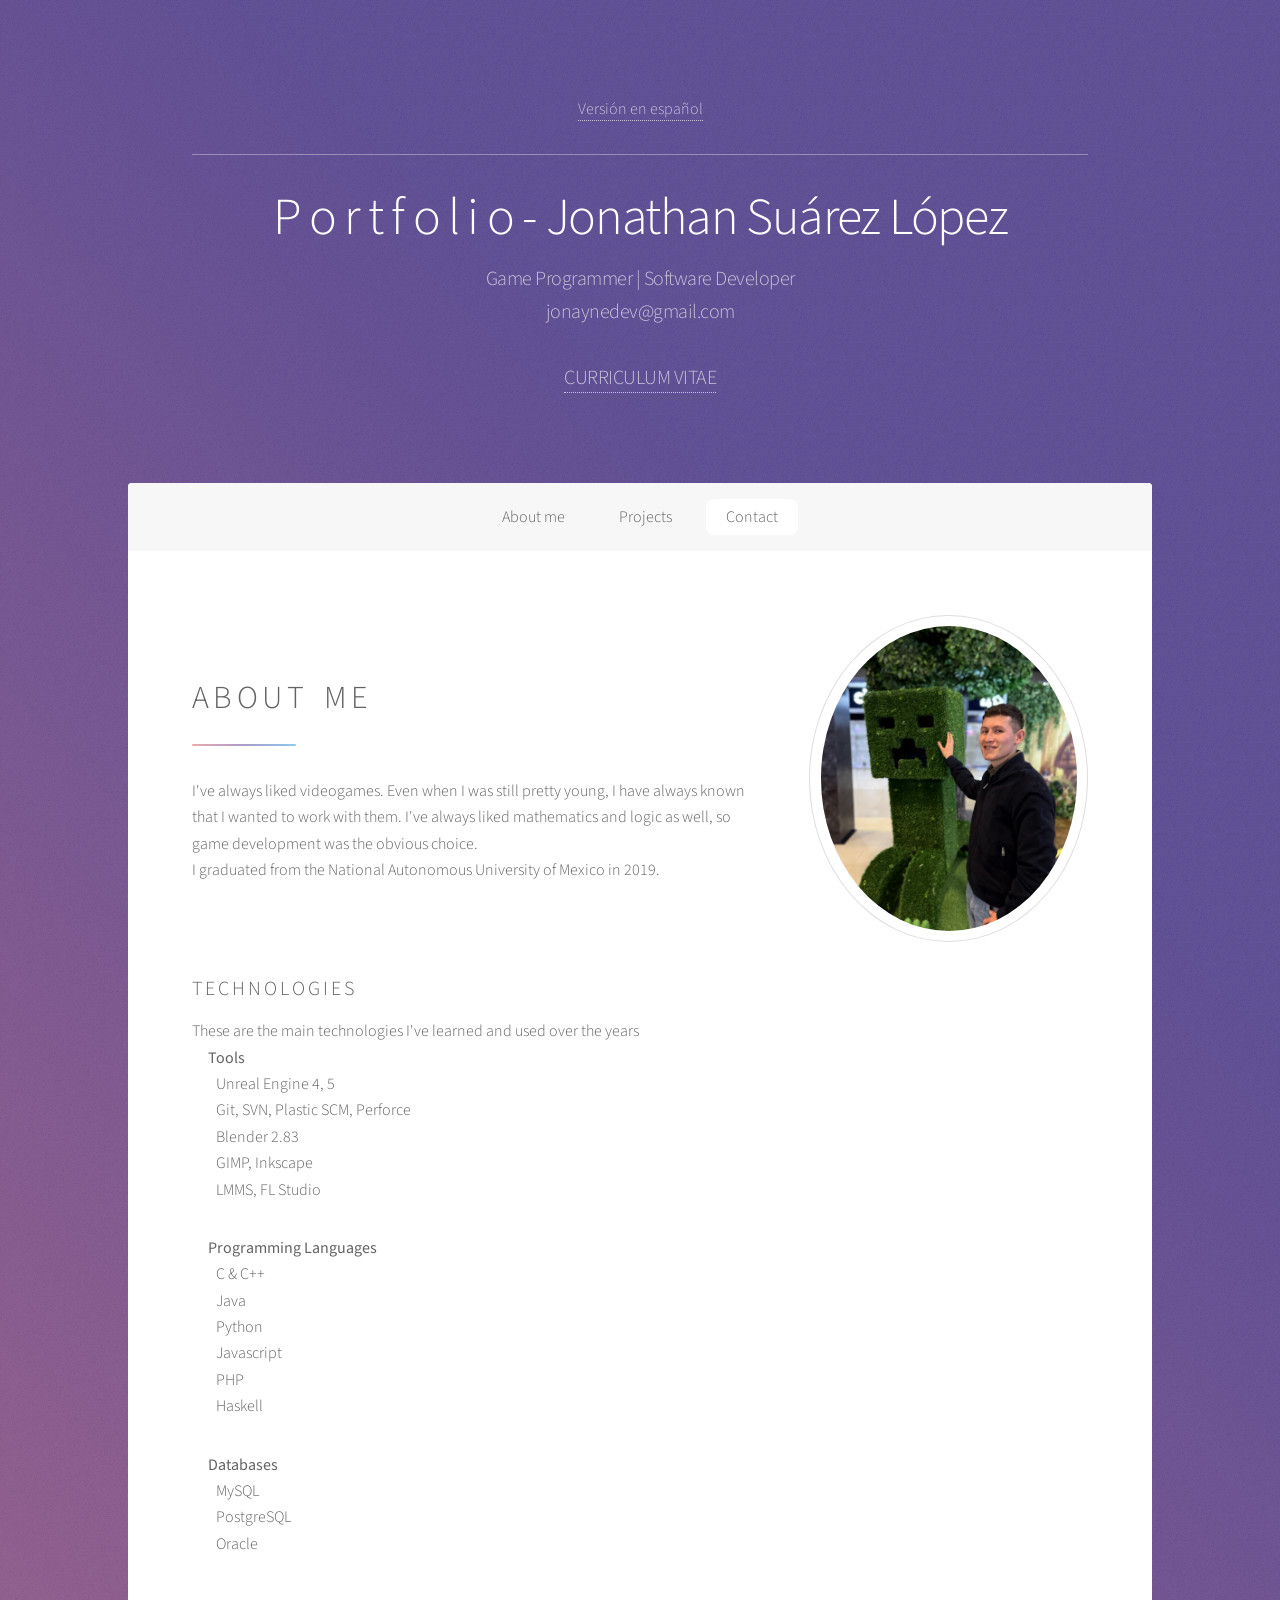
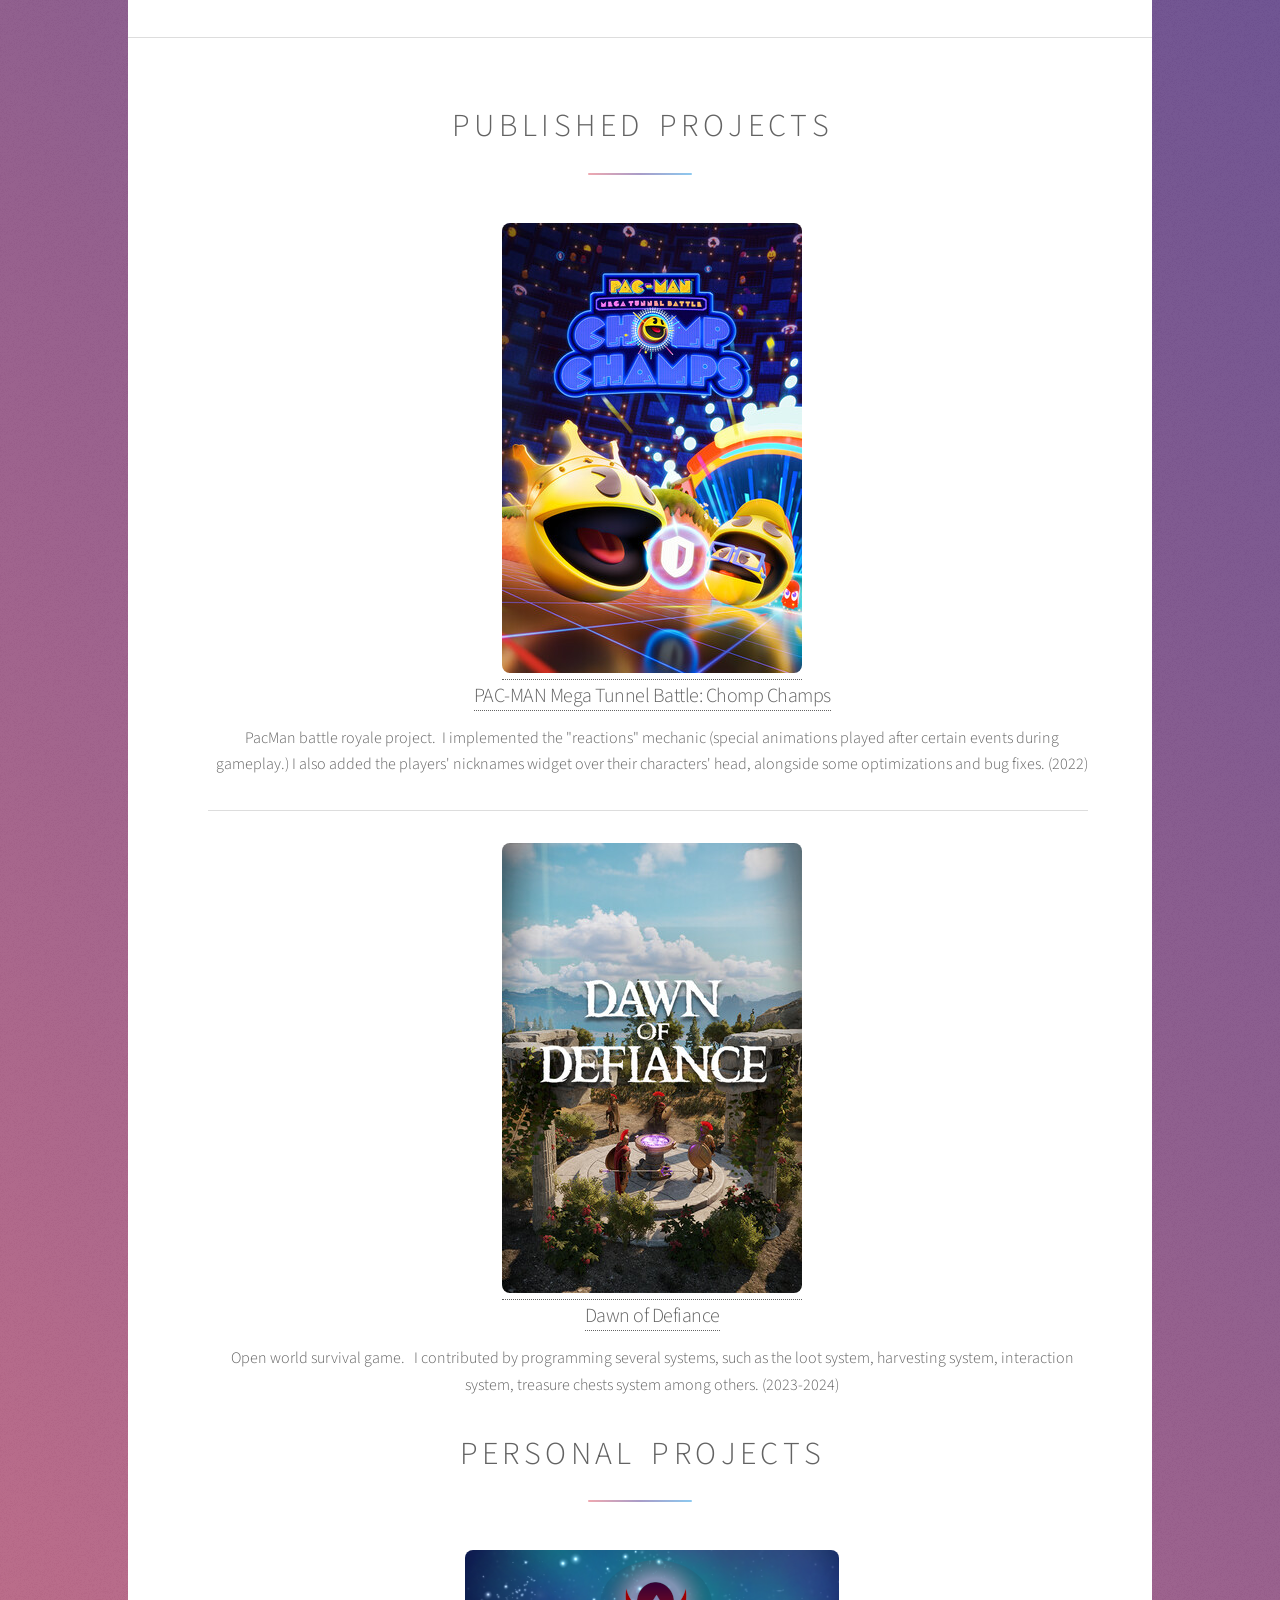
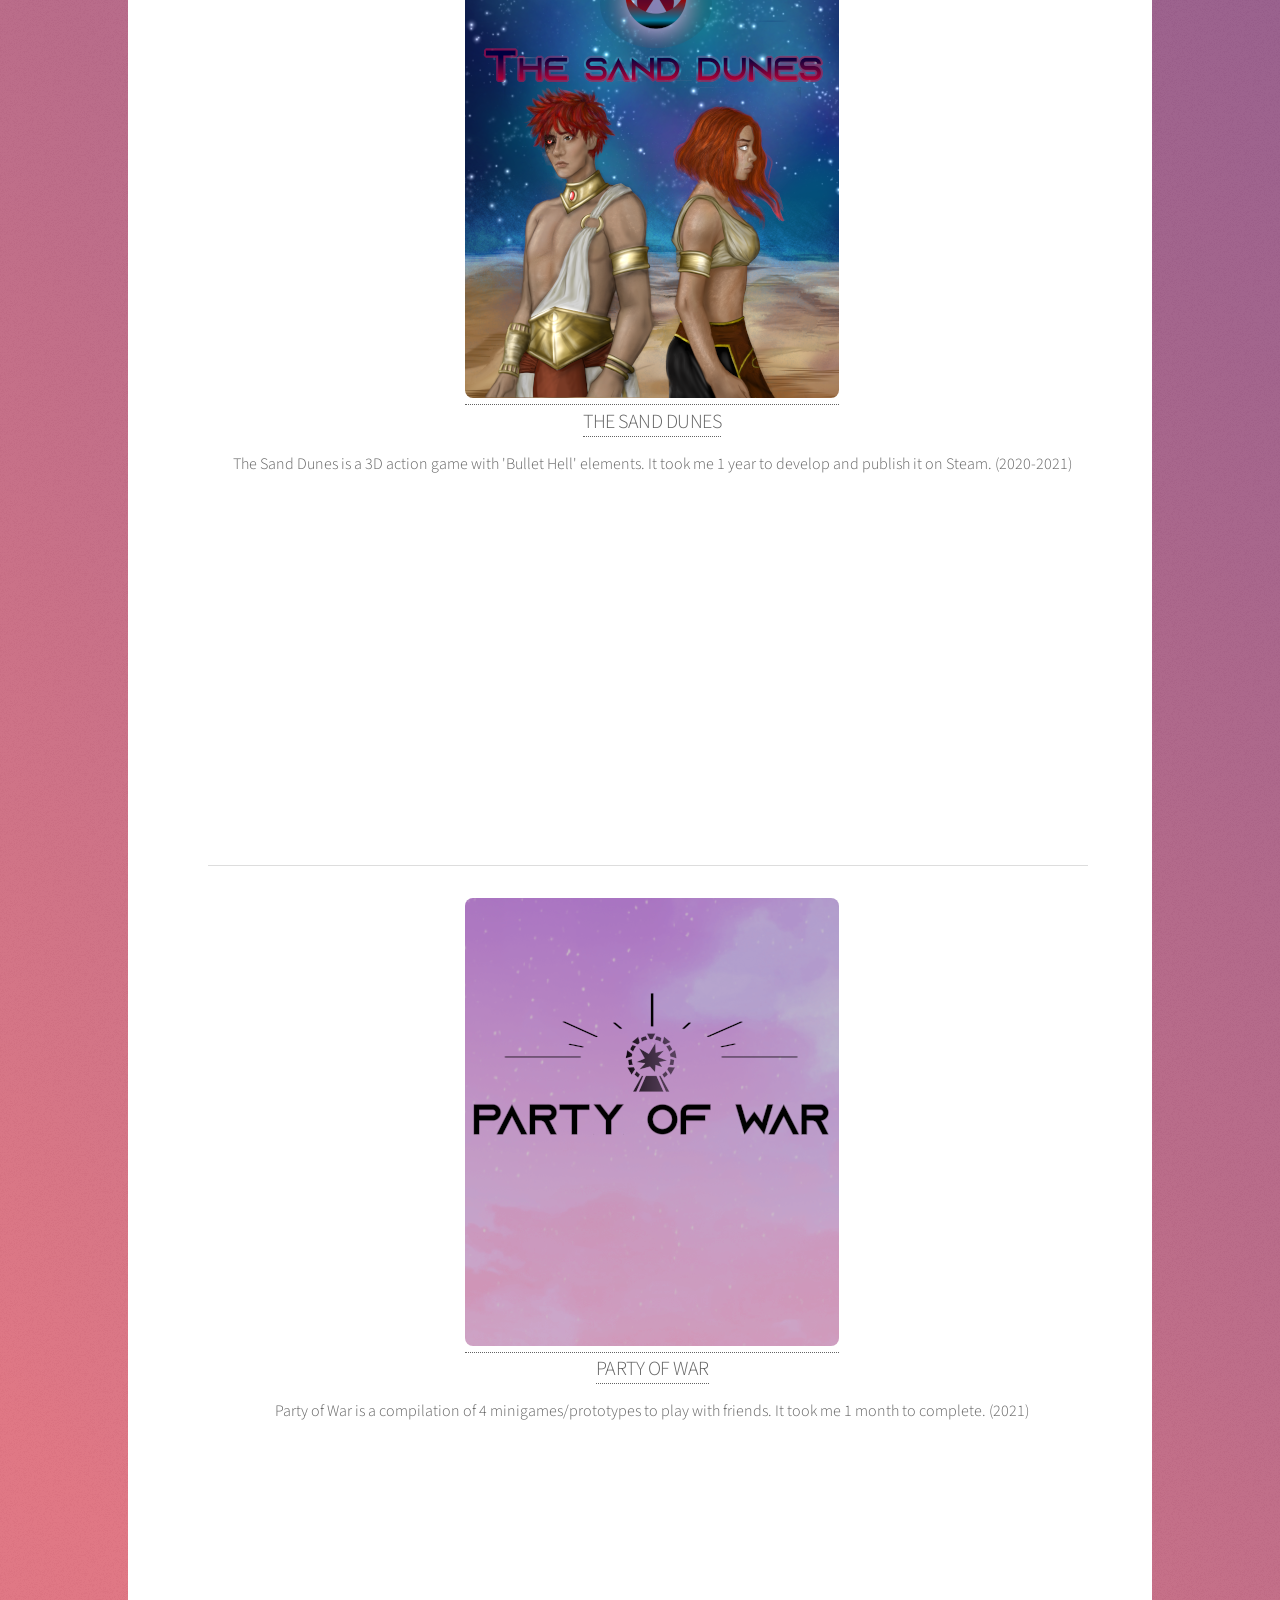
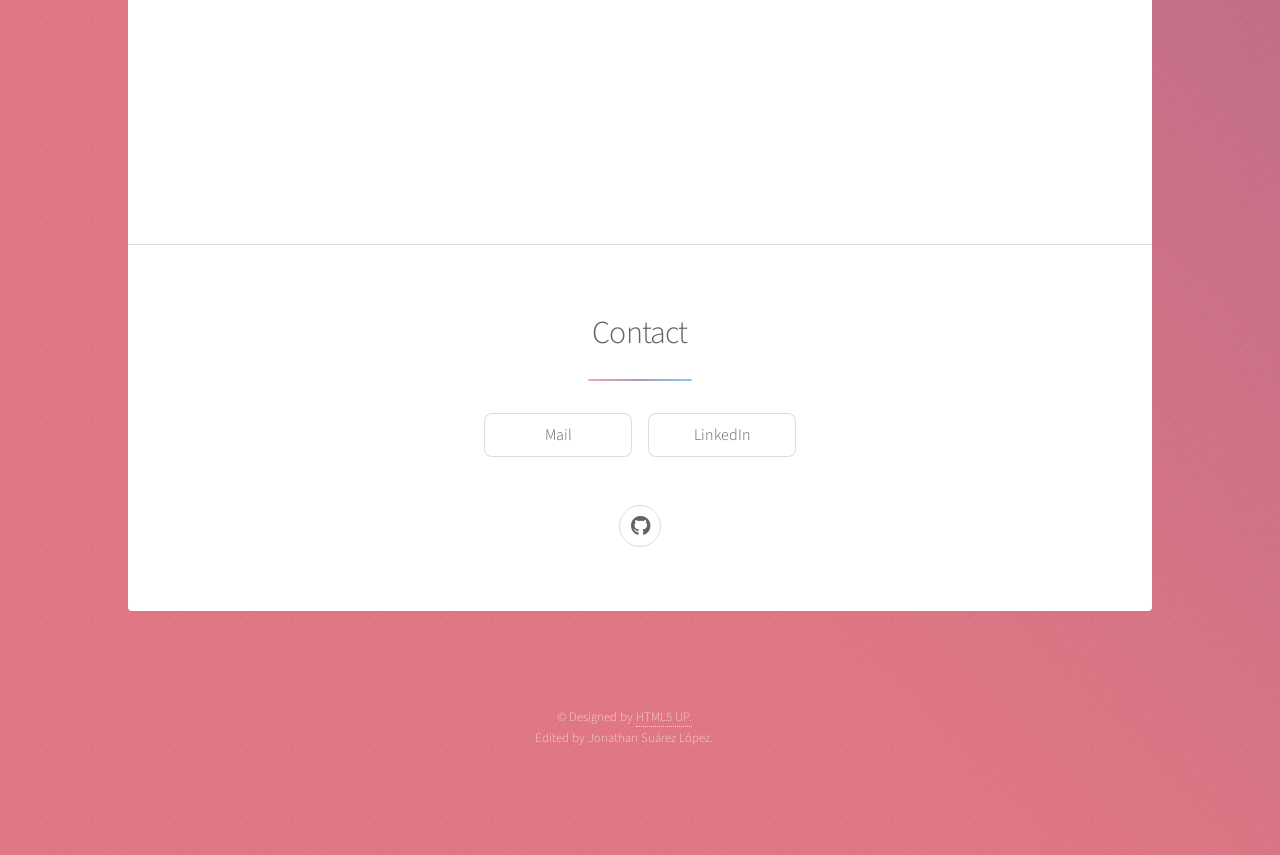
==== commit 41011dd8: "More updates to the index files." ====
--- a/index.html
+++ b/index.html
@@ -22,7 +22,7 @@
 						<h1>P o r t f o l i o - Jonathan Suárez López</h1>
 						<p>
 							Game Programmer | Software Developer <br>jonaynedev@gmail.com<br><br>
-							<a href="docs/CV_eng.pdf"><span class="image"><img src="images/us.svg" alt="" />CV</span></a>
+							<a href="docs/CV_JonathanSuarezLopez_eng.pdf"><span class="image"><img src="images/us.svg" alt="" />CURRICULUM VITAE</span></a>
 						</p>
 					</header>
 
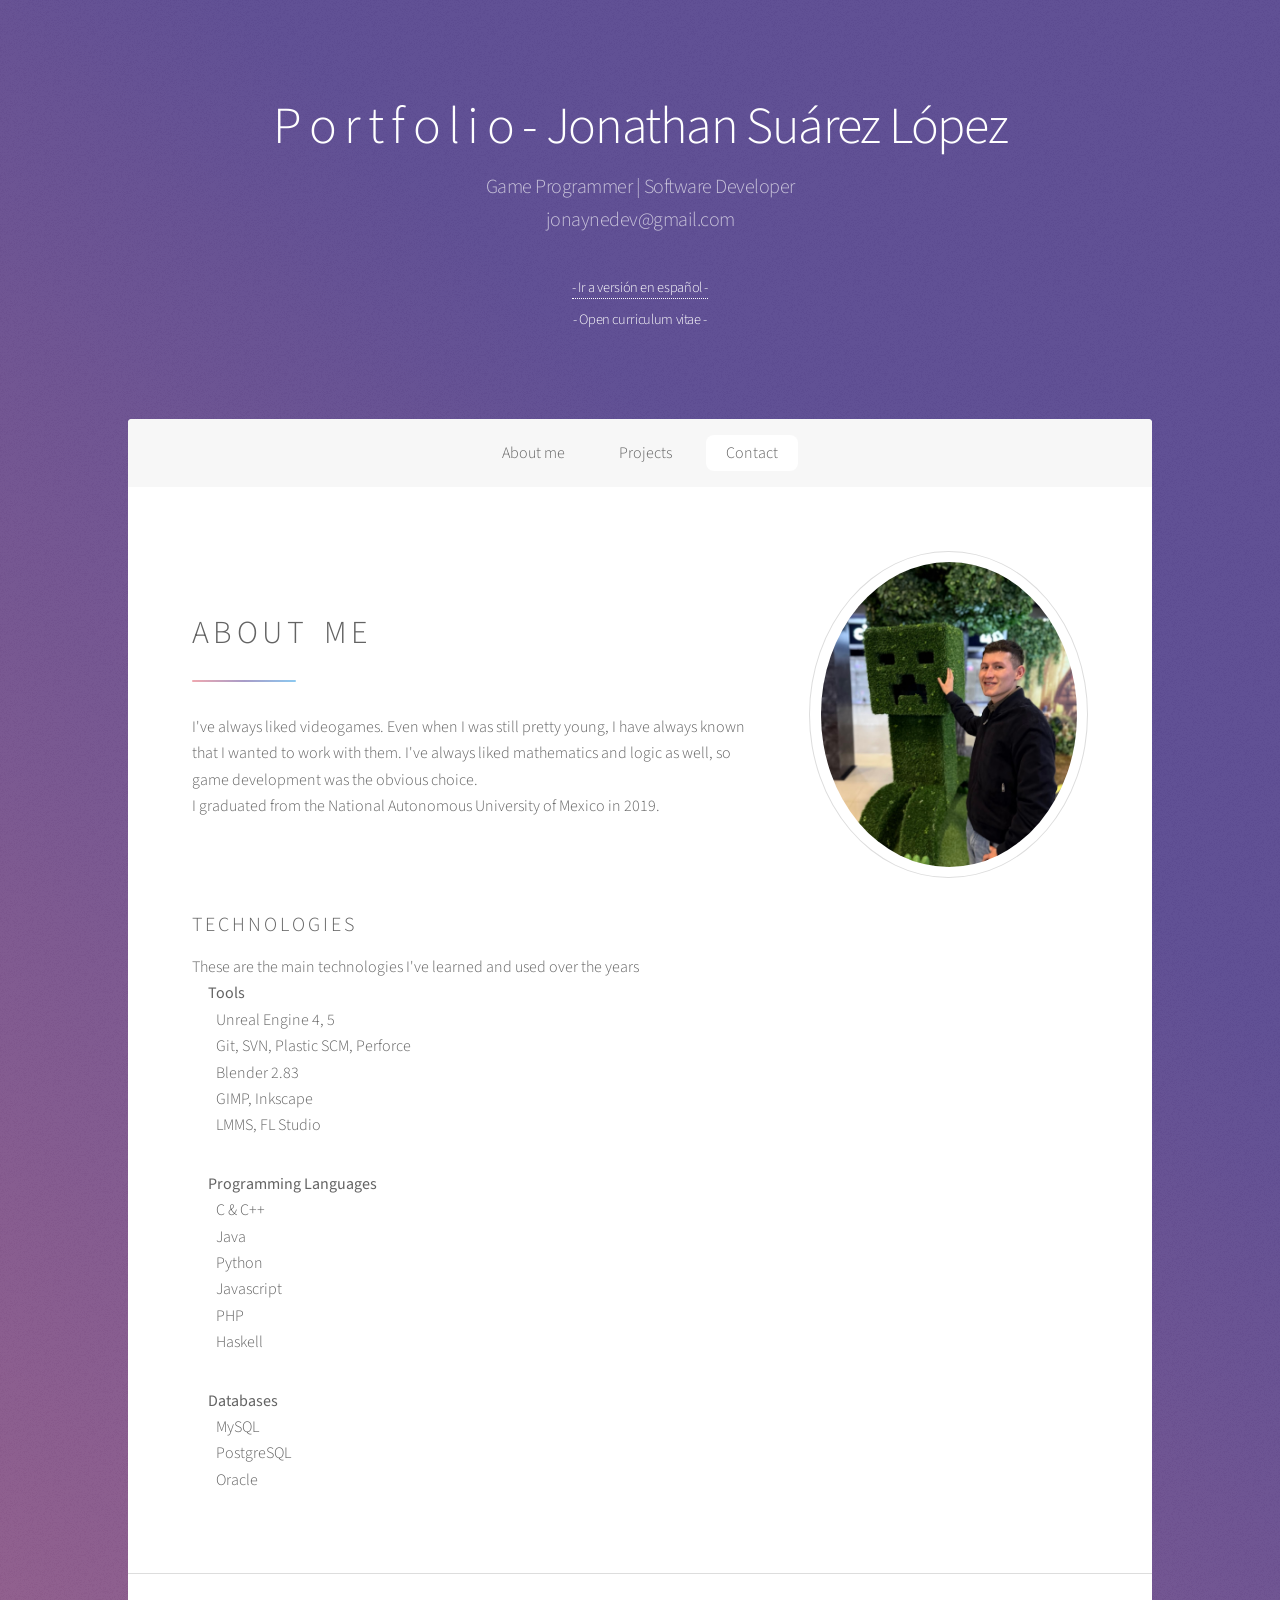
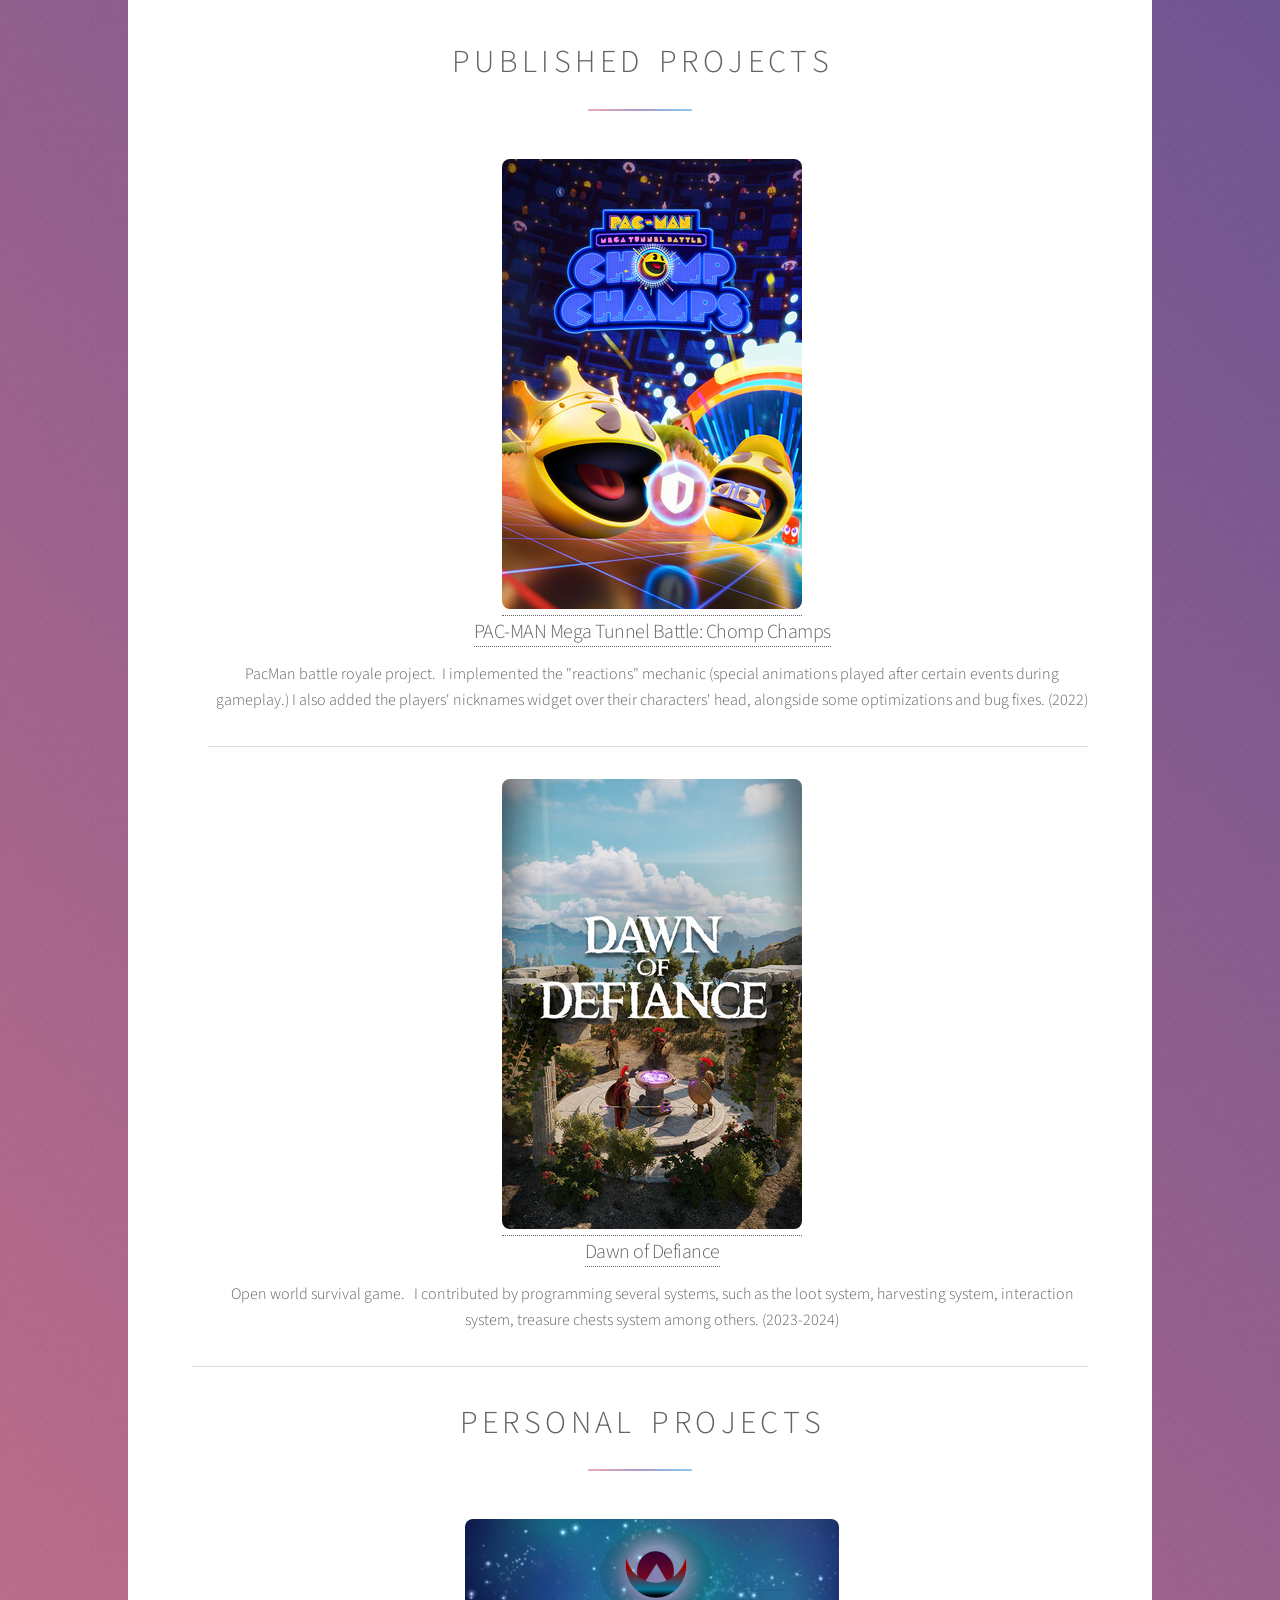
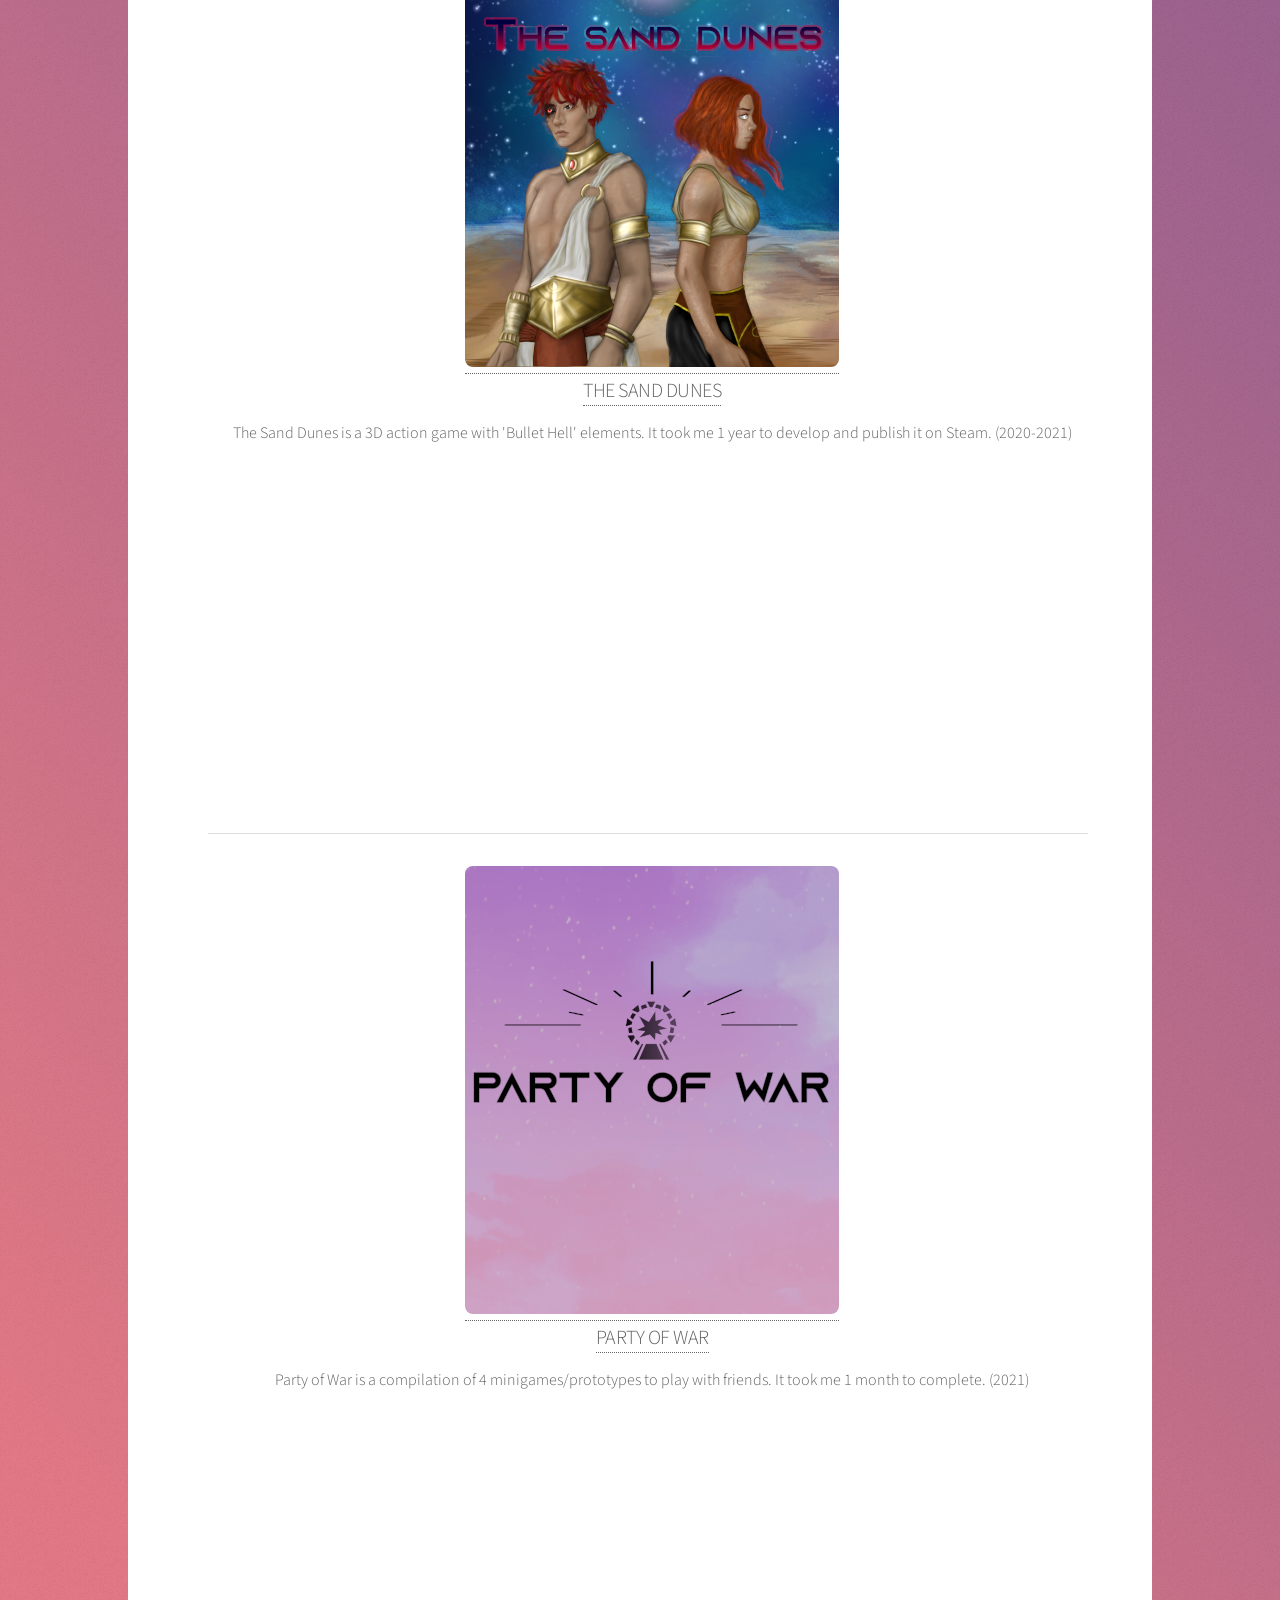
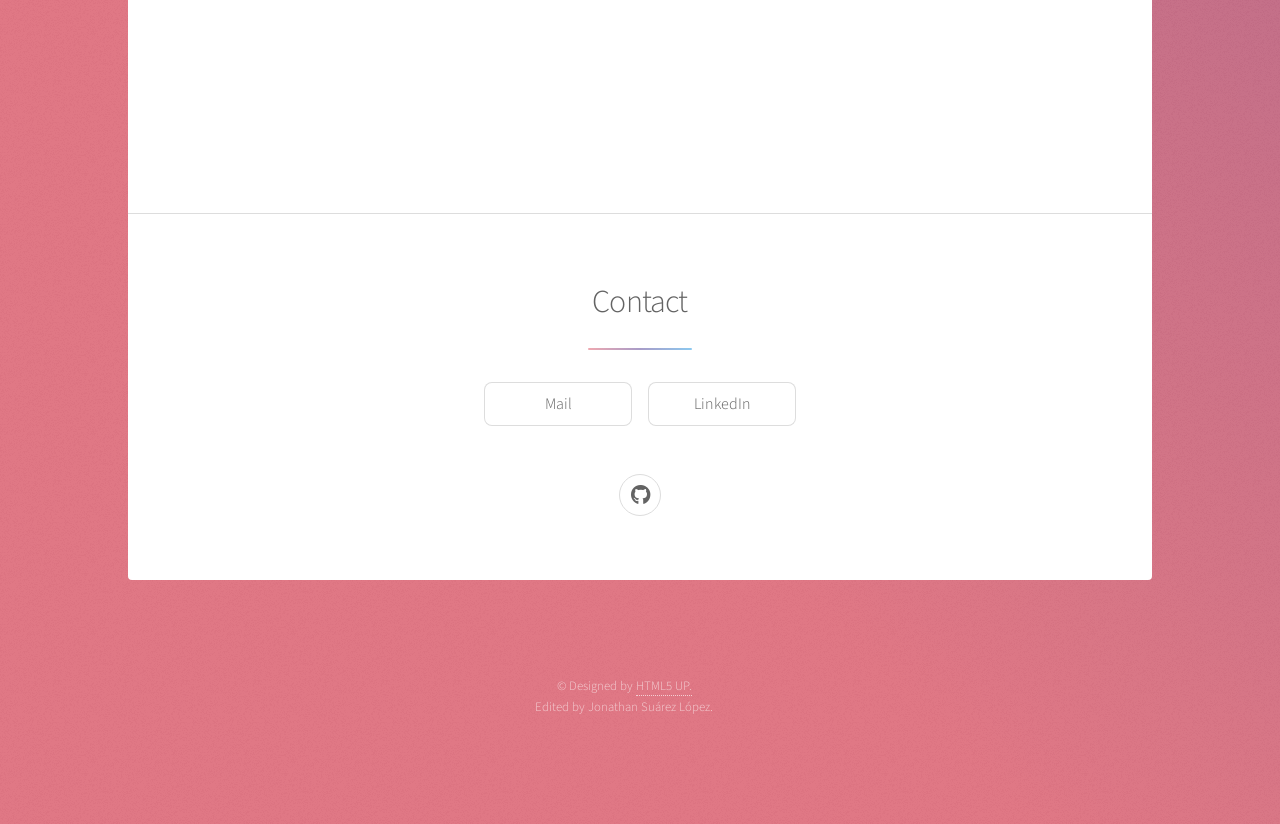
==== commit f8e78776: "Further adjustments. Simplifying layout a bit. Removing US and MX flags." ====
--- a/index.html
+++ b/index.html
@@ -15,151 +15,152 @@
 	<body class="is-preload">
 
 		<!-- Wrapper -->
-			<div id="wrapper">
-				<!-- Header -->
-					<header id="header" class="alt">
-						<a href="index_es.html"><span class="image"><img src="images/mx.svg" alt=""/>Versión en español</span></a><hr>
-						<h1>P o r t f o l i o - Jonathan Suárez López</h1>
-						<p>
-							Game Programmer | Software Developer <br>jonaynedev@gmail.com<br><br>
-							<a href="docs/CV_JonathanSuarezLopez_eng.pdf"><span class="image"><img src="images/us.svg" alt="" />CURRICULUM VITAE</span></a>
-						</p>
+		<div id="wrapper">
+			<!-- Header -->
+			<header id="header" class="alt">
+				<h1>P o r t f o l i o - Jonathan Suárez López</h1>
+				<p>
+					Game Programmer | Software Developer <br>jonaynedev@gmail.com
+					<a href="index_es.html"><h5> - Ir a versión en español -</h5></a>
+					<a href="docs/CV_JonathanSuarezLopez_eng.pdf"><h5>- Open curriculum vitae -</h5></a>
+				</p>
+			</header>
+
+			<!-- Nav -->
+			<nav id="nav">
+				<ul>
+					<li><a href="#intro" class="active">About me</a></li>
+					<li><a href="#first">Projects</a></li>
+					<li><a href="#cta">Contact</a></li>
+				</ul>
+			</nav>
+
+			<!-- Main -->
+			<div id="main">
+				<!-- Introduction -->
+				<section id="intro" class="main">
+					<div class="spotlight">
+						<div class="content">
+							<header class="major">
+								<h2>A B O U T &nbsp;&nbsp; M E</h2>
+							</header>
+							<p>
+								I've always liked videogames. Even when I was still pretty young, I have always known that I wanted to work with them.
+								I've always liked mathematics and logic as well, so game development was the obvious choice.<br>I graduated from the National Autonomous University of Mexico in 2019.
+							</p>
+						</div>
+						<span class="image"><img src="images/Me.jpg" alt="" /></span>
+					</div>
+					<header class="major">
+						<h3>T E C H N O L O G I E S</h3>
+						These are the main technologies I've learned and used over the years
+						<ul>
+							<b>Tools</b>
+							<li>Unreal Engine 4, 5</li>
+							<li>Git, SVN, Plastic SCM, Perforce</li>
+							<li>Blender 2.83</li>
+							<li>GIMP, Inkscape</li>
+							<li>LMMS, FL Studio</li>
+						</ul>
+						<ul>
+							<b>Programming Languages</b>
+							<li>C & C++</li>
+							<li>Java</li>
+							<li>Python</li>
+							<li>Javascript</li>
+							<li>PHP</li>
+							<li>Haskell</li>
+						</ul>
+						<ul>
+							<b>Databases</b>
+							<li>MySQL</li>
+							<li>PostgreSQL</li>
+							<li>Oracle</li>
+						</ul>
 					</header>
+				</section>
 
-				<!-- Nav -->
-					<nav id="nav">
-						<ul>
-							<li><a href="#intro" class="active">About me</a></li>
-							<li><a href="#first">Projects</a></li>
-							<li><a href="#cta">Contact</a></li>
+				<!-- First Section -->
+				<section id="first" class="main special">
+					<header class="major">
+						<h2>P U B L I S H E D  &nbsp;&nbsp; P R O J E C T S</h2>
+					</header>
+					<ul>
+						<li>
+							<a href="https://store.steampowered.com/app/2095950/PACMAN_Mega_Tunnel_Battle_Chomp_Champs/">
+								<span class="image"><img src="images/PACMAN_CHOMP.jpg" alt="" /></span>
+								<h3>PAC-MAN Mega Tunnel Battle: Chomp Champs
+							</a></h3>
+							<p>
+								PacMan battle royale project. &nbsp;I implemented the "reactions" mechanic (special animations played after certain events during gameplay.)
+								I also added the players' nicknames widget over their characters' head, alongside some optimizations and bug fixes. (2022)
+							</p>
+						</li>
+						<hr>
+						<li>
+							<a href="https://store.steampowered.com/app/2059530/Dawn_of_Defiance/">
+								<span class="image"><img src="images/DawnOfDefiance_Library.jpg" alt="" /></span>
+								<h3>Dawn of Defiance
+							</a></h3>
+							<p>
+								Open world survival game. &nbsp; I contributed by programming several systems, such as the loot system,
+								harvesting system, interaction system, treasure chests system among others. (2023-2024)
+							</p>
+						</li>
+					</ul>
+					<hr>
+					<header class="major">
+						<h2>P E R S O N A L &nbsp;&nbsp; P R O J E C T S</h2>
+					</header>
+					<ul>
+						<li>
+							<a href="https://store.steampowered.com/app/1566610/The_Sand_Dunes/">
+								<span class="image"><img src="images/TheSandDunes.png" alt="" /></span>
+								<h3>THE SAND DUNES
+							</a></h3>
+							<p>
+								The Sand Dunes is a 3D action game with 'Bullet Hell' elements.
+								It took me 1 year to develop and publish it on Steam. (2020-2021)
+							</p>
+							<iframe width="560" height="315" src="https://www.youtube.com/embed/mcnzLUvldQA"
+									title="The Sand Dunes Playthrough" frameborder="0" allow="accelerometer; autoplay; clipboard-write; encrypted-media; gyroscope; picture-in-picture" allowfullscreen></iframe>
+						</li>
+						<hr>
+						<li>
+							<a href="https://jonayne.itch.io/party-of-war">
+								<span class="image"><img src="images/PartyOfWar.png" alt="" /></span>
+								<h3>PARTY OF WAR
+							</a></h3>
+							<P> Party of War is a compilation of 4 minigames/prototypes to play with friends. It took me 1 month to complete. (2021) </P>
+							<iframe width="560" height="315" src="https://www.youtube.com/embed/gYc2zunzQac"
+									title="YouTube video player" frameborder="0" allow="accelerometer; autoplay; clipboard-write; encrypted-media; gyroscope; picture-in-picture" allowfullscreen></iframe>
+						</li>
+					</ul>
+				</section>
+
+				<!-- Get Started -->
+				<section id="cta" class="main special">
+					<header class="major">
+						<h2>Contact</h2>
+						<ul class="actions special">
+							<li><a href="mailto:jonaynedev@gmail.com" class="button">Mail</a></li>
+							<li><a href="https://www.linkedin.com/in/jonayne" class="button">LinkedIn</a></li>
 						</ul>
-					</nav>
+					</header>
+					<footer class="major">
+						<ul class="icons">
+							<li><a href="https://github.com/Jonayne" class="icon brands fa-github alt"><span class="label">GitHub</span></a></li>
+						</ul>
+					</footer>
+				</section>
 
-				<!-- Main -->
-					<div id="main">
-						<!-- Introduction -->
-							<section id="intro" class="main">
-								<div class="spotlight">
-									<div class="content">
-										<header class="major">
-											<h2>A B O U T &nbsp;&nbsp; M E</h2>
-										</header>
-										<p>I've always liked videogames. Even when I was still pretty young, I have always known that I wanted to work with them.
-											 I've always liked mathematics and logic as well, so game development was the obvious choice.<br>I graduated from the National Autonomous University of Mexico in 2019.
-										</p>
-									</div>
-									<span class="image"><img src="images/Me.jpg" alt="" /></span>
-								</div>
-								<header class="major">
-									<h3>T E C H N O L O G I E S</h3>
-									These are the main technologies I've learned and used over the years
-									<ul>
-										<b>Tools</b>
-										<li>Unreal Engine 4, 5</li>
-										<li>Git, SVN, Plastic SCM, Perforce</li>
-										<li>Blender 2.83</li>
-										<li>GIMP, Inkscape</li>
-										<li>LMMS, FL Studio</li>
-									</ul>
-									<ul>
-										<b>Programming Languages</b>
-										<li>C & C++</li>
-										<li>Java</li>
-										<li>Python</li>
-										<li>Javascript</li>
-										<li>PHP</li>
-										<li>Haskell</li>
-									</ul>
-									<ul>
-										<b>Databases</b>
-										<li>MySQL</li>
-										<li>PostgreSQL</li>
-										<li>Oracle</li>
-									</ul>
-								</header>
-							</section>
+			</div>
 
-						<!-- First Section -->
-							<section id="first" class="main special">
-								<header class="major">
-									<h2>P U B L I S H E D  &nbsp;&nbsp; P R O J E C T S</h2>
-								</header>
-								<ul>
-									<li>
-										<a href="https://store.steampowered.com/app/2095950/PACMAN_Mega_Tunnel_Battle_Chomp_Champs/">
-											<span class="image"><img src="images/PACMAN_CHOMP.jpg" alt="" /></span>
-											<h3>PAC-MAN Mega Tunnel Battle: Chomp Champs
-										</a></h3>
-										<p>
-											PacMan battle royale project. &nbsp;I implemented the "reactions" mechanic (special animations played after certain events during gameplay.)
-											I also added the players' nicknames widget over their characters' head, alongside some optimizations and bug fixes. (2022)
-										</p>
-									</li>
-									<hr>
-									<li>
-										<a href="https://store.steampowered.com/app/2059530/Dawn_of_Defiance/">
-											<span class="image"><img src="images/DawnOfDefiance_Library.jpg" alt="" /></span>
-											<h3>Dawn of Defiance
-										</a></h3>
-										<p>
-											Open world survival game. &nbsp; I contributed by programming several systems, such as the loot system, 
-											harvesting system, interaction system, treasure chests system among others. (2023-2024)
-										</p>
-									</li>
-								</ul>
-
-								<header class="major">
-									<h2>P E R S O N A L &nbsp;&nbsp; P R O J E C T S</h2>
-								</header>
-								<ul>
-									<li>
-										<a href="https://store.steampowered.com/app/1566610/The_Sand_Dunes/">
-											<span class="image"><img src="images/TheSandDunes.png" alt="" /></span>
-											<h3>THE SAND DUNES
-										</a></h3>
-										<p>
-											The Sand Dunes is a 3D action game with 'Bullet Hell' elements.
-											It took me 1 year to develop and publish it on Steam. (2020-2021)
-										</p>
-										<iframe width="560" height="315" src="https://www.youtube.com/embed/mcnzLUvldQA"
-												title="The Sand Dunes Playthrough" frameborder="0" allow="accelerometer; autoplay; clipboard-write; encrypted-media; gyroscope; picture-in-picture" allowfullscreen></iframe>
-									</li>
-									<hr>
-									<li>
-										<a href="https://jonayne.itch.io/party-of-war">
-											<span class="image"><img src="images/PartyOfWar.png" alt="" /></span>
-											<h3>PARTY OF WAR
-										</a></h3>
-										<P> Party of War is a compilation of 4 minigames/prototypes to play with friends. It took me 1 month to complete. (2021) </P>
-										<iframe width="560" height="315" src="https://www.youtube.com/embed/gYc2zunzQac"
-												title="YouTube video player" frameborder="0" allow="accelerometer; autoplay; clipboard-write; encrypted-media; gyroscope; picture-in-picture" allowfullscreen></iframe>
-									</li>
-								</ul>
-							</section>
-
-						<!-- Get Started -->
-							<section id="cta" class="main special">
-								<header class="major">
-									<h2>Contact</h2>
-									<ul class="actions special">
-										<li><a href="mailto:jonaynedev@gmail.com" class="button">Mail</a></li>
-										<li><a href="https://www.linkedin.com/in/jonayne" class="button">LinkedIn</a></li>
-									</ul>
-								</header>
-								<footer class="major">
-									<ul class="icons">
-										<li><a href="https://github.com/Jonayne" class="icon brands fa-github alt"><span class="label">GitHub</span></a></li>
-									</ul>
-								</footer>
-							</section>
-
-					</div>
-
-				<!-- Footer -->
-					<footer id="footer">
-						<p class="copyright">&copy; Designed by <a href="https://html5up.net">HTML5 UP.</a> <br> Edited by Jonathan Suárez López.</p>
-					</footer>
-			</div>
+			<!-- Footer -->
+			<footer id="footer">
+				<p class="copyright">&copy; Designed by <a href="https://html5up.net">HTML5 UP.</a> <br> Edited by Jonathan Suárez López.</p>
+			</footer>
+		</div>
 
 		<!-- Scripts -->
 			<script src="assets/js/jquery.min.js"></script>
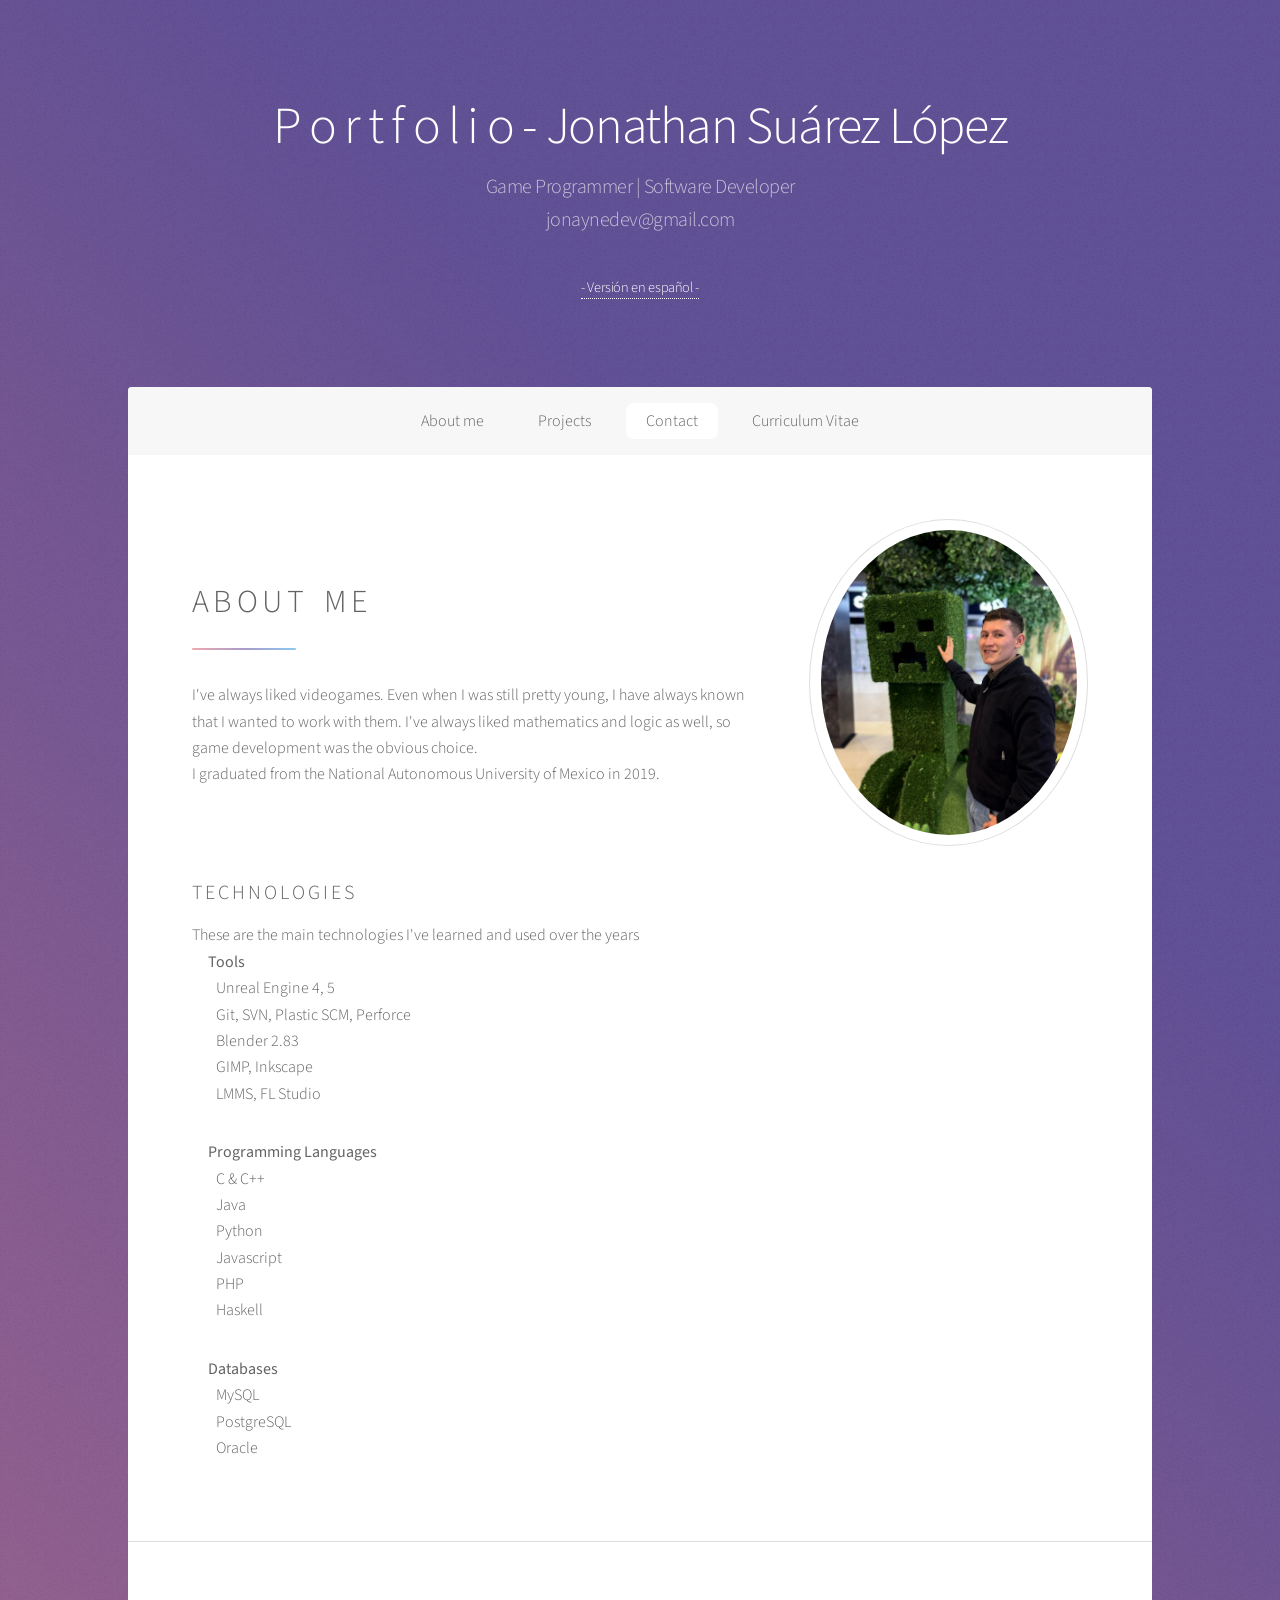
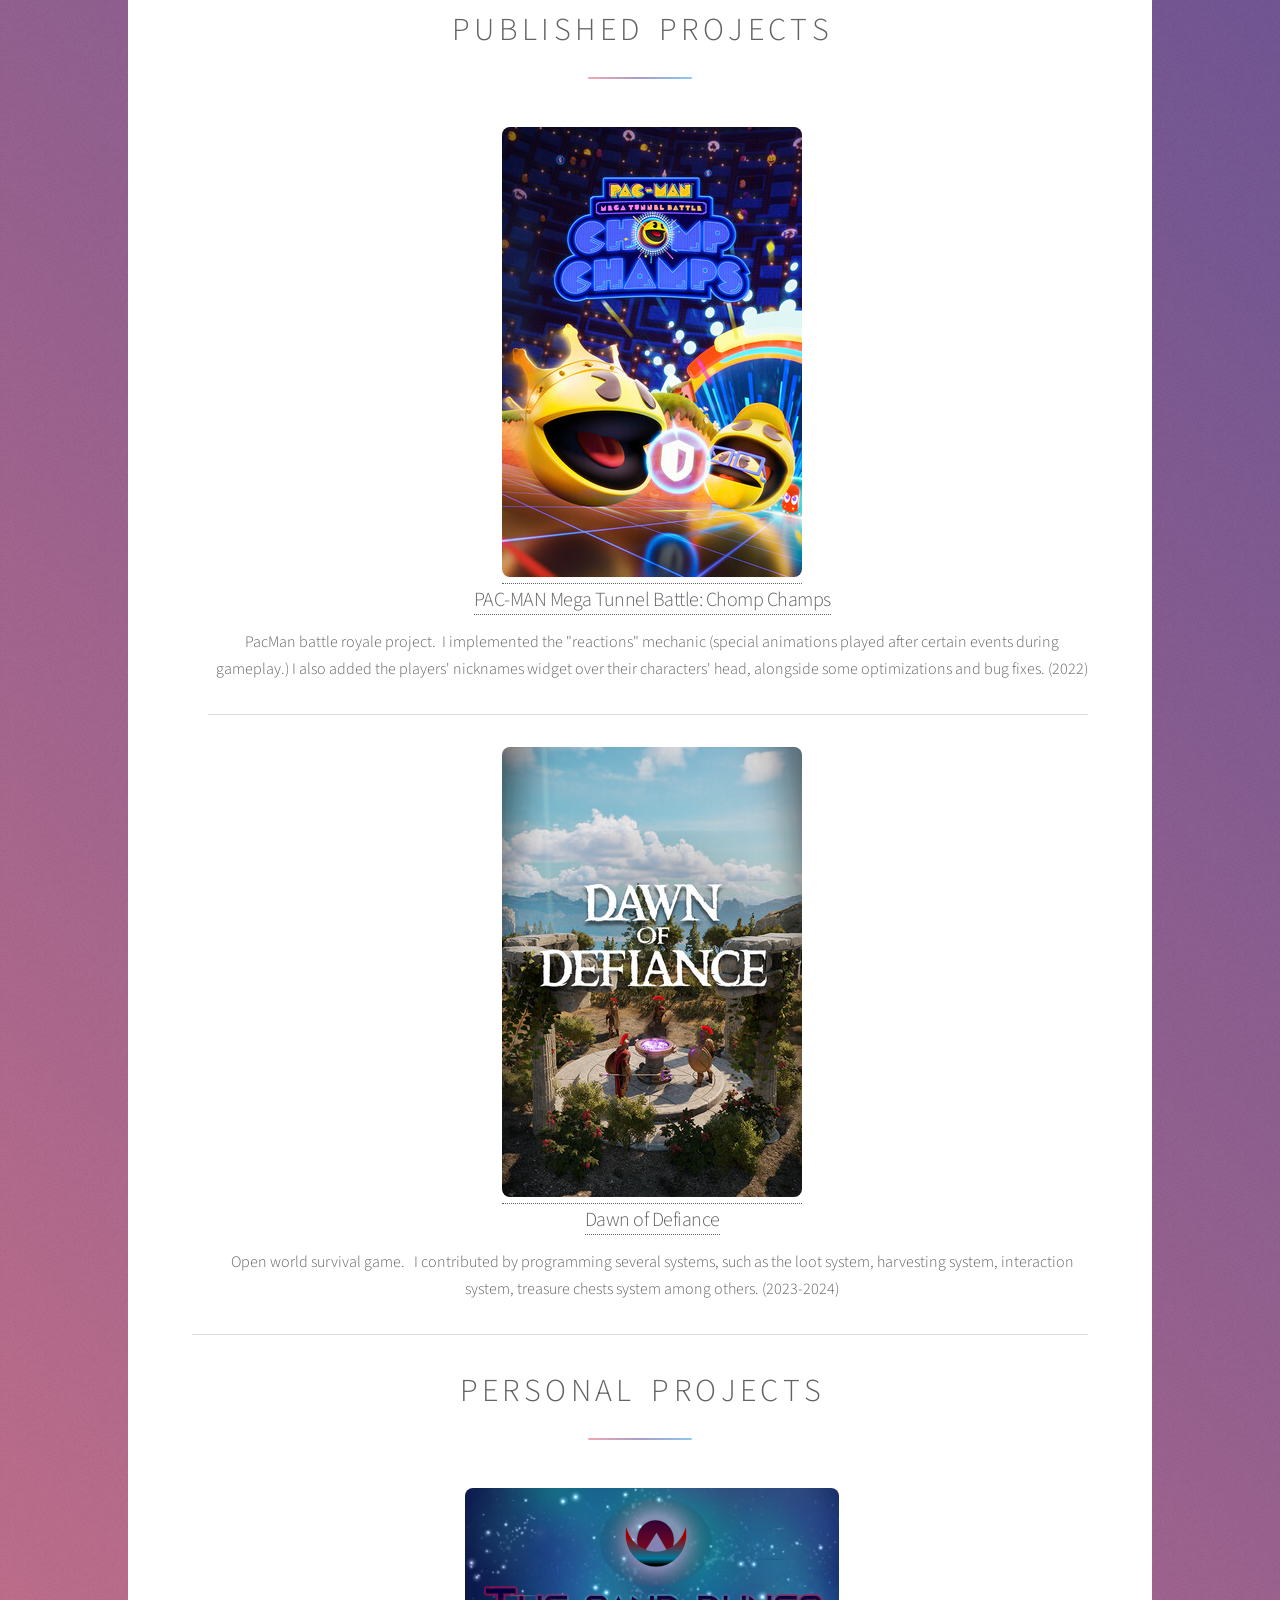
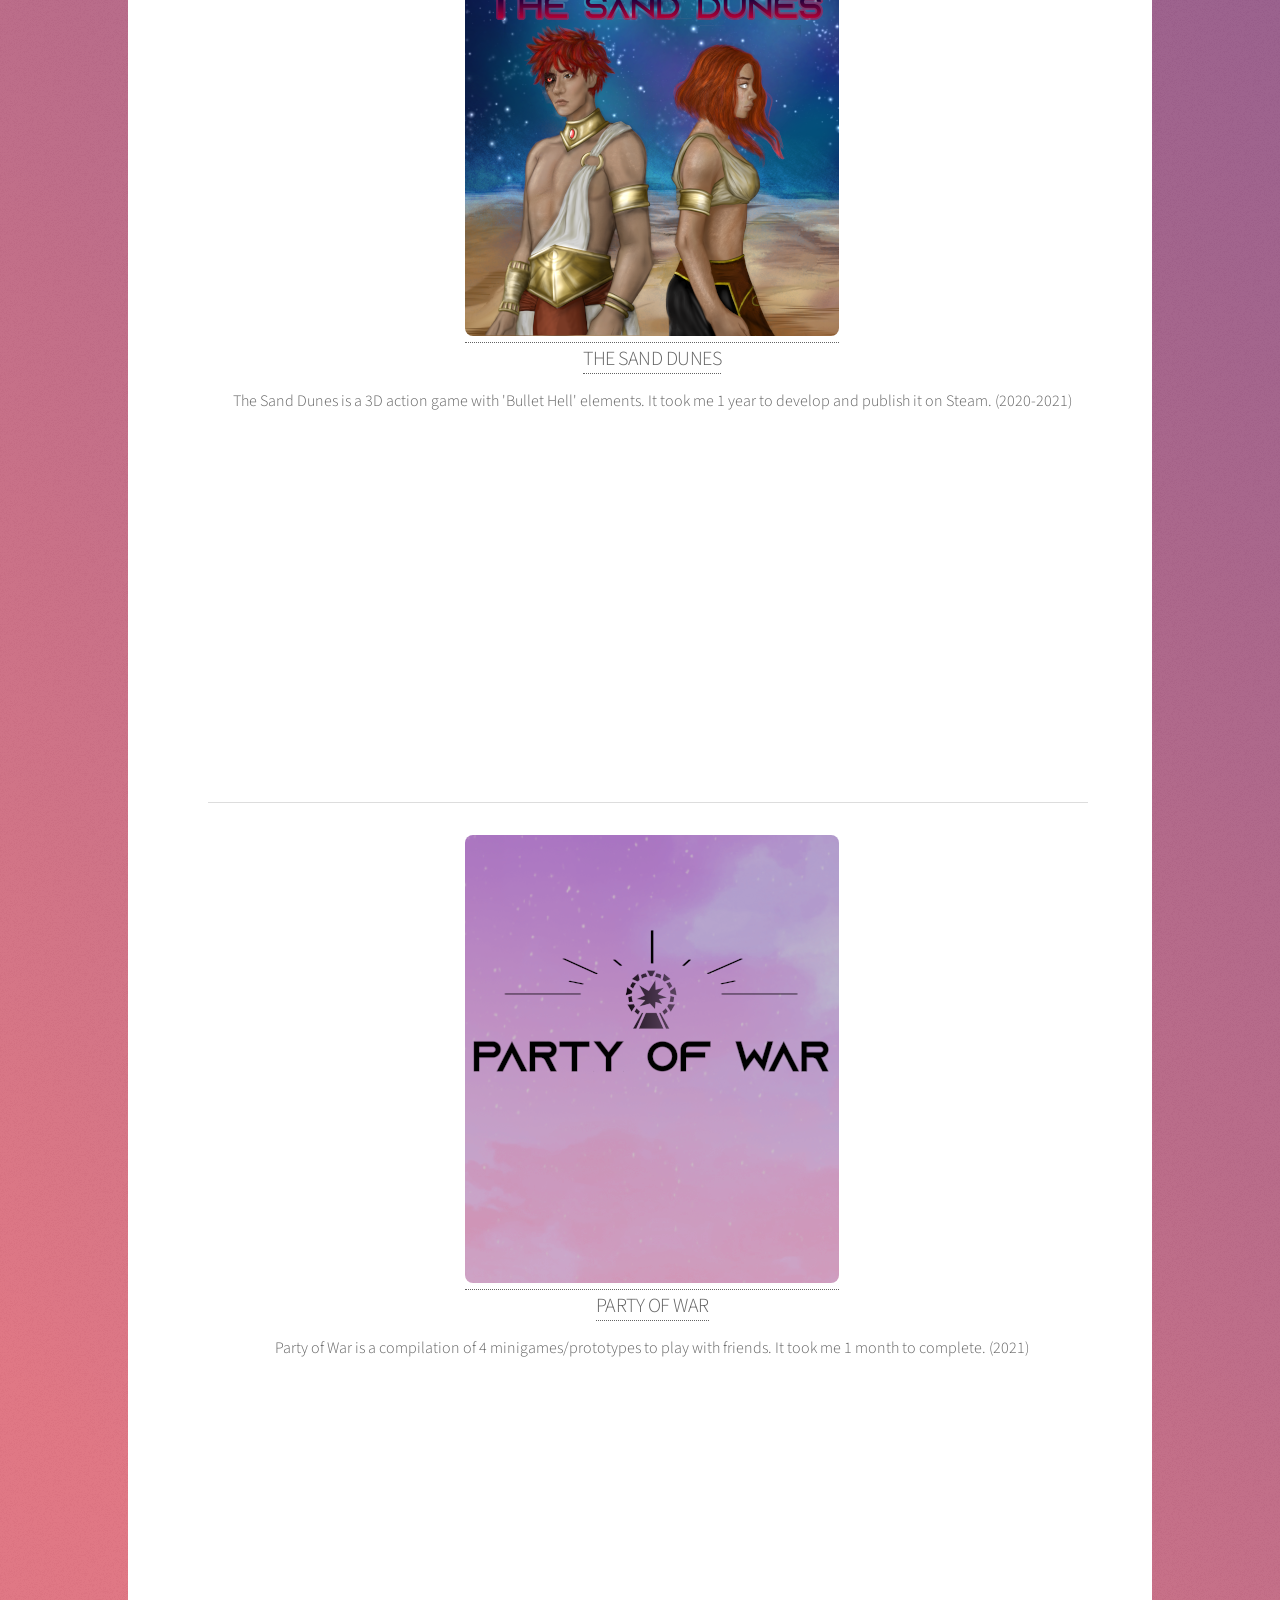
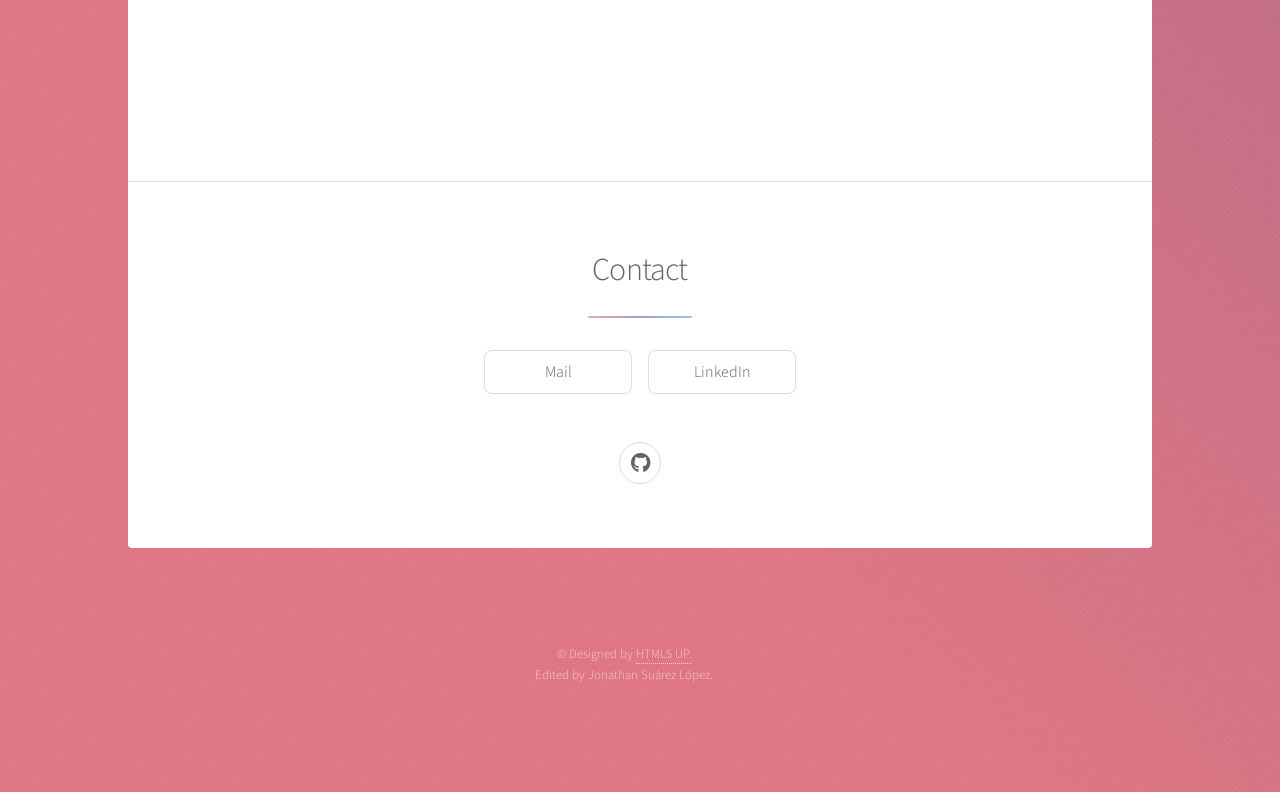
==== commit 54a18e78: "Improved format a bit." ====
--- a/index.html
+++ b/index.html
@@ -21,8 +21,7 @@
 				<h1>P o r t f o l i o - Jonathan Suárez López</h1>
 				<p>
 					Game Programmer | Software Developer <br>jonaynedev@gmail.com
-					<a href="index_es.html"><h5> - Ir a versión en español -</h5></a>
-					<a href="docs/CV_JonathanSuarezLopez_eng.pdf"><h5>- Open curriculum vitae -</h5></a>
+					<a href="index_es.html"><h5> - Versión en español -</h5></a>
 				</p>
 			</header>
 
@@ -32,6 +31,7 @@
 					<li><a href="#intro" class="active">About me</a></li>
 					<li><a href="#first">Projects</a></li>
 					<li><a href="#cta">Contact</a></li>
+					<li><a href="docs/CV_JonathanSuarezLopez_eng.pdf">Curriculum Vitae</a></li>
 				</ul>
 			</nav>
 
